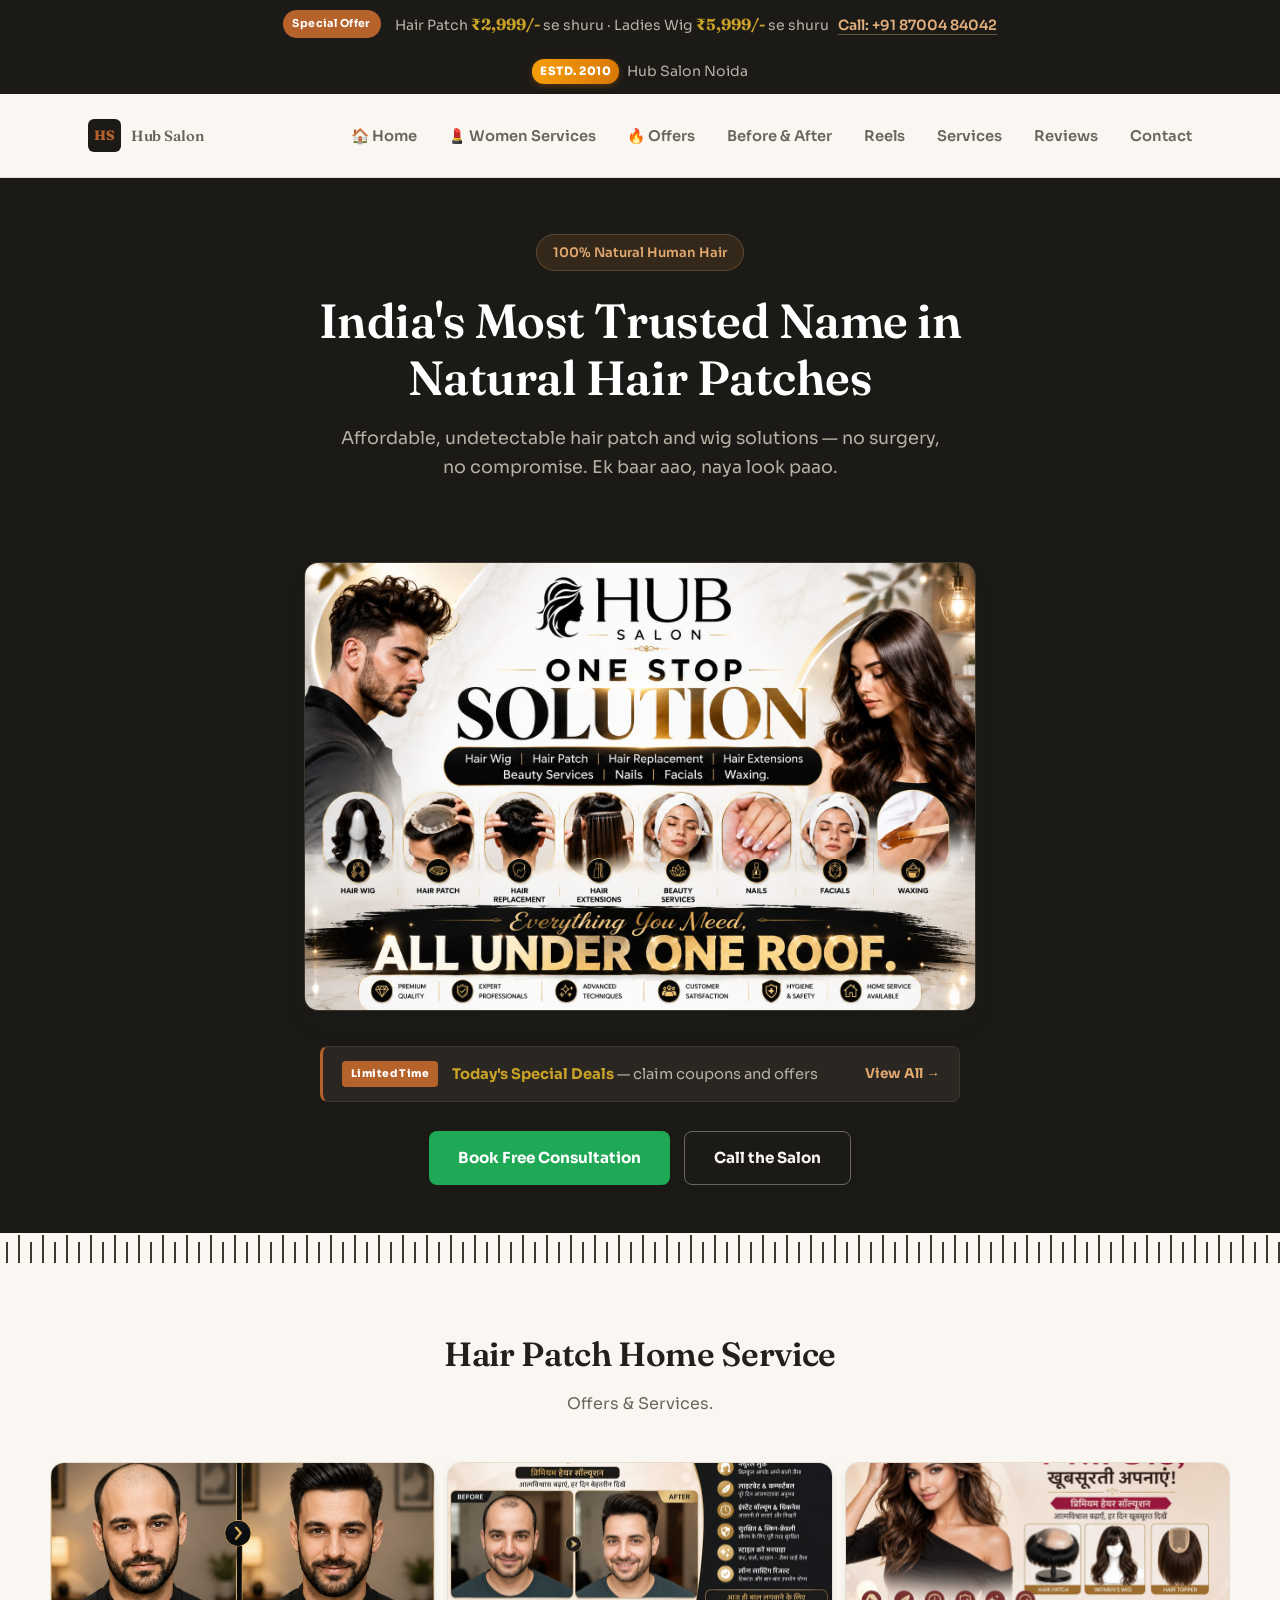
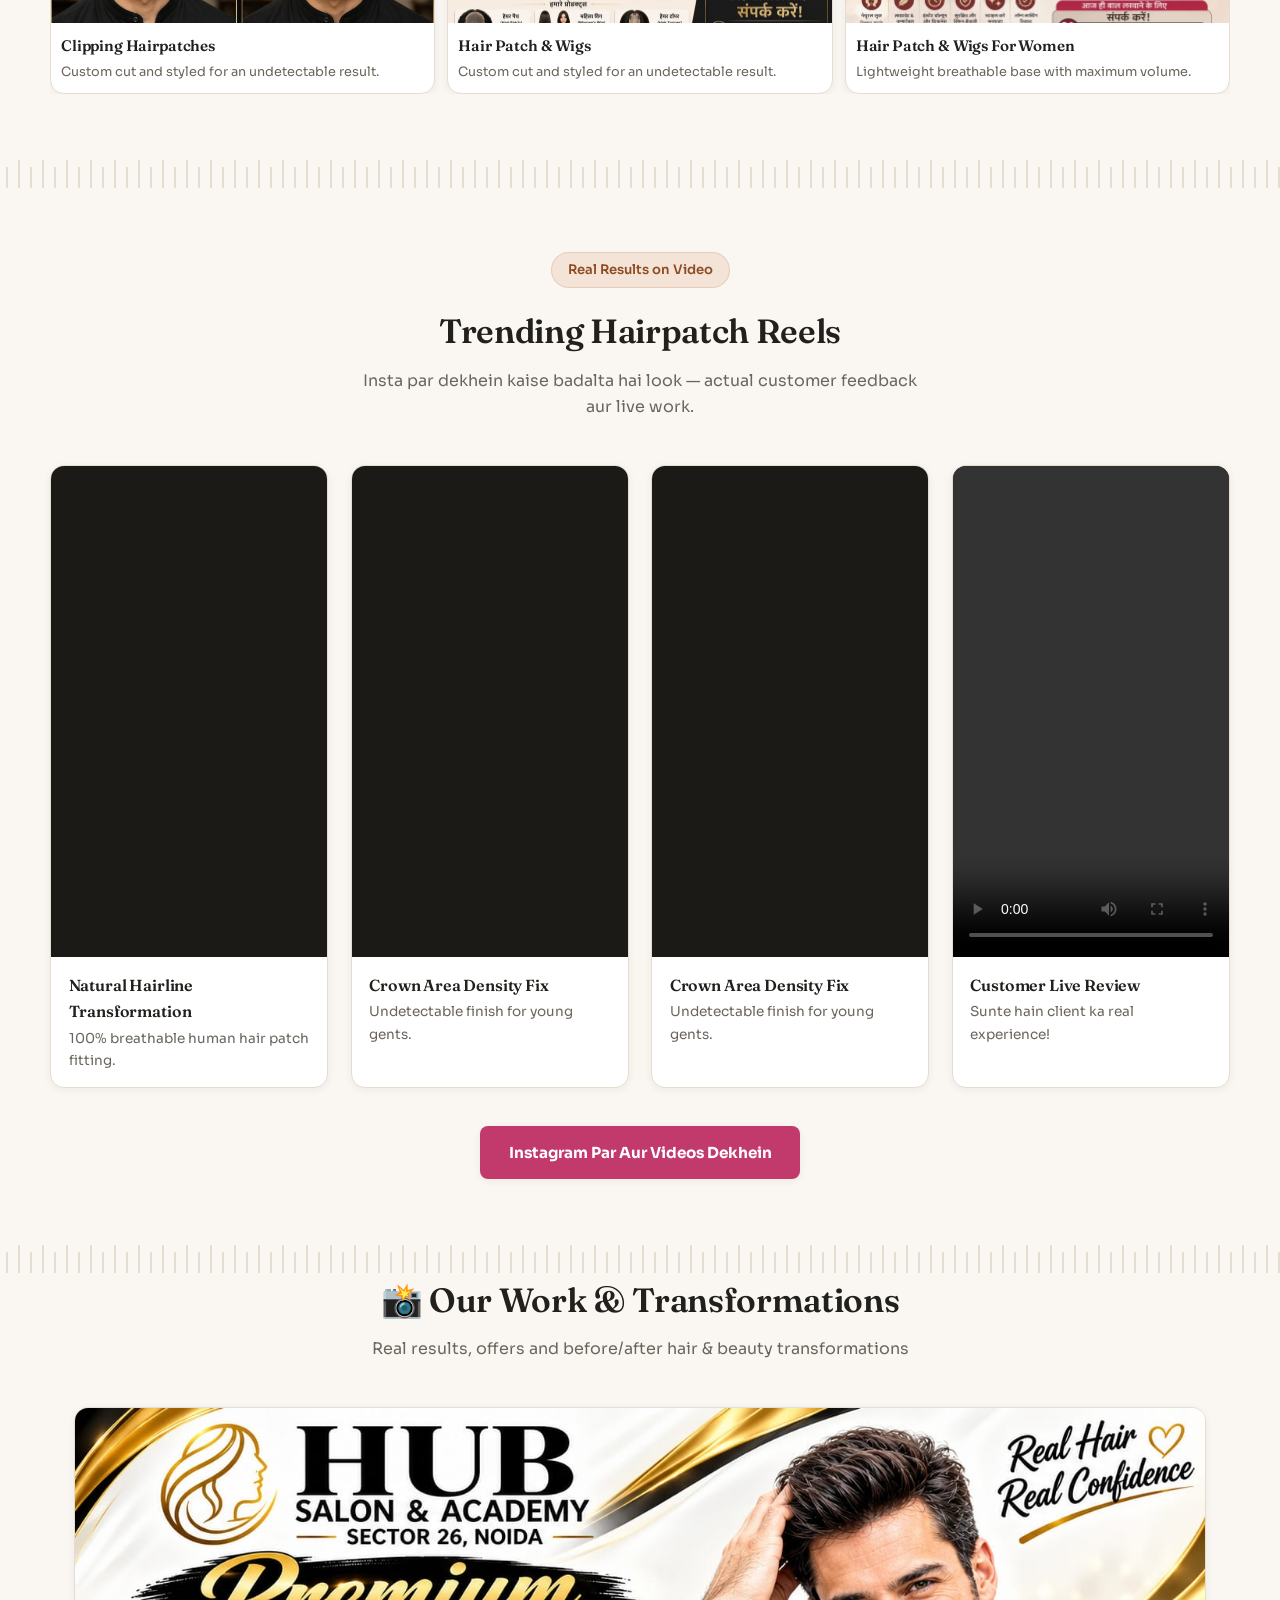
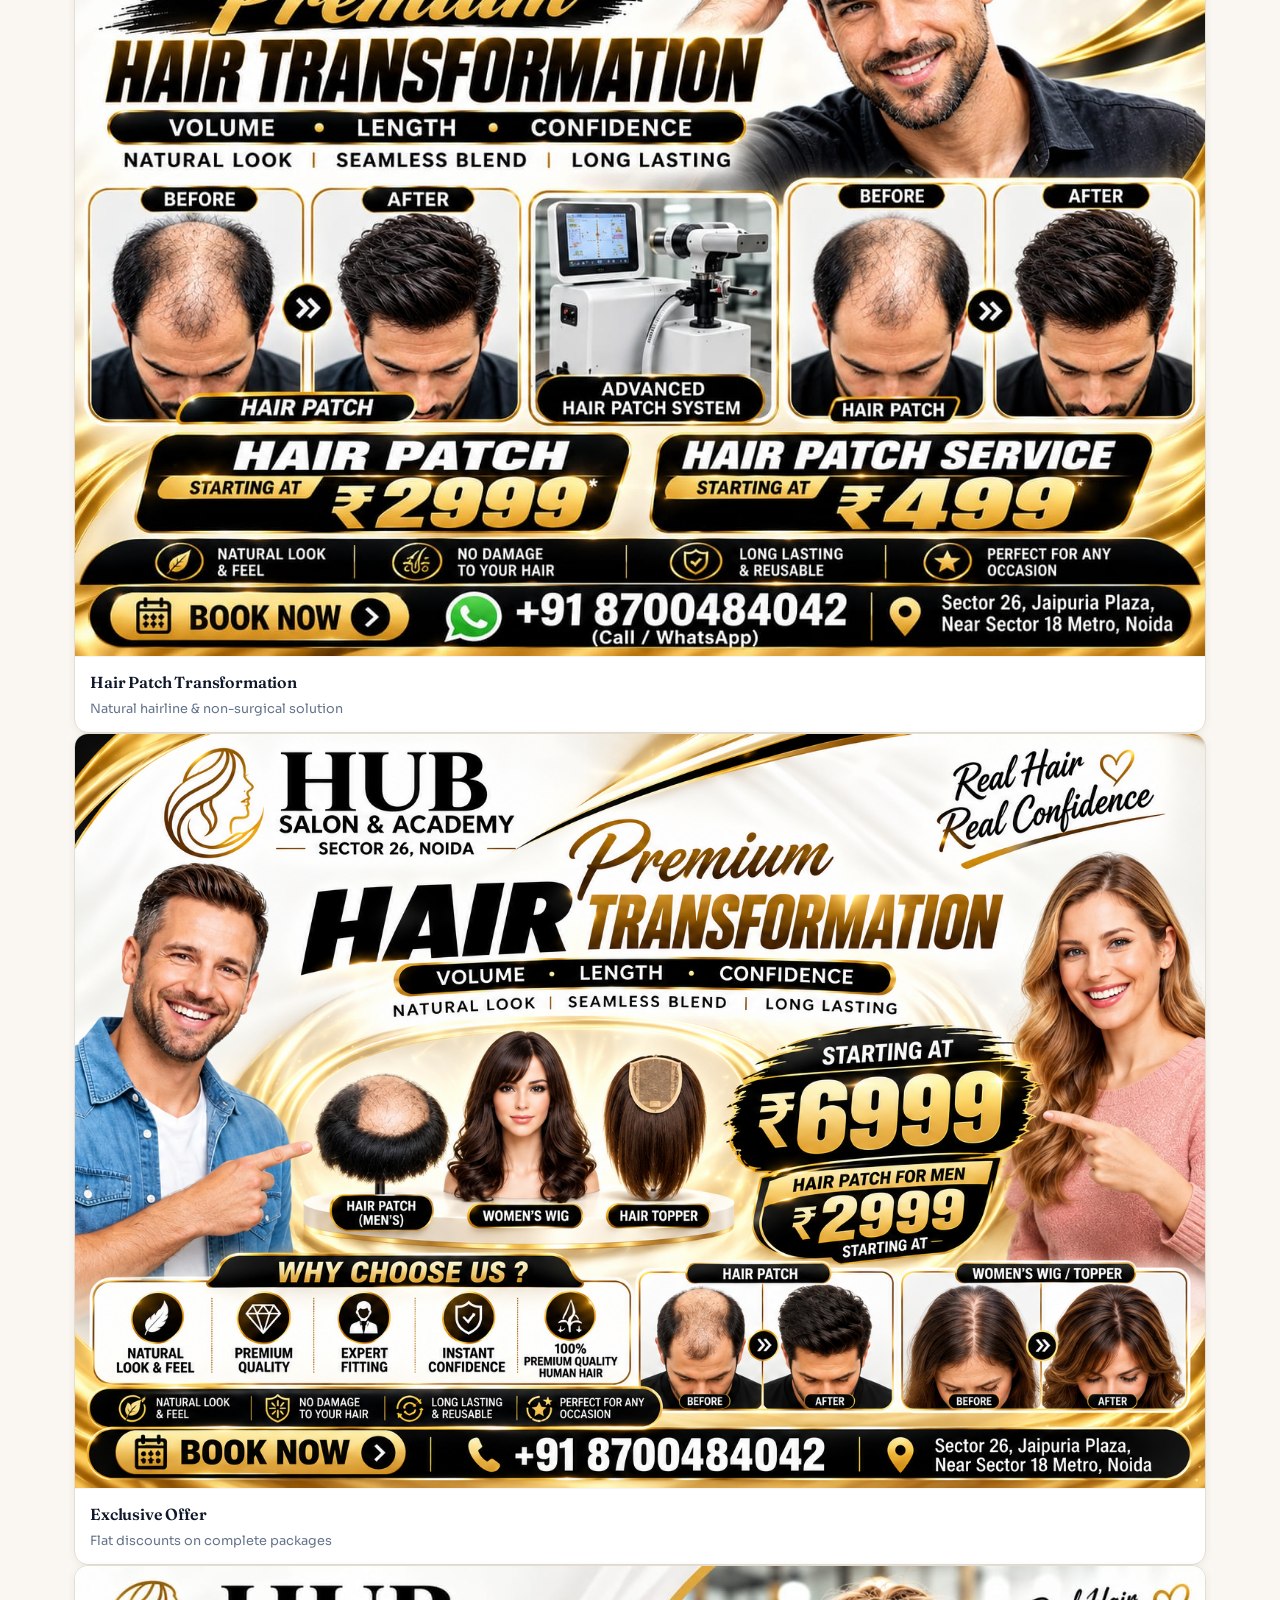
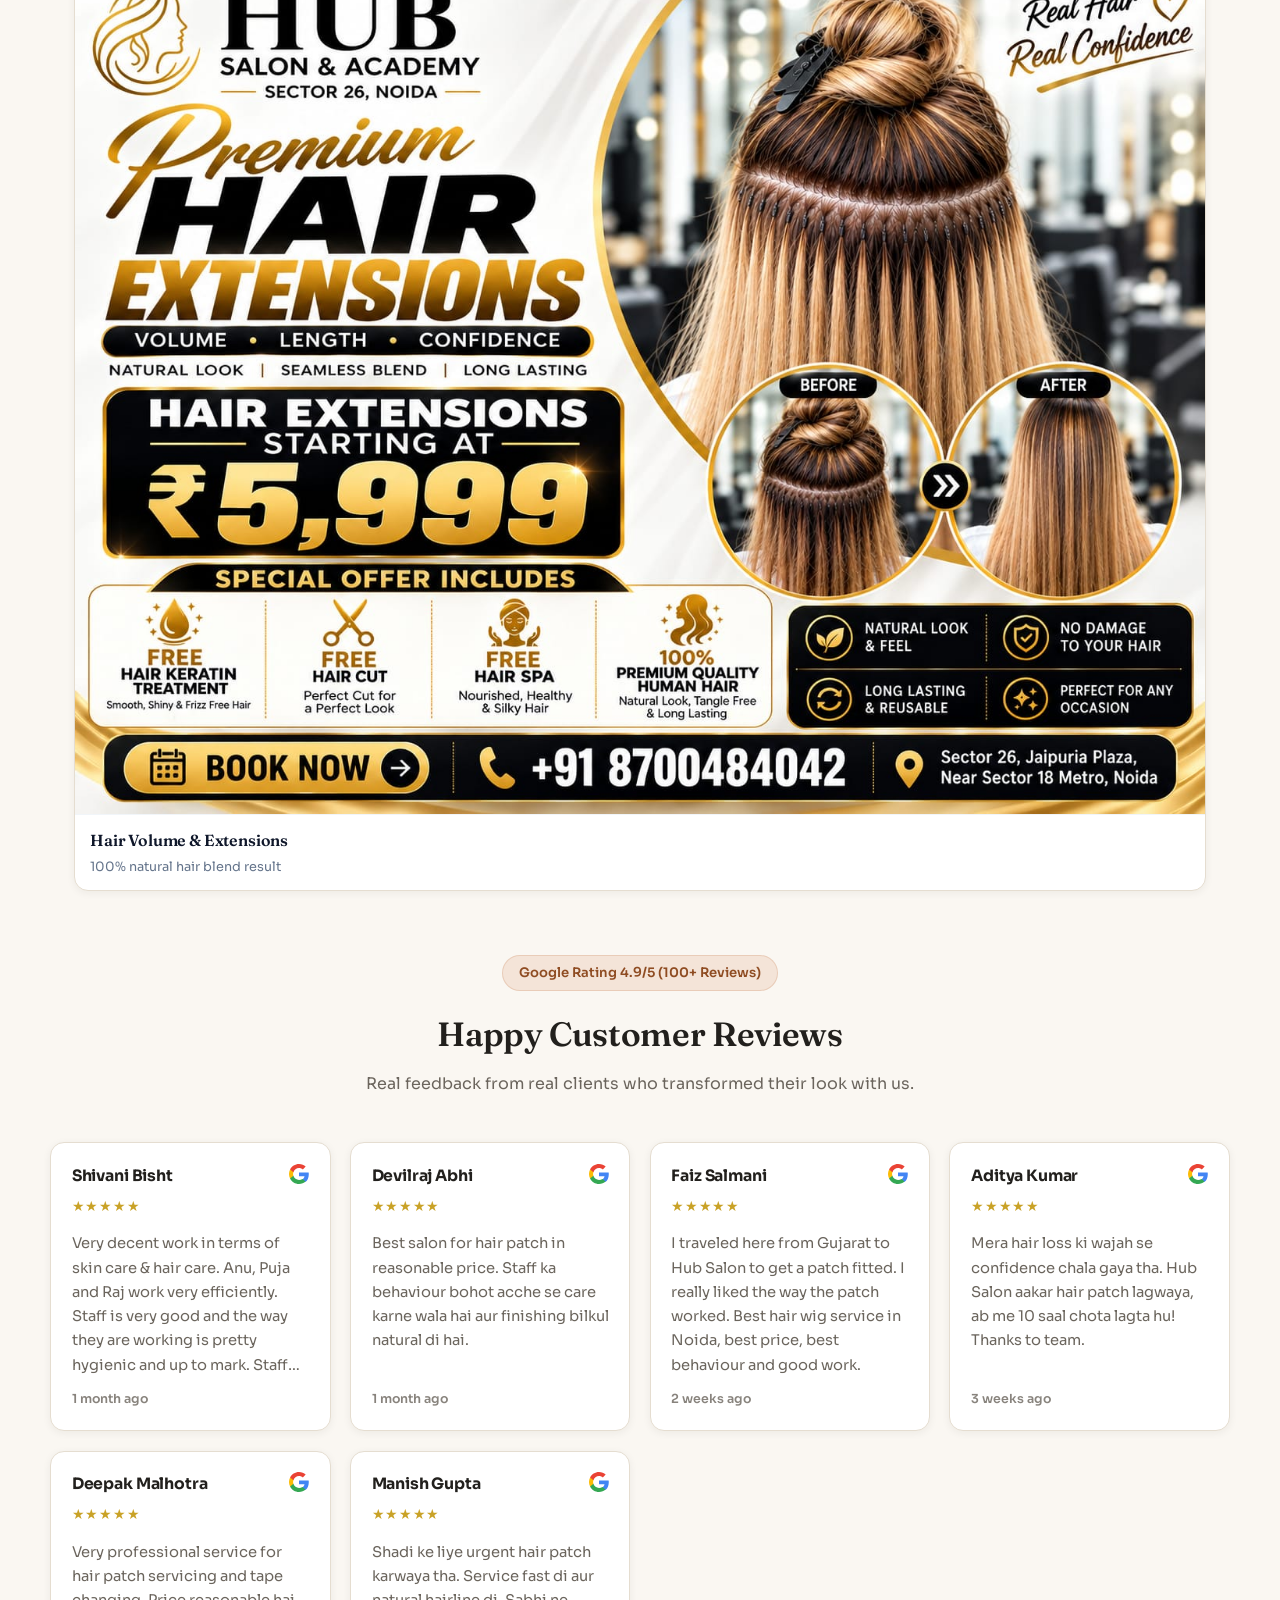
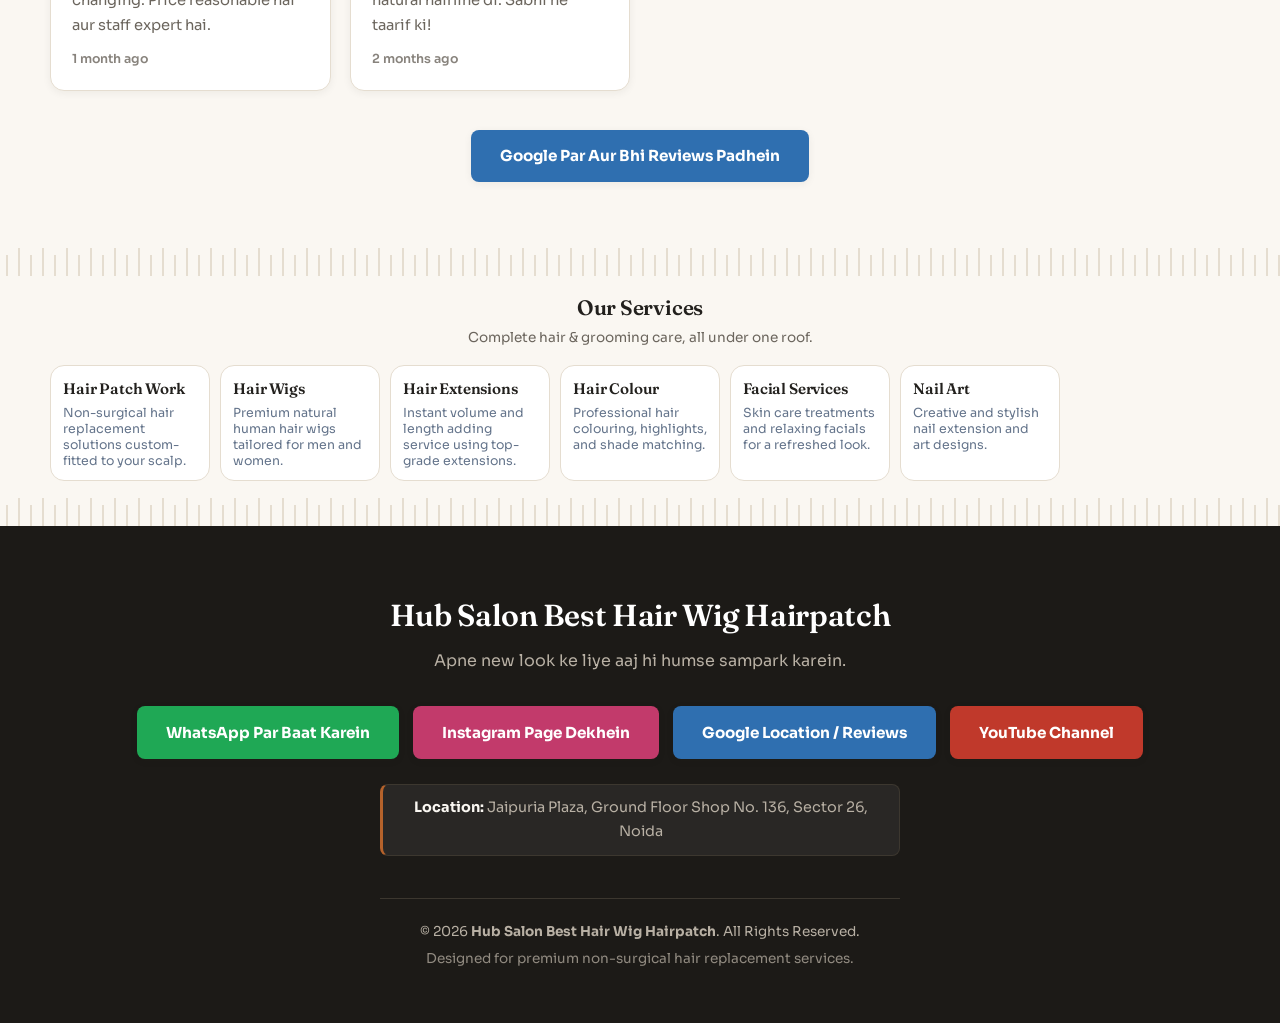
==== index.html @ d1e81fee "updated index.html, women.html and style.css and added some features" ====
<!DOCTYPE html>
<html lang="en">

<head>
  <meta charset="UTF-8">
  <meta name="viewport" content="width=device-width, initial-scale=1.0">
  <link rel="icon" type="image/png" href="images/w1.jpeg">
  <title>Hub Salon | Best Hair Patch & Wig Specialist in India</title>
  <link rel="stylesheet" href="style.css">
</head>

<body>

  <!-- Top Fixed Offer Bar -->
  <div class="top-fixed-bar">
    <span class="pulse-badge">Special Offer</span>
    <p class="bar-text">
      Hair Patch <strong>₹2,999/-</strong> se shuru &middot; Ladies Wig <strong>₹5,999/-</strong> se shuru
      <a href="tel:+919876543210" class="bar-call-btn">Call: +91 87004 84042</a>
    </p>
  </div>
<!-- Top Announcement Bar -->
  <div class="top-fixed-bar">
    <div style="display: flex; align-items: center; justify-content: center; gap: 8px; flex-wrap: wrap;">
      <span class="pulse-badge" style="background: linear-gradient(90deg, #f59e0b, #d97706); color: #ffffff; font-weight: 800; padding: 3px 8px; border-radius: 12px; font-size: 0.72rem; letter-spacing: 0.5px; box-shadow: 0 2px 6px rgba(217, 119, 6, 0.3);">ESTD. 2010</span>
      <p class="bar-text" style="margin: 0;">Hub Salon Noida </p>
    </div>
  </div>
  <!-- Navigation Bar -->
  <header>
    <nav class="nav-links">
      <a href="#" class="logo"><span class="mark">HS</span> Hub Salon</a>
      <ul class="nav-links">
        <li>
  <a href="index.html">🏠 Home</a>
  <a href="women.html">💄 Women Services</a>
  <a href="offers.html">🔥 Offers</a>
</li>
        <li><a href="#gallery">Before &amp; After</a></li>
        <li><a href="#reels">Reels</a></li>
        <li><a href="#services">Services</a></li>
        <li><a href="#reviews">Reviews</a></li>
        <li><a href="#contact">Contact</a></li>
      </ul>
    </nav>
  </header>

  <!-- Hero Section -->
  <section class="hero">
    <div class="hero-inner">
      <span class="badge">100% Natural Human Hair</span>
      <h1>India's Most Trusted Name in Natural Hair Patches</h1>
      <p class="lede">Affordable, undetectable hair patch and wig solutions — no surgery, no compromise. Ek baar aao, naya look paao.</p>
    </div>

    <div class="welcome-banner-box">
      <img src="images/w1.jpeg" alt="Hub Salon Welcome Banner" class="welcome-banner-img" loading="lazy">
    </div>

    <div class="container">
      <a href="offers.html" class="offers-banner-card">
        <div class="banner-badge">Limited Time</div>
        <div class="banner-text"><strong>Today's Special Deals</strong> — claim coupons and offers</div>
        <span class="banner-arrow">View All &rarr;</span>
      </a>
    </div>

    <div class="hero-inner" style="padding-top: 0;">
      <div class="hero-actions">
        <a href="https://wa.me/918700484042?text=Hi,%20I%20want%20to%20Book%20a%20Free%20Hairpatch%20Consultation"
          target="_blank" class="btn whatsapp-btn">Book Free Consultation</a>
        <a href="tel:+918700484042" class="btn btn-outline">Call the Salon</a>
      </div>
    </div>
  </section>

  <div class="comb-divider on-ink"></div>
<!-- Gallery Section -->
  <section id="gallery" class="section container">
    <h2 class="section-title">Hair Patch Home Service</h2>
    <p class="section-subtitle">Offers &amp; Services.</p>
    
    <!-- Single Line Grid Layout -->
    <div class="gallery-grid" style="display: flex; flex-direction: row; flex-wrap: nowrap; gap: 12px; width: 100%; justify-content: space-between; align-items: stretch; overflow-x: auto;">

      <!-- Card 1 -->
      <div class="gallery-card" style="flex: 1; min-width: 0; margin: 0; display: flex; flex-direction: column;">
        <div class="gallery-images single-image-wrapper" style="height: 160px; width: 100%; overflow: hidden; background: #000;">
          <img src="images/patch3.jpeg" alt="Full Frontal Hairline Transformation" loading="lazy" style="width: 100%; height: 100%; object-fit: cover; display: block;">
        </div>
        <div class="gallery-info" style="padding: 10px; flex-grow: 1;">
          <h3 style="font-size: 0.95rem; margin: 0 0 4px 0;">Clipping Hairpatches</h3>
          <p style="font-size: 0.8rem; margin: 0;">Custom cut and styled for an undetectable result.</p>
        </div>
      </div>

      <!-- Card 2 -->
      <div class="gallery-card" style="flex: 1; min-width: 0; margin: 0; display: flex; flex-direction: column;">
        <div class="gallery-images single-image-wrapper" style="height: 160px; width: 100%; overflow: hidden; background: #000;">
          <img src="images/image.jpeg" alt="Full Frontal Hairline Transformation" loading="lazy" style="width: 100%; height: 100%; object-fit: cover; display: block;">
        </div>
        <div class="gallery-info" style="padding: 10px; flex-grow: 1;">
          <h3 style="font-size: 0.95rem; margin: 0 0 4px 0;">Hair Patch &amp; Wigs</h3>
          <p style="font-size: 0.8rem; margin: 0;">Custom cut and styled for an undetectable result.</p>
        </div>
      </div> <!-- Fixed missing closing div -->

      <!-- Card 3 -->
      <div class="gallery-card" style="flex: 1; min-width: 0; margin: 0; display: flex; flex-direction: column;">
        <div class="gallery-images single-image-wrapper" style="height: 160px; width: 100%; overflow: hidden; background: #000;">
          <img src="images/g2.jpeg" alt="High Density Hair Patch Transformation" loading="lazy" style="width: 100%; height: 100%; object-fit: cover; display: block;">
        </div>
        <div class="gallery-info" style="padding: 10px; flex-grow: 1;">
          <h3 style="font-size: 0.95rem; margin: 0 0 4px 0;">Hair Patch &amp; Wigs For Women</h3>
          <p style="font-size: 0.8rem; margin: 0;">Lightweight breathable base with maximum volume.</p>
        </div>
      </div>

    </div>
  </section>
 
  <div class="comb-divider"></div>

  <!-- Reels Section -->
  <section id="reels" class="section container">
    <span class="badge center-badge">Real Results on Video</span>
    <h2 class="section-title">Trending Hairpatch Reels</h2>
    <p class="section-subtitle">Insta par dekhein kaise badalta hai look — actual customer feedback aur live work.</p>

    <div class="reels-grid">

      <div class="reel-card">
        <div class="video-container">
          <video class="auto-reel" autoplay muted loop playsinline poster="images/reel1-thumb.jpg">
            <source src="videos/video1.mp4" type="video/mp4">
          </video>
        </div>
        <div class="reel-info">
          <h3>Natural Hairline Transformation</h3>
          <p>100% breathable human hair patch fitting.</p>
        </div>
      </div>

      <div class="reel-card">
        <div class="video-container">
          <video class="auto-reel" autoplay muted loop playsinline poster="images/reel2-thumb.jpg">
            <source src="videos/v2.mp4" type="video/mp4">
          </video>
        </div>
        <div class="reel-info">
          <h3>Crown Area Density Fix</h3>
          <p>Undetectable finish for young gents.</p>
        </div>
      </div>

      <div class="reel-card">
        <div class="video-container">
          <video class="auto-reel" autoplay muted loop playsinline poster="images/reel3-thumb.jpg">
            <source src="videos/v44.mp4" type="video/mp4">
          </video>
        </div>
        <div class="reel-info">
          <h3>Crown Area Density Fix</h3>
          <p>Undetectable finish for young gents.</p>
        </div>
      </div>

      <div class="reel-card">
        <div class="video-container">
          <video id="reelVideo" class="reel-media" loop playsinline controls preload="metadata">
            <source src="videos/v4.mp4" type="video/mp4">
            Your browser does not support the video tag.
          </video>
        </div>
        <div class="reel-info">
          <h3>Customer Live Review</h3>
          <p>Sunte hain client ka real experience!</p>
        </div>
      </div>

    </div>

    <div class="reels-cta">
      <a href="https://instagram.com/hub_hairwig_hairpatch" target="_blank" class="btn insta-btn">Instagram Par Aur Videos Dekhein</a>
    </div>
  </section>



  <div class="comb-divider"></div>
<!-- Gallery & Transformation Section -->
 <!-- Gallery & Transformation Section (Dynamic Auto-Fit) -->
  <section class="container gallery-highlights-section">
    <h2 class="section-title">📸 Our Work & Transformations</h2>
    <p class="section-subtitle">Real results, offers and before/after hair & beauty transformations</p>

    <div class="gallery-grid-box" style="grid-template-columns: repeat(auto-fill, minmax(260px, 1fr)); align-items: start;">
      
      <!-- Gallery Card 1 -->
      <div class="gallery-card" style="padding: 0; overflow: hidden; display: flex; flex-direction: column;">
        <div style="width: 100%; line-height: 0; background: #000;">
          <img src="images/transform7.jpeg" alt="Hair Patch Transformation" style="width: 100%; height: auto; display: block; object-fit: cover;">
        </div>
        <div style="padding: 12px 15px; border-top: 1px solid #f1f5f9;">
          <h3 style="margin: 0; font-size: 1rem; color: #0f172a;">Hair Patch Transformation</h3>
          <p style="margin: 4px 0 0 0; font-size: 0.8rem; color: #64748b;">Natural hairline & non-surgical solution</p>
        </div>
      </div>

      <!-- Gallery Card 2 -->
      <div class="gallery-card" style="padding: 0; overflow: hidden; display: flex; flex-direction: column;">
        <div style="width: 100%; line-height: 0; background: #000;">
          <img src="images/transform6.png" alt="Special Offer Banner" style="width: 100%; height: auto; display: block; object-fit: cover;">
        </div>
        <div style="padding: 12px 15px; border-top: 1px solid #f1f5f9;">
          <h3 style="margin: 0; font-size: 1rem; color: #0f172a;">Exclusive Offer</h3>
          <p style="margin: 4px 0 0 0; font-size: 0.8rem; color: #64748b;">Flat discounts on complete packages</p>
        </div>
      </div>

      <!-- Gallery Card 3 -->
      <div class="gallery-card" style="padding: 0; overflow: hidden; display: flex; flex-direction: column;">
        <div style="width: 100%; line-height: 0; background: #000;">
          <img src="images/tranform4.jpeg" alt="Hair Extension Result" style="width: 100%; height: auto; display: block; object-fit: cover;">
        </div>
        <div style="padding: 12px 15px; border-top: 1px solid #f1f5f9;">
          <h3 style="margin: 0; font-size: 1rem; color: #0f172a;">Hair Volume & Extensions</h3>
          <p style="margin: 4px 0 0 0; font-size: 0.8rem; color: #64748b;">100% natural hair blend result</p>
        </div>
      </div>

    </div>
  </section>
  <!-- <section class="container gallery-highlights-section">
    <h2 class="section-title">📸 Our Work & Transformations</h2>
    <p class="section-subtitle">Real results, offers and before/after hair & beauty transformations</p>

    <div class="gallery-grid-box" style="grid-template-columns: repeat(auto-fill, minmax(260px, 1fr));">
      
      Gallery Card 1 (Before / After)
      <<div class="gallery-card" style="padding: 0; overflow: hidden; display: flex; flex-direction: column;">
        <div style="height: 240px; width: 100%; background: #f8fafc; display: flex; align-items: center; justify-content: center; overflow: hidden;">
          <img src="images/transform1.jpeg" alt="Hair Patch Before After" style="max-width: 100%; max-height: 100%; object-fit: contain; width: auto; height: auto;">
        </div>
        <div style="padding: 12px 15px; border-top: 1px solid #f1f5f9;">
          <h3 style="margin: 0; font-size: 1rem; color: #0f172a;">Hair Patch Transformation</h3>
          <p style="margin: 4px 0 0 0; font-size: 0.8rem; color: #64748b;">Natural hairline & non-surgical solution</p>
        </div>
      </div> -->

      <!-- Gallery Card 2 (Special Offer Banner) -->
      <!-- <div class="gallery-card" style="padding: 0; overflow: hidden; display: flex; flex-direction: column;"> -->
        <!-- <div style="height: 240px; width: 100%; background: #f8fafc; display: flex; align-items: center; justify-content: center; overflow: hidden;">
          <img src="images/offer-banner.jpg" alt="Special Festival Offer" style="max-width: 100%; max-height: 100%; object-fit: contain; width: auto; height: auto;">
        </div>
        <div style="padding: 12px 15px; border-top: 1px solid #f1f5f9;">
          <h3 style="margin: 0; font-size: 1rem; color: #0f172a;">Exclusive Festival Offer</h3>
          <p style="margin: 4px 0 0 0; font-size: 0.8rem; color: #64748b;">Flat discounts on complete packages</p>
        </div>
      </div> -->

      <!-- Gallery Card 3 (Women Hair Extension / Styling) -->
      <!-- <div class="gallery-card" style="padding: 0; overflow: hidden; display: flex; flex-direction: column;"> -->
        <!-- <div style="height: 240px; width: 100%; background: #f8fafc; display: flex; align-items: center; justify-content: center; overflow: hidden;"> -->
          <!-- <img src="images/transform-2.jpg" alt="Hair Extension Result" style="max-width: 100%; max-height: 100%; object-fit: contain; width: auto; height: auto;"> -->
        <!-- </div> -->
        <!-- <div style="padding: 12px 15px; border-top: 1px solid #f1f5f9;"> -->
          <!-- <h3 style="margin: 0; font-size: 1rem; color: #0f172a;">Hair Volume & Extensions</h3> -->
          <!-- <p style="margin: 4px 0 0 0; font-size: 0.8rem; color: #64748b;">100% natural hair blend result</p>
        </div>
      </div>

    </div>
  </section>  -->
  <!-- Reviews Section -->
  <section id="reviews" class="section container">
    <span class="badge center-badge">Google Rating 4.9/5 (100+ Reviews)</span>
    <h2 class="section-title">Happy Customer Reviews</h2>
    <p class="section-subtitle">Real feedback from real clients who transformed their look with us.</p>

    <div class="reviews-grid">

      <div class="review-card">
        <div class="review-header">
          <div class="user-info">
            <h3>Shivani Bisht</h3>
            <span class="stars">★★★★★</span>
          </div>
          <span class="google-icon">
            <svg width="20" height="20" viewBox="0 0 24 24" xmlns="http://www.w3.org/2000/svg">
              <path fill="#4285F4" d="M23.745 12.27c0-.7-.06-1.4-.19-2.07H12v4.51h6.6c-.29 1.52-1.14 2.82-2.4 3.68v3.05h3.88c2.27-2.09 3.665-5.17 3.665-9.17z" />
              <path fill="#34A853" d="M12 24c3.24 0 5.95-1.08 7.93-2.91l-3.88-3.05c-1.08.72-2.45 1.16-4.05 1.16-3.12 0-5.77-2.11-6.72-4.96H1.29v3.15C3.26 21.3 7.31 24 12 24z" />
              <path fill="#FBBC05" d="M5.28 14.24c-.25-.72-.38-1.49-.38-2.24s.13-1.52.38-2.24V6.61H1.29C.47 8.24 0 10.06 0 12s.47 3.76 1.29 5.39l3.99-3.15z" />
              <path fill="#EA4335" d="M12 4.75c1.77 0 3.35.61 4.6 1.8l3.42-3.42C17.95 1.19 15.24 0 12 0 7.31 0 3.26 2.7 1.29 6.61l3.99 3.15c.95-2.85 3.6-4.96 6.72-4.96z" />
            </svg>
          </span>
        </div>
        <p class="review-text">Very decent work in terms of skin care &amp; hair care. Anu, Puja and Raj work very efficiently. Staff is very good and the way they are working is pretty hygienic and up to mark. Staff behaviour is also very supportive. Best and very affordable for hair and beauty treatments — hair colour, hair botox, nanoplastia, facial, waxing, mani-pedi and hair extension haircut services.</p>
        <span class="review-date">1 month ago</span>
      </div>

      <div class="review-card">
        <div class="review-header">
          <div class="user-info">
            <h3>Devilraj Abhi</h3>
            <span class="stars">★★★★★</span>
          </div>
          <span class="google-icon">
            <svg width="20" height="20" viewBox="0 0 24 24" xmlns="http://www.w3.org/2000/svg">
              <path fill="#4285F4" d="M23.745 12.27c0-.7-.06-1.4-.19-2.07H12v4.51h6.6c-.29 1.52-1.14 2.82-2.4 3.68v3.05h3.88c2.27-2.09 3.665-5.17 3.665-9.17z" />
              <path fill="#34A853" d="M12 24c3.24 0 5.95-1.08 7.93-2.91l-3.88-3.05c-1.08.72-2.45 1.16-4.05 1.16-3.12 0-5.77-2.11-6.72-4.96H1.29v3.15C3.26 21.3 7.31 24 12 24z" />
              <path fill="#FBBC05" d="M5.28 14.24c-.25-.72-.38-1.49-.38-2.24s.13-1.52.38-2.24V6.61H1.29C.47 8.24 0 10.06 0 12s.47 3.76 1.29 5.39l3.99-3.15z" />
              <path fill="#EA4335" d="M12 4.75c1.77 0 3.35.61 4.6 1.8l3.42-3.42C17.95 1.19 15.24 0 12 0 7.31 0 3.26 2.7 1.29 6.61l3.99 3.15c.95-2.85 3.6-4.96 6.72-4.96z" />
            </svg>
          </span>
        </div>
        <p class="review-text">Best salon for hair patch in reasonable price. Staff ka behaviour bohot acche se care karne wala hai aur finishing bilkul natural di hai.</p>
        <span class="review-date">1 month ago</span>
      </div>

      <div class="review-card">
        <div class="review-header">
          <div class="user-info">
            <h3>Faiz Salmani</h3>
            <span class="stars">★★★★★</span>
          </div>
          <span class="google-icon">
            <svg width="20" height="20" viewBox="0 0 24 24" xmlns="http://www.w3.org/2000/svg">
              <path fill="#4285F4" d="M23.745 12.27c0-.7-.06-1.4-.19-2.07H12v4.51h6.6c-.29 1.52-1.14 2.82-2.4 3.68v3.05h3.88c2.27-2.09 3.665-5.17 3.665-9.17z" />
              <path fill="#34A853" d="M12 24c3.24 0 5.95-1.08 7.93-2.91l-3.88-3.05c-1.08.72-2.45 1.16-4.05 1.16-3.12 0-5.77-2.11-6.72-4.96H1.29v3.15C3.26 21.3 7.31 24 12 24z" />
              <path fill="#FBBC05" d="M5.28 14.24c-.25-.72-.38-1.49-.38-2.24s.13-1.52.38-2.24V6.61H1.29C.47 8.24 0 10.06 0 12s.47 3.76 1.29 5.39l3.99-3.15z" />
              <path fill="#EA4335" d="M12 4.75c1.77 0 3.35.61 4.6 1.8l3.42-3.42C17.95 1.19 15.24 0 12 0 7.31 0 3.26 2.7 1.29 6.61l3.99 3.15c.95-2.85 3.6-4.96 6.72-4.96z" />
            </svg>
          </span>
        </div>
        <p class="review-text">I traveled here from Gujarat to Hub Salon to get a patch fitted. I really liked the way the patch worked. Best hair wig service in Noida, best price, best behaviour and good work.</p>
        <span class="review-date">2 weeks ago</span>
      </div>

      <div class="review-card">
        <div class="review-header">
          <div class="user-info">
            <h3>Aditya Kumar</h3>
            <span class="stars">★★★★★</span>
          </div>
          <span class="google-icon">
            <svg width="20" height="20" viewBox="0 0 24 24" xmlns="http://www.w3.org/2000/svg">
              <path fill="#4285F4" d="M23.745 12.27c0-.7-.06-1.4-.19-2.07H12v4.51h6.6c-.29 1.52-1.14 2.82-2.4 3.68v3.05h3.88c2.27-2.09 3.665-5.17 3.665-9.17z" />
              <path fill="#34A853" d="M12 24c3.24 0 5.95-1.08 7.93-2.91l-3.88-3.05c-1.08.72-2.45 1.16-4.05 1.16-3.12 0-5.77-2.11-6.72-4.96H1.29v3.15C3.26 21.3 7.31 24 12 24z" />
              <path fill="#FBBC05" d="M5.28 14.24c-.25-.72-.38-1.49-.38-2.24s.13-1.52.38-2.24V6.61H1.29C.47 8.24 0 10.06 0 12s.47 3.76 1.29 5.39l3.99-3.15z" />
              <path fill="#EA4335" d="M12 4.75c1.77 0 3.35.61 4.6 1.8l3.42-3.42C17.95 1.19 15.24 0 12 0 7.31 0 3.26 2.7 1.29 6.61l3.99 3.15c.95-2.85 3.6-4.96 6.72-4.96z" />
            </svg>
          </span>
        </div>
        <p class="review-text">Mera hair loss ki wajah se confidence chala gaya tha. Hub Salon aakar hair patch lagwaya, ab me 10 saal chota lagta hu! Thanks to team.</p>
        <span class="review-date">3 weeks ago</span>
      </div>

      <div class="review-card">
        <div class="review-header">
          <div class="user-info">
            <h3>Deepak Malhotra</h3>
            <span class="stars">★★★★★</span>
          </div>
          <span class="google-icon">
            <svg width="20" height="20" viewBox="0 0 24 24" xmlns="http://www.w3.org/2000/svg">
              <path fill="#4285F4" d="M23.745 12.27c0-.7-.06-1.4-.19-2.07H12v4.51h6.6c-.29 1.52-1.14 2.82-2.4 3.68v3.05h3.88c2.27-2.09 3.665-5.17 3.665-9.17z" />
              <path fill="#34A853" d="M12 24c3.24 0 5.95-1.08 7.93-2.91l-3.88-3.05c-1.08.72-2.45 1.16-4.05 1.16-3.12 0-5.77-2.11-6.72-4.96H1.29v3.15C3.26 21.3 7.31 24 12 24z" />
              <path fill="#FBBC05" d="M5.28 14.24c-.25-.72-.38-1.49-.38-2.24s.13-1.52.38-2.24V6.61H1.29C.47 8.24 0 10.06 0 12s.47 3.76 1.29 5.39l3.99-3.15z" />
              <path fill="#EA4335" d="M12 4.75c1.77 0 3.35.61 4.6 1.8l3.42-3.42C17.95 1.19 15.24 0 12 0 7.31 0 3.26 2.7 1.29 6.61l3.99 3.15c.95-2.85 3.6-4.96 6.72-4.96z" />
            </svg>
          </span>
        </div>
        <p class="review-text">Very professional service for hair patch servicing and tape changing. Price reasonable hai aur staff expert hai.</p>
        <span class="review-date">1 month ago</span>
      </div>

      <div class="review-card">
        <div class="review-header">
          <div class="user-info">
            <h3>Manish Gupta</h3>
            <span class="stars">★★★★★</span>
          </div>
          <span class="google-icon">
            <svg width="20" height="20" viewBox="0 0 24 24" xmlns="http://www.w3.org/2000/svg">
              <path fill="#4285F4" d="M23.745 12.27c0-.7-.06-1.4-.19-2.07H12v4.51h6.6c-.29 1.52-1.14 2.82-2.4 3.68v3.05h3.88c2.27-2.09 3.665-5.17 3.665-9.17z" />
              <path fill="#34A853" d="M12 24c3.24 0 5.95-1.08 7.93-2.91l-3.88-3.05c-1.08.72-2.45 1.16-4.05 1.16-3.12 0-5.77-2.11-6.72-4.96H1.29v3.15C3.26 21.3 7.31 24 12 24z" />
              <path fill="#FBBC05" d="M5.28 14.24c-.25-.72-.38-1.49-.38-2.24s.13-1.52.38-2.24V6.61H1.29C.47 8.24 0 10.06 0 12s.47 3.76 1.29 5.39l3.99-3.15z" />
              <path fill="#EA4335" d="M12 4.75c1.77 0 3.35.61 4.6 1.8l3.42-3.42C17.95 1.19 15.24 0 12 0 7.31 0 3.26 2.7 1.29 6.61l3.99 3.15c.95-2.85 3.6-4.96 6.72-4.96z" />
            </svg>
          </span>
        </div>
        <p class="review-text">Shadi ke liye urgent hair patch karwaya tha. Service fast di aur natural hairline di. Sabhi ne taarif ki!</p>
        <span class="review-date">2 months ago</span>
      </div>

    </div>

    <div class="review-cta">
      <a href="https://share.google/Y4pO1in3KwYAEolKI" target="_blank" class="btn google-btn">Google Par Aur Bhi Reviews Padhein</a>
    </div>
  </section>

  <div class="comb-divider"></div>
 <!-- Services Section -->
  <section id="services" class="section container" style="padding: 15px 0;">
    <h2 class="section-title" style="margin-bottom: 2px; font-size: 1.3rem;">Our Services</h2>
    <p class="section-subtitle" style="margin-bottom: 15px; font-size: 0.85rem;">Complete hair &amp; grooming care, all under one roof.</p>
    
    <div class="services-grid" style="grid-template-columns: repeat(auto-fill, minmax(150px, 1fr)); gap: 10px;">

      <div class="service-card" style="padding: 10px 12px; min-height: unset;">
        <h3 style="font-size: 0.95rem; margin: 0 0 4px 0;">Hair Patch Work</h3>
        <p style="font-size: 0.78rem; line-height: 1.3; margin: 0; color: #64748b;">Non-surgical hair replacement solutions custom-fitted to your scalp.</p>
      </div>

      <div class="service-card" style="padding: 10px 12px; min-height: unset;">
        <h3 style="font-size: 0.95rem; margin: 0 0 4px 0;">Hair Wigs</h3>
        <p style="font-size: 0.78rem; line-height: 1.3; margin: 0; color: #64748b;">Premium natural human hair wigs tailored for men and women.</p>
      </div>

      <div class="service-card" style="padding: 10px 12px; min-height: unset;">
        <h3 style="font-size: 0.95rem; margin: 0 0 4px 0;">Hair Extensions</h3>
        <p style="font-size: 0.78rem; line-height: 1.3; margin: 0; color: #64748b;">Instant volume and length adding service using top-grade extensions.</p>
      </div>

      <div class="service-card" style="padding: 10px 12px; min-height: unset;">
        <h3 style="font-size: 0.95rem; margin: 0 0 4px 0;">Hair Colour</h3>
        <p style="font-size: 0.78rem; line-height: 1.3; margin: 0; color: #64748b;">Professional hair colouring, highlights, and shade matching.</p>
      </div>

      <div class="service-card" style="padding: 10px 12px; min-height: unset;">
        <h3 style="font-size: 0.95rem; margin: 0 0 4px 0;">Facial Services</h3>
        <p style="font-size: 0.78rem; line-height: 1.3; margin: 0; color: #64748b;">Skin care treatments and relaxing facials for a refreshed look.</p>
      </div>

      <div class="service-card" style="padding: 10px 12px; min-height: unset;">
        <h3 style="font-size: 0.95rem; margin: 0 0 4px 0;">Nail Art</h3>
        <p style="font-size: 0.78rem; line-height: 1.3; margin: 0; color: #64748b;">Creative and stylish nail extension and art designs.</p>
      </div>

    </div>
  </section>
  <div class="comb-divider"></div>
  <!-- Contact / Footer -->
  <footer id="contact">
    <div class="container">
      <h2>Hub Salon Best Hair Wig Hairpatch</h2>
      <p>Apne new look ke liye aaj hi humse sampark karein.</p>

      <div class="contact-links">
        <a href="https://wa.me/918700484042?text=Hi,%20I%20want%20to%20know%20more%20about%20Hair%20Patch%20services"
          target="_blank" class="btn whatsapp-btn">WhatsApp Par Baat Karein</a>
        <a href="https://instagram.com/hub_hairwig_hairpatch" target="_blank" class="btn insta-btn">Instagram Page Dekhein</a>
        <a href="https://share.google/Y4pO1in3KwYAEolKI" target="_blank" class="btn google-btn">Google Location / Reviews</a>
        <a href="https://youtube.com/@HUBHAIRWIGHAIREXTENSIONWALE" target="_blank" class="btn youtube-btn">YouTube Channel</a>
      </div>

      <div class="address-strip">
        <strong>Location:</strong> Jaipuria Plaza, Ground Floor Shop No. 136, Sector 26, Noida
      </div>

      <div class="footer-bottom">
        <hr class="footer-divider">
        <p>&copy; 2026 <strong>Hub Salon Best Hair Wig Hairpatch</strong>. All Rights Reserved.</p>
        <p class="footer-subtext">Designed for premium non-surgical hair replacement services.</p>
      </div>
    </div>
  </footer>

</body>

</html>
---- style.css ----
/* ==========================================
   HUB SALON — Redesign
   Warm ink + copper palette. Fraunces (display) / Sora (body).
   Signature: comb-tooth divider between sections.
   ========================================== */

@import url('https://fonts.googleapis.com/css2?family=Fraunces:ital,wght@0,400;0,500;0,600;0,700;1,500&family=Sora:wght@400;500;600;700;800&display=swap');

:root {
  --ink: #1c1a17;
  --ink-soft: #2a2621;
  --paper: #faf7f2;
  --card: #ffffff;
  --text: #22201d;
  --muted: #6b655d;
  --muted-on-ink: #b8b0a4;
  --copper: #b5622b;
  --copper-dark: #8f4c22;
  --copper-tint: #f4e4d8;
  --gold: #c9a227;
  --line: #e5ddd0;
  --line-on-ink: #3c372f;
  --whatsapp: #1fa855;
  --whatsapp-dark: #17853f;
  --insta: #c23a6b;
  --insta-dark: #a12f57;
  --youtube: #c0392b;
  --youtube-dark: #a12f22;
  --google: #2f6fb0;
  --google-dark: #26599073;
  --radius: 14px;
  --radius-sm: 8px;
  --shadow-sm: 0 2px 8px rgba(28, 26, 23, 0.06);
  --shadow-md: 0 14px 34px -10px rgba(28, 26, 23, 0.18);
  --container: 1180px;
}

* {
  box-sizing: border-box;
  margin: 0;
  padding: 0;
}

html {
  scroll-behavior: smooth;
}

body {
  font-family: 'Sora', sans-serif;
  background-color: var(--paper);
  color: var(--text);
  line-height: 1.65;
  overflow-x: hidden;
  -webkit-font-smoothing: antialiased;
}

h1,
h2,
h3 {
  font-family: 'Fraunces', serif;
  font-weight: 600;
  letter-spacing: -0.01em;
  color: var(--text);
}

img {
  max-width: 100%;
  display: block;
}

a {
  color: inherit;
}

.container {
  max-width: var(--container);
  margin: 0 auto;
  padding: 0 1.5rem;
}

/* --- Comb-tooth divider (signature element) --- */
.comb-divider {
  height: 30px;
  width: 100%;
  background-image: url("data:image/svg+xml,%3Csvg xmlns='http://www.w3.org/2000/svg' width='24' height='30'%3E%3Crect x='2' y='9' width='2' height='21' fill='%23E5DDD0'/%3E%3Crect x='14' y='2' width='2' height='28' fill='%23E5DDD0'/%3E%3C/svg%3E");
  background-repeat: repeat-x;
  background-position: bottom center;
}

.comb-divider.on-ink {
  background-image: url("data:image/svg+xml,%3Csvg xmlns='http://www.w3.org/2000/svg' width='24' height='30'%3E%3Crect x='2' y='9' width='2' height='21' fill='%233C372F'/%3E%3Crect x='14' y='2' width='2' height='28' fill='%233C372F'/%3E%3C/svg%3E");
}

/* --- Top offer bar --- */
.top-fixed-bar {
  background: var(--ink);
  color: var(--paper);
  padding: 0.65rem 1rem;
  display: flex;
  align-items: center;
  justify-content: center;
  gap: 0.9rem;
  font-size: 0.88rem;
  flex-wrap: wrap;
  text-align: center;
  position: relative;
  z-index: 1001;
}

.pulse-badge {
  background: var(--copper);
  color: #fff;
  font-size: 0.68rem;
  font-weight: 700;
  letter-spacing: 0.04em;
  padding: 0.3rem 0.6rem;
  border-radius: 999px;
  white-space: nowrap;
}

.bar-text {
  margin: 0;
  color: var(--muted-on-ink);
}

.bar-text strong {
  color: var(--gold);
  font-family: 'Fraunces', serif;
  font-size: 1rem;
}

.bar-call-btn {
  color: #dfae7c;
  text-decoration: none;
  font-weight: 600;
  margin-left: 0.4rem;
  border-bottom: 1px solid rgba(223, 174, 124, 0.4);
}

/* --- Header & Navigation --- */
header {
  background: rgba(250, 247, 242, 0.92);
  backdrop-filter: blur(10px);
  border-bottom: 1px solid var(--line);
  position: sticky;
  top: 0;
  z-index: 1000;
}

nav {
  max-width: var(--container);
  margin: 0 auto;
  padding: 1rem 1.5rem;
  display: flex;
  justify-content: space-between;
  align-items: center;
  gap: 0.8rem;
  flex-wrap: wrap;
}

.logo {
  font-family: 'Fraunces', serif;
  font-size: clamp(1.05rem, 2.2vw, 1.25rem);
  font-weight: 600;
  color: var(--text);
  letter-spacing: -0.01em;
  display: inline-flex;
  align-items: center;
  gap: 0.6rem;
  text-decoration: none;
}

.logo .mark {
  display: inline-flex;
  align-items: center;
  justify-content: center;
  width: 2.1rem;
  height: 2.1rem;
  border-radius: 6px;
  background: var(--ink);
  color: var(--copper);
  font-size: 0.85rem;
  font-weight: 800;
  letter-spacing: 0.02em;
  flex-shrink: 0;
}

.nav-links {
  display: flex;
  gap: 0.3rem;
  flex-wrap: wrap;
  list-style: none;
}

.nav-links a {
  text-decoration: none;
  color: var(--muted);
  font-weight: 600;
  font-size: 0.92rem;
  padding: 0.55rem 0.85rem;
  border-radius: 999px;
  transition: all 0.2s ease;
}

.nav-links a:hover {
  color: var(--copper-dark);
  background: var(--copper-tint);
}

/* --- Global Buttons --- */
.btn {
  display: inline-flex;
  align-items: center;
  justify-content: center;
  gap: 0.5rem;
  background-color: var(--copper);
  color: #fff;
  padding: 0.85rem 1.8rem;
  border-radius: var(--radius-sm);
  text-decoration: none;
  font-weight: 700;
  font-size: 0.95rem;
  box-shadow: var(--shadow-sm);
  transition: transform 0.2s ease, box-shadow 0.2s ease, background-color 0.2s ease;
  border: none;
  cursor: pointer;
}

.btn:hover {
  background-color: var(--copper-dark);
  transform: translateY(-2px);
  box-shadow: var(--shadow-md);
}

.btn-outline {
  background: transparent;
  color: var(--paper);
  border: 1.5px solid rgba(250, 247, 242, 0.35);
}

.btn-outline:hover {
  background: rgba(250, 247, 242, 0.08);
  color: var(--paper);
}

/* --- Hero Section --- */
.hero {
  background: var(--ink);
  color: var(--paper);
  padding: 3.5rem 0 0;
}

.hero-inner {
  text-align: center;
  max-width: 800px;
  margin: 0 auto;
  padding: 0 1.5rem 3rem;
}

.badge {
  display: inline-block;
  background-color: rgba(197, 130, 60, 0.14);
  color: #e0a86f;
  padding: 0.4rem 1rem;
  border-radius: 999px;
  font-size: 0.82rem;
  font-weight: 600;
  margin-bottom: 1.4rem;
  border: 1px solid rgba(224, 168, 111, 0.25);
}

.hero h1 {
  font-size: clamp(2rem, 4.6vw, 3rem);
  font-weight: 600;
  line-height: 1.18;
  color: #fff;
  margin-bottom: 1.1rem;
}

.hero p.lede {
  font-size: clamp(1rem, 2vw, 1.1rem);
  color: var(--muted-on-ink);
  margin-bottom: 2rem;
  max-width: 620px;
  margin-left: auto;
  margin-right: auto;
}

.hero-actions {
  display: flex;
  gap: 0.9rem;
  justify-content: center;
  flex-wrap: wrap;
  margin-top: 0.6rem;
}

/* Welcome banner image */
.welcome-banner-box {
  max-width: 720px;
  margin: 0 auto 2.2rem;
  padding: 0 1.5rem;
}

.welcome-banner-img {
  width: 100%;
  height: auto;
  border-radius: var(--radius);
  box-shadow: var(--shadow-md);
  border: 1px solid var(--line-on-ink);
  object-fit: cover;
}

/* Offer banner card (links to offers page) */
.offers-banner-card {
  display: flex;
  align-items: center;
  justify-content: space-between;
  gap: 0.9rem;
  background: var(--ink-soft);
  border: 1px solid var(--line-on-ink);
  border-left: 3px solid var(--copper);
  padding: 0.9rem 1.2rem;
  border-radius: var(--radius-sm);
  text-decoration: none;
  color: var(--paper);
  max-width: 640px;
  margin: 0 auto 1.8rem;
  flex-wrap: wrap;
  transition: border-color 0.2s ease, transform 0.2s ease;
}

.offers-banner-card:hover {
  border-color: var(--copper);
  transform: translateY(-2px);
}

.banner-badge {
  background: var(--copper);
  color: #fff;
  font-size: 0.66rem;
  font-weight: 800;
  letter-spacing: 0.04em;
  padding: 0.25rem 0.55rem;
  border-radius: 4px;
  flex-shrink: 0;
}

.banner-text {
  font-size: 0.92rem;
  flex: 1;
  text-align: left;
  color: var(--muted-on-ink);
}

.banner-text strong {
  color: var(--gold);
}

.banner-arrow {
  color: #e0a86f;
  font-weight: 700;
  font-size: 0.85rem;
  white-space: nowrap;
}

/* --- Section headers --- */
.section {
  padding: 4rem 0;
}

.section-title {
  text-align: center;
  font-size: clamp(1.6rem, 3vw, 2.1rem);
  margin-bottom: 0.5rem;
}

.section-subtitle {
  text-align: center;
  color: var(--muted);
  margin-bottom: 2.8rem;
  font-size: 1rem;
  max-width: 560px;
  margin-left: auto;
  margin-right: auto;
}

.center-badge {
  display: table;
  margin: 0 auto 1rem;
  background-color: var(--copper-tint);
  color: var(--copper-dark);
  border: 1px solid rgba(181, 98, 43, 0.18);
}

/* --- Before & After Gallery --- */
.gallery-grid {
  display: grid;
  grid-template-columns: repeat(auto-fit, minmax(260px, 1fr));
  gap: 1.5rem;
}

.gallery-card {
  background-color: var(--card);
  border: 1px solid var(--line);
  border-radius: var(--radius);
  overflow: hidden;
  box-shadow: var(--shadow-sm);
  transition: transform 0.25s ease, box-shadow 0.25s ease;
}

.gallery-card:hover {
  transform: translateY(-4px);
  box-shadow: var(--shadow-md);
}

.gallery-images.single-image-wrapper {
  width: 100%;
  height: 320px;
  overflow: hidden;
  background-color: var(--copper-tint);
}

.gallery-images.single-image-wrapper img {
  width: 100%;
  height: 100%;
  object-fit: cover;
}

.gallery-info {
  padding: 1.1rem 1.2rem;
}

.gallery-info h3 {
  font-size: 1.05rem;
  margin-bottom: 0.3rem;
}

.gallery-info p {
  color: var(--muted);
  font-size: 0.9rem;
}

/* --- Reels Showcase --- */
.reels-grid {
  display: grid;
  grid-template-columns: repeat(auto-fit, minmax(220px, 1fr));
  gap: 1.4rem;
  margin-top: 2rem;
}

.reel-card {
  background-color: var(--card);
  border: 1px solid var(--line);
  border-radius: var(--radius);
  overflow: hidden;
  box-shadow: var(--shadow-sm);
  transition: transform 0.25s ease, box-shadow 0.25s ease;
}

.reel-card:hover {
  transform: translateY(-5px);
  box-shadow: var(--shadow-md);
}

.video-container {
  width: 100%;
  aspect-ratio: 9 / 16;
  background-color: var(--ink);
  overflow: hidden;
  position: relative;
}

.video-container video {
  width: 100%;
  height: 100%;
  object-fit: cover;
  cursor: pointer;
}

.reel-info {
  padding: 0.9rem 1.1rem;
}

.reel-info h3 {
  font-size: 1rem;
  margin-bottom: 0.2rem;
}

.reel-info p {
  font-size: 0.85rem;
  color: var(--muted);
}

.reels-cta,
.review-cta {
  text-align: center;
  margin-top: 2.4rem;
}

/* --- Services Grid --- */
.services-grid {
  display: grid;
  grid-template-columns: repeat(auto-fit, minmax(240px, 1fr));
  gap: 1.4rem;
}

.service-card {
  background-color: var(--card);
  border: 1px solid var(--line);
  border-radius: var(--radius);
  padding: 1.9rem 1.6rem;
  transition: all 0.25s ease;
  position: relative;
}

.service-card:hover {
  border-color: var(--copper);
  box-shadow: var(--shadow-md);
  transform: translateY(-3px);
}

.service-card.highlight {
  border: 1.5px solid var(--copper);
  background: linear-gradient(180deg, var(--copper-tint) 0%, var(--card) 55%);
}

.service-tag {
  display: inline-block;
  background: var(--copper);
  color: #fff;
  font-size: 0.62rem;
  font-weight: 800;
  letter-spacing: 0.06em;
  padding: 0.22rem 0.55rem;
  border-radius: 4px;
  margin-bottom: 0.9rem;
  text-transform: uppercase;
}

.service-card h3 {
  font-size: 1.15rem;
  margin-bottom: 0.5rem;
}

.service-card p {
  color: var(--muted);
  font-size: 0.92rem;
  line-height: 1.55;
}

/* --- Reviews --- */
.reviews-grid {
  display: grid;
  grid-template-columns: repeat(auto-fit, minmax(270px, 1fr));
  gap: 1.2rem;
  margin-top: 2rem;
}

.review-card {
  background: var(--card);
  border: 1px solid var(--line);
  border-radius: var(--radius);
  padding: 1.3rem;
  box-shadow: var(--shadow-sm);
  display: flex;
  flex-direction: column;
  gap: 0.75rem;
  transition: transform 0.2s ease, box-shadow 0.2s ease;
}

.review-card:hover {
  transform: translateY(-3px);
  box-shadow: var(--shadow-md);
}

.review-header {
  display: flex;
  justify-content: space-between;
  align-items: flex-start;
  gap: 0.8rem;
}

.user-info h3 {
  font-size: 0.98rem;
  font-weight: 700;
  font-family: 'Sora', sans-serif;
  margin-bottom: 0.2rem;
}

.stars {
  font-size: 0.85rem;
  letter-spacing: 0.05em;
  color: var(--gold);
}

.google-icon {
  display: inline-flex;
  align-items: center;
  justify-content: center;
  flex-shrink: 0;
}

.review-text {
  color: var(--muted);
  font-size: 0.92rem;
  line-height: 1.65;
  margin: 0;
  overflow: hidden;
  display: -webkit-box;
  -webkit-box-orient: vertical;
  -webkit-line-clamp: 6;
  line-clamp: 6;
}

.review-date {
  font-size: 0.78rem;
  color: var(--muted);
  font-weight: 600;
  margin-top: auto;
  opacity: 0.8;
}

/* --- Address strip --- */
.address-strip {
  background: rgba(250, 247, 242, 0.06);
  border: 1px solid var(--line-on-ink);
  border-left: 3px solid var(--copper);
  padding: 0.7rem 1rem;
  margin: 1.6rem auto 0;
  border-radius: var(--radius-sm);
  font-size: 0.9rem;
  color: var(--muted-on-ink);
  max-width: 520px;
}

.address-strip strong {
  color: var(--paper);
}

/* --- Contact & Footer --- */
footer {
  background-color: var(--ink);
  color: var(--paper);
  text-align: center;
  padding: 4rem 1.5rem 3rem;
}

footer h2 {
  color: #fff;
  font-size: clamp(1.5rem, 3vw, 1.9rem);
  margin-bottom: 0.5rem;
}

footer>.container>p {
  color: var(--muted-on-ink);
}

.contact-links {
  display: flex;
  justify-content: center;
  gap: 0.9rem;
  flex-wrap: wrap;
  margin-top: 2rem;
}

.whatsapp-btn {
  background-color: var(--whatsapp);
}

.whatsapp-btn:hover {
  background-color: var(--whatsapp-dark);
}

.insta-btn {
  background-color: var(--insta);
}

.insta-btn:hover {
  background-color: var(--insta-dark);
}

.google-btn {
  background-color: var(--google);
}

.google-btn:hover {
  background-color: #204a75;
}

.youtube-btn {
  background-color: var(--youtube);
}

.youtube-btn:hover {
  background-color: var(--youtube-dark);
}

.footer-divider {
  border: 0;
  height: 1px;
  background: var(--line-on-ink);
  margin: 2.6rem auto 1.4rem;
  max-width: 520px;
}

.footer-bottom p {
  font-size: 0.85rem;
  color: var(--muted-on-ink);
  margin-bottom: 0.3rem;
}

.footer-subtext {
  font-size: 0.78rem;
  opacity: 0.75;
}

/* --- Offers page --- */
.offers-page {
  background: linear-gradient(180deg, var(--paper) 0%, #fdf9f3 100%);
}

.offers-header {
  background: linear-gradient(135deg, var(--ink) 0%, #2f2a24 100%);
  color: var(--paper);
  padding: 2rem 0 2.6rem;
  position: relative;
}

.offers-header-inner {
  position: relative;
  text-align: center;
}

.back-btn {
  position: absolute;
  left: 0;
  top: 0;
  color: #e0a86f;
  text-decoration: none;
  font-weight: 700;
  font-size: 0.95rem;
  padding: 0.45rem 0.7rem;
  border: 1px solid rgba(224, 168, 111, 0.25);
  border-radius: 999px;
  background: rgba(255, 255, 255, 0.05);
}

.offers-intro {
  max-width: 720px;
  margin: 0 auto;
  padding-top: 1rem;
}

.offers-intro h1 {
  color: #fff;
  font-size: clamp(1.8rem, 3.8vw, 2.5rem);
  margin: 0.8rem 0 0.5rem;
}

.offers-intro p {
  color: var(--muted-on-ink);
  font-size: 1rem;
}

.offers-page-main {
  padding: 2.5rem 0 5rem;
}

.offers-grid {
  display: grid;
  grid-template-columns: repeat(auto-fit, minmax(280px, 1fr));
  gap: 1.4rem;
}

.offer-card {
  background: var(--card);
  border-radius: var(--radius);
  overflow: hidden;
  box-shadow: var(--shadow-sm);
  border: 1px solid var(--line);
  transition: transform 0.2s ease, box-shadow 0.2s ease;
}

.offer-card:hover {
  transform: translateY(-4px);
  box-shadow: var(--shadow-md);
}

.offer-media {
  width: 100%;
  height: 240px;
  overflow: hidden;
  background: var(--copper-tint);
}

.offer-media img {
  width: 100%;
  height: 100%;
  object-fit: contain;
  object-position: center;
  background-color: #fdf9f3;
}

.offer-content {
  padding: 1.2rem;
  display: flex;
  flex-direction: column;
  gap: 0.7rem;
}

.offer-badge {
  display: inline-flex;
  width: fit-content;
  background: var(--copper-tint);
  color: var(--copper-dark);
  padding: 0.3rem 0.6rem;
  border-radius: 999px;
  font-size: 0.7rem;
  font-weight: 700;
  letter-spacing: 0.04em;
  text-transform: uppercase;
}

.offer-content h3 {
  font-size: 1.15rem;
  color: var(--text);
}

.offer-content p {
  color: var(--muted);
  font-size: 0.93rem;
  line-height: 1.6;
}

.offer-price {
  font-weight: 700;
  color: var(--copper-dark);
  font-size: 0.96rem;
}

.claim-btn {
  display: inline-flex;
  align-items: center;
  justify-content: center;
  background-color: var(--whatsapp);
  color: #fff;
  padding: 0.8rem 1rem;
  border-radius: var(--radius-sm);
  text-decoration: none;
  font-weight: 700;
  font-size: 0.92rem;
  margin-top: 0.2rem;
}

.claim-btn:hover {
  background-color: var(--whatsapp-dark);
}

.sticky-bottom-bar {
  position: sticky;
  bottom: 0;
  z-index: 1000;
  display: flex;
  justify-content: center;
  gap: 0.8rem;
  padding: 0.8rem 1rem 1rem;
  background: linear-gradient(180deg, rgba(250, 247, 242, 0) 0%, rgba(250, 247, 242, 0.95) 35%, rgba(250, 247, 242, 1) 100%);
}

.sticky-btn {
  display: inline-flex;
  align-items: center;
  justify-content: center;
  padding: 0.75rem 1rem;
  border-radius: 999px;
  text-decoration: none;
  font-weight: 700;
  font-size: 0.9rem;
  box-shadow: var(--shadow-sm);
}

.sticky-call {
  background: var(--ink);
  color: var(--paper);
}

.sticky-wa {
  background: var(--whatsapp);
  color: #fff;
}

/* --- Mobile Responsiveness --- */
@media (max-width: 768px) {
  nav {
    padding: 0.85rem 1.25rem;
    align-items: flex-start;
    flex-direction: column;
    gap: 0.7rem;
  }

  .offers-header {
    padding: 1.4rem 0 2rem;
  }

  .offers-header-inner {
    text-align: left;
  }

  .back-btn {
    position: static;
    display: inline-flex;
    margin-bottom: 0.9rem;
  }

  .offers-intro {
    padding-top: 0;
  }

  .offers-grid {
    grid-template-columns: 1fr;
  }

  .offer-media {
    height: 200px;
  }

  .sticky-bottom-bar {
    flex-direction: column;
    align-items: stretch;
    padding: 0.8rem 1rem 1rem;
  }

  .sticky-btn {
    width: 100%;
  }

  .logo {
    width: 100%;
  }

  .nav-links {
    width: 100%;
    justify-content: flex-start;
    gap: 0.35rem;
    row-gap: 0.45rem;
    flex-wrap: wrap;
  }

  .nav-links a {
    padding: 0.5rem 0.7rem;
    font-size: 0.88rem;
    background: rgba(181, 98, 43, 0.06);
    border: 1px solid rgba(181, 98, 43, 0.12);
  }

  .section {
    padding: 3rem 0;
  }

  .hero {
    padding-top: 2.4rem;
  }

  .hero-inner {
    padding-bottom: 2.2rem;
  }

  .hero h1 {
    font-size: clamp(1.7rem, 5.2vw, 2.35rem);
  }

  .gallery-images.single-image-wrapper {
    height: 240px;
  }

  .contact-links {
    flex-direction: column;
    align-items: stretch;
  }

  .contact-links .btn {
    width: 100%;
  }

  .top-fixed-bar {
    padding: 0.6rem 0.8rem;
    font-size: 0.82rem;
    gap: 0.45rem;
  }

  .offers-banner-card {
    flex-direction: column;
    align-items: flex-start;
    text-align: left;
  }

  .banner-text {
    text-align: left;
  }

  .welcome-banner-box {
    padding: 0 1.25rem;
  }

  .hero-actions {
    justify-content: flex-start;
  }
}

@media (max-width: 480px) {
  nav {
    padding: 0.8rem 1rem;
  }

  .offers-header {
    padding: 1.2rem 0 1.8rem;
  }

  .offers-intro h1 {
    font-size: 1.6rem;
  }

  .offers-intro p {
    font-size: 0.95rem;
  }

  .offer-content {
    padding: 1rem;
  }

  .nav-links {
    gap: 0.3rem;
    row-gap: 0.4rem;
  }

  .nav-links a {
    padding: 0.45rem 0.6rem;
    font-size: 0.82rem;
    width: calc(50% - 0.15rem);
    text-align: center;
  }

  .container {
    padding: 0 1rem;
  }

  .hero-inner {
    padding: 0 1rem 2rem;
  }

  .hero-actions {
    flex-direction: column;
    width: 100%;
    align-items: stretch;
  }

  .hero-actions .btn {
    width: 100%;
  }

  .services-grid,
  .gallery-grid,
  .reviews-grid,
  .reels-grid {
    grid-template-columns: 1fr;
  }

  .gallery-images.single-image-wrapper {
    height: 220px;
  }

  .section-title {
    font-size: 1.45rem;
  }

  .section-subtitle {
    font-size: 0.95rem;
    margin-bottom: 2rem;
  }
}

/* Reduced motion */
@media (prefers-reduced-motion: reduce) {
  * {
    transition: none !important;
    animation: none !important;
  }
}
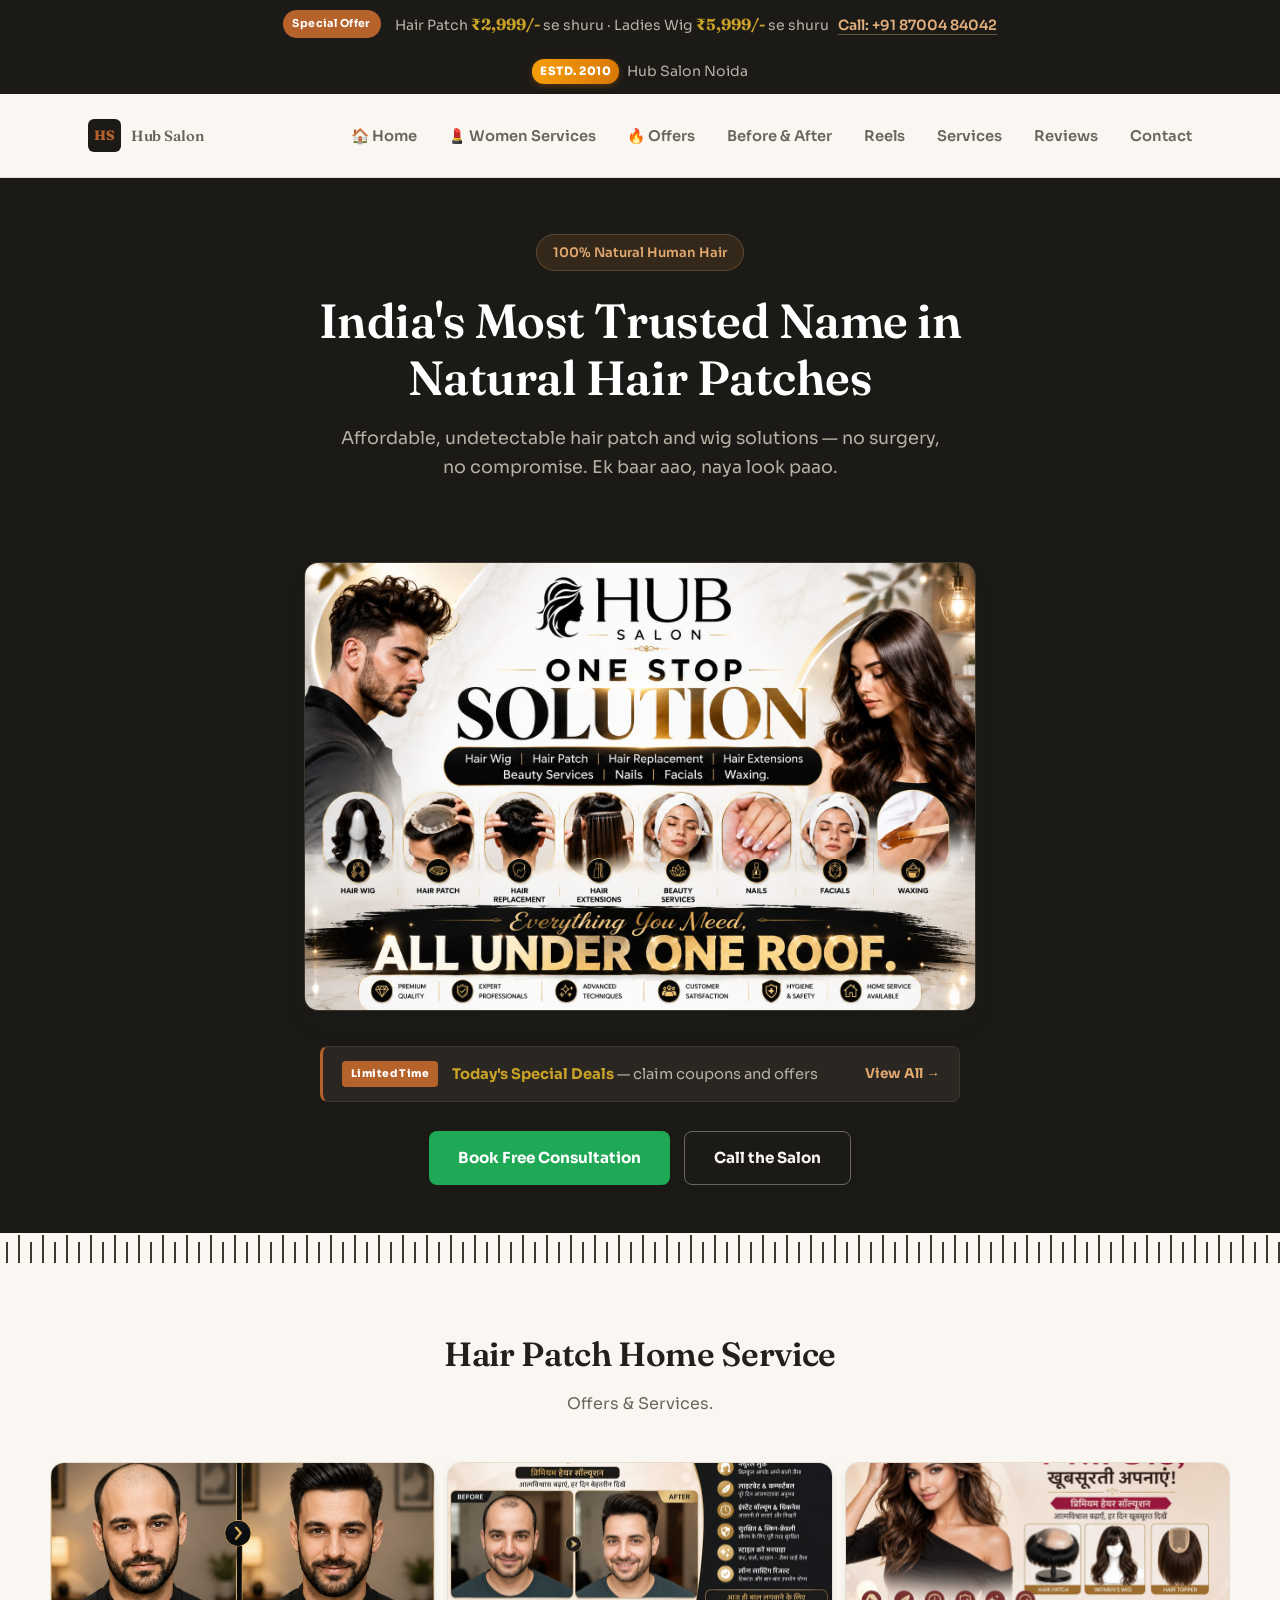
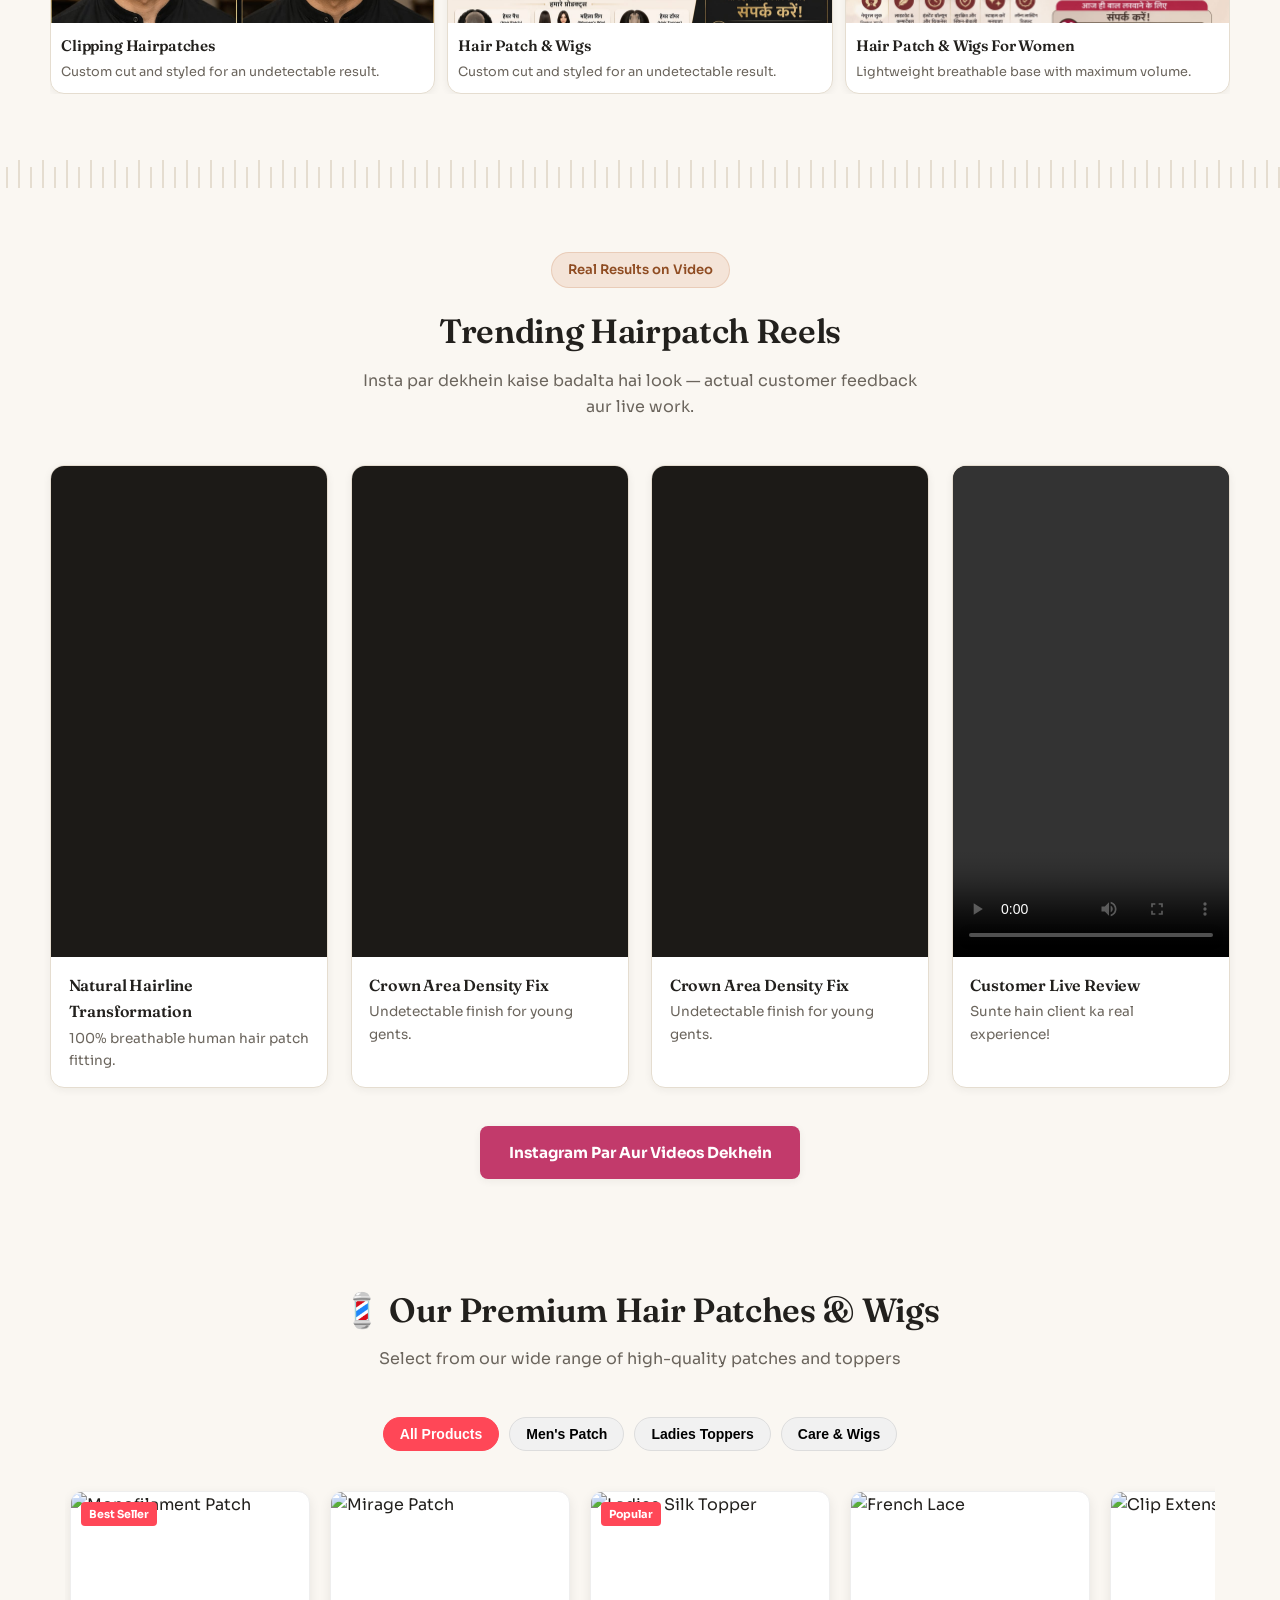
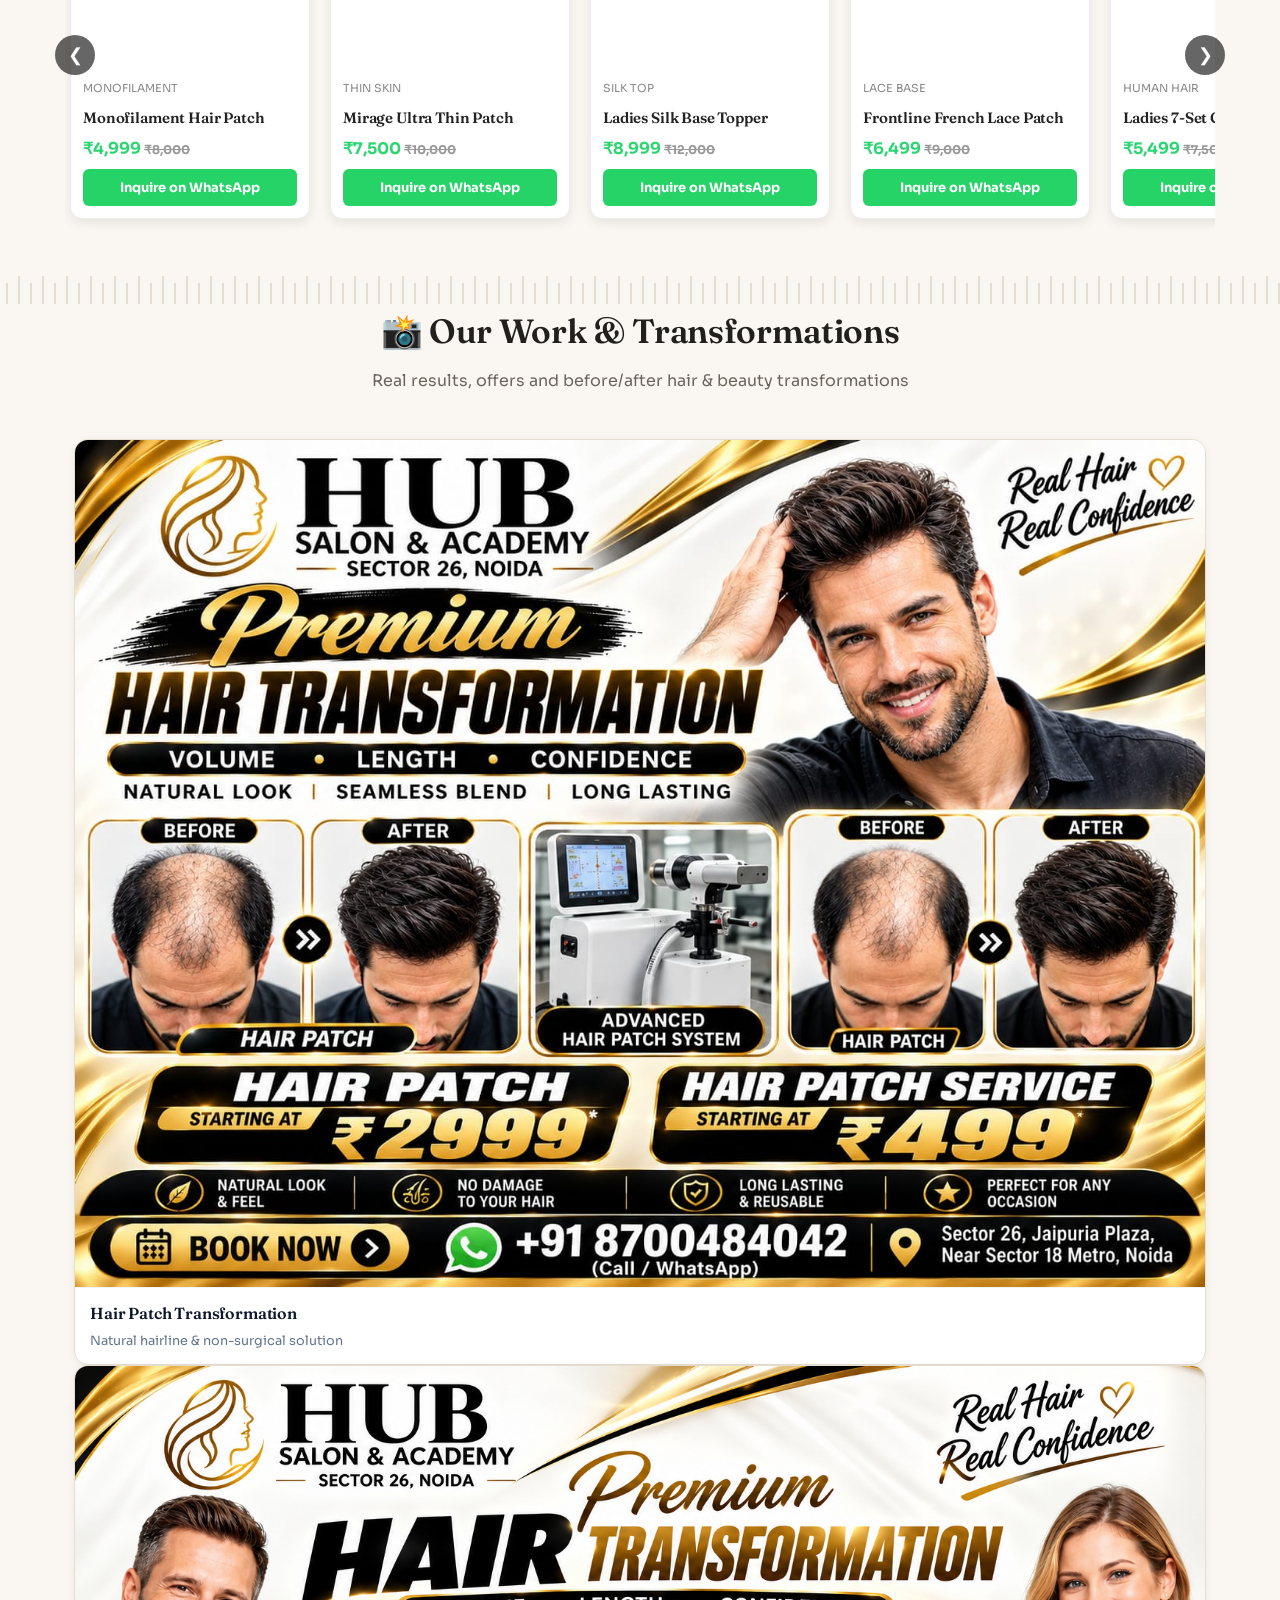
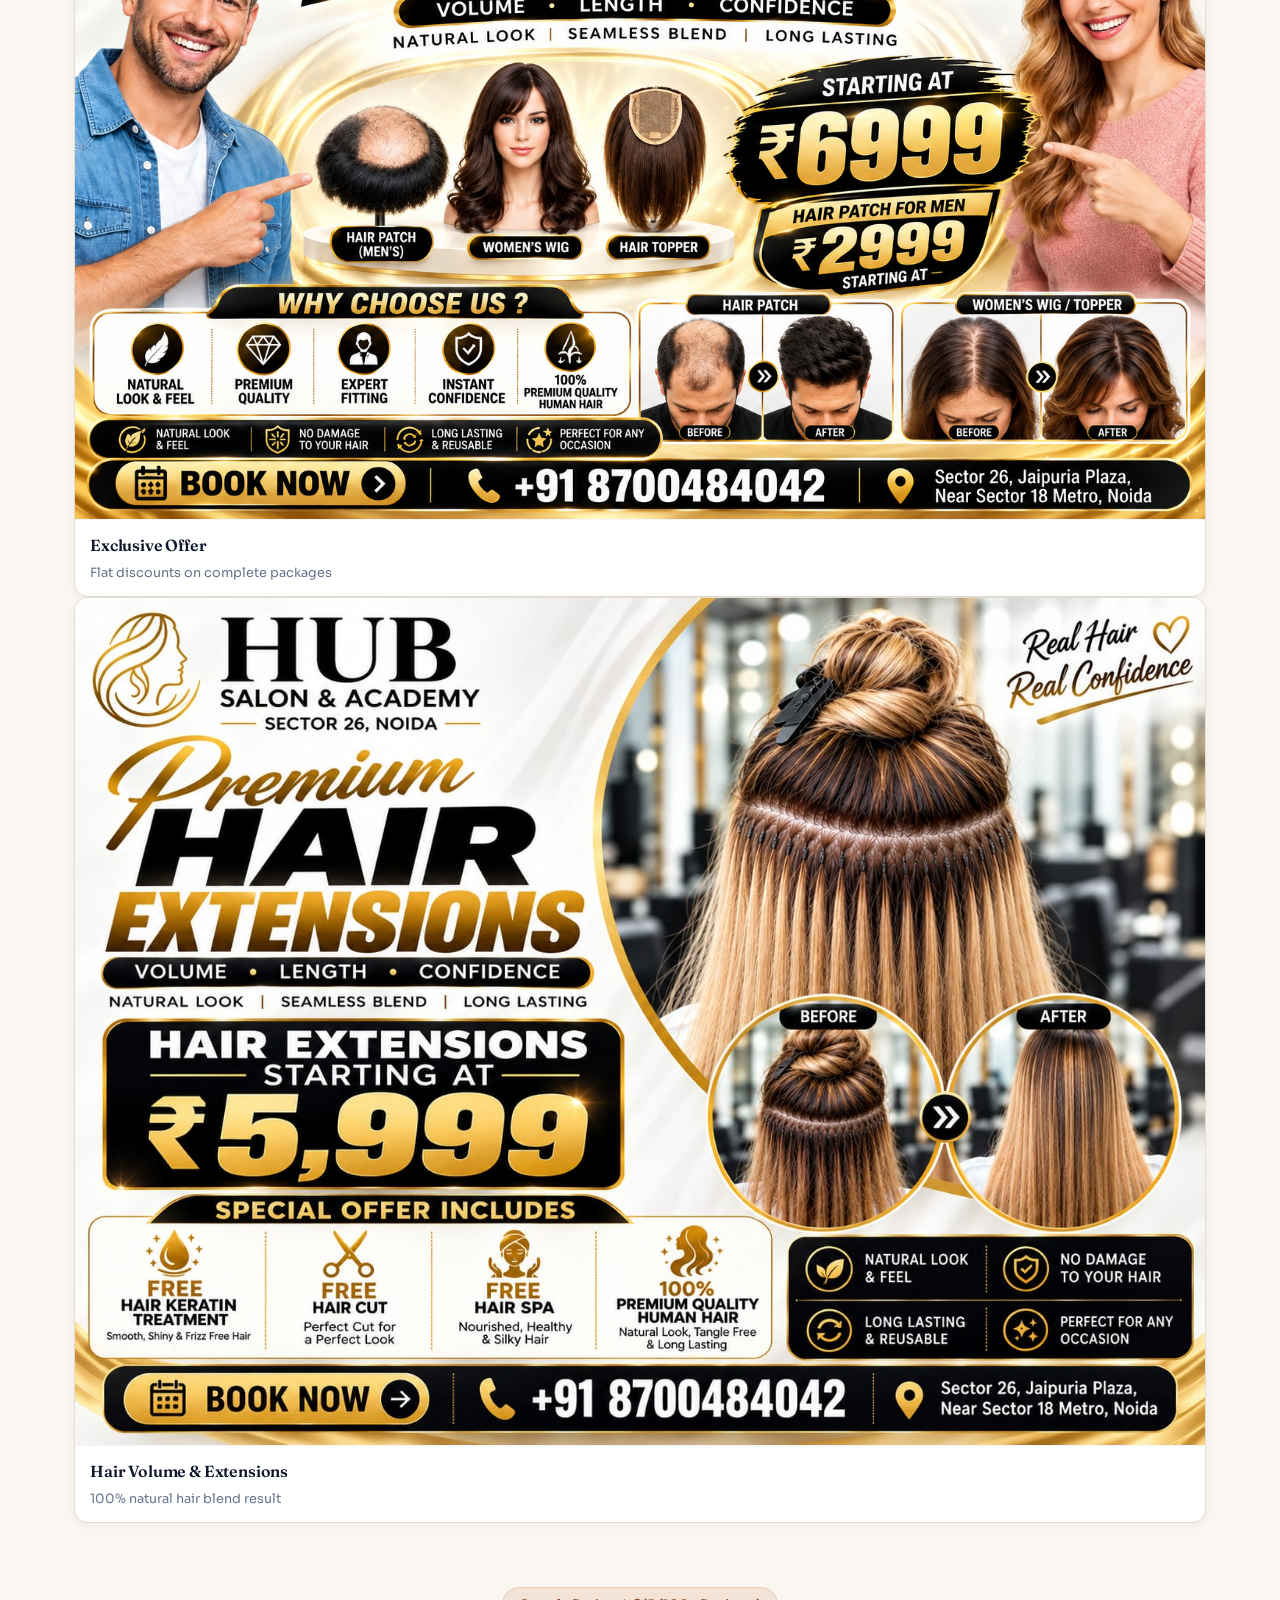
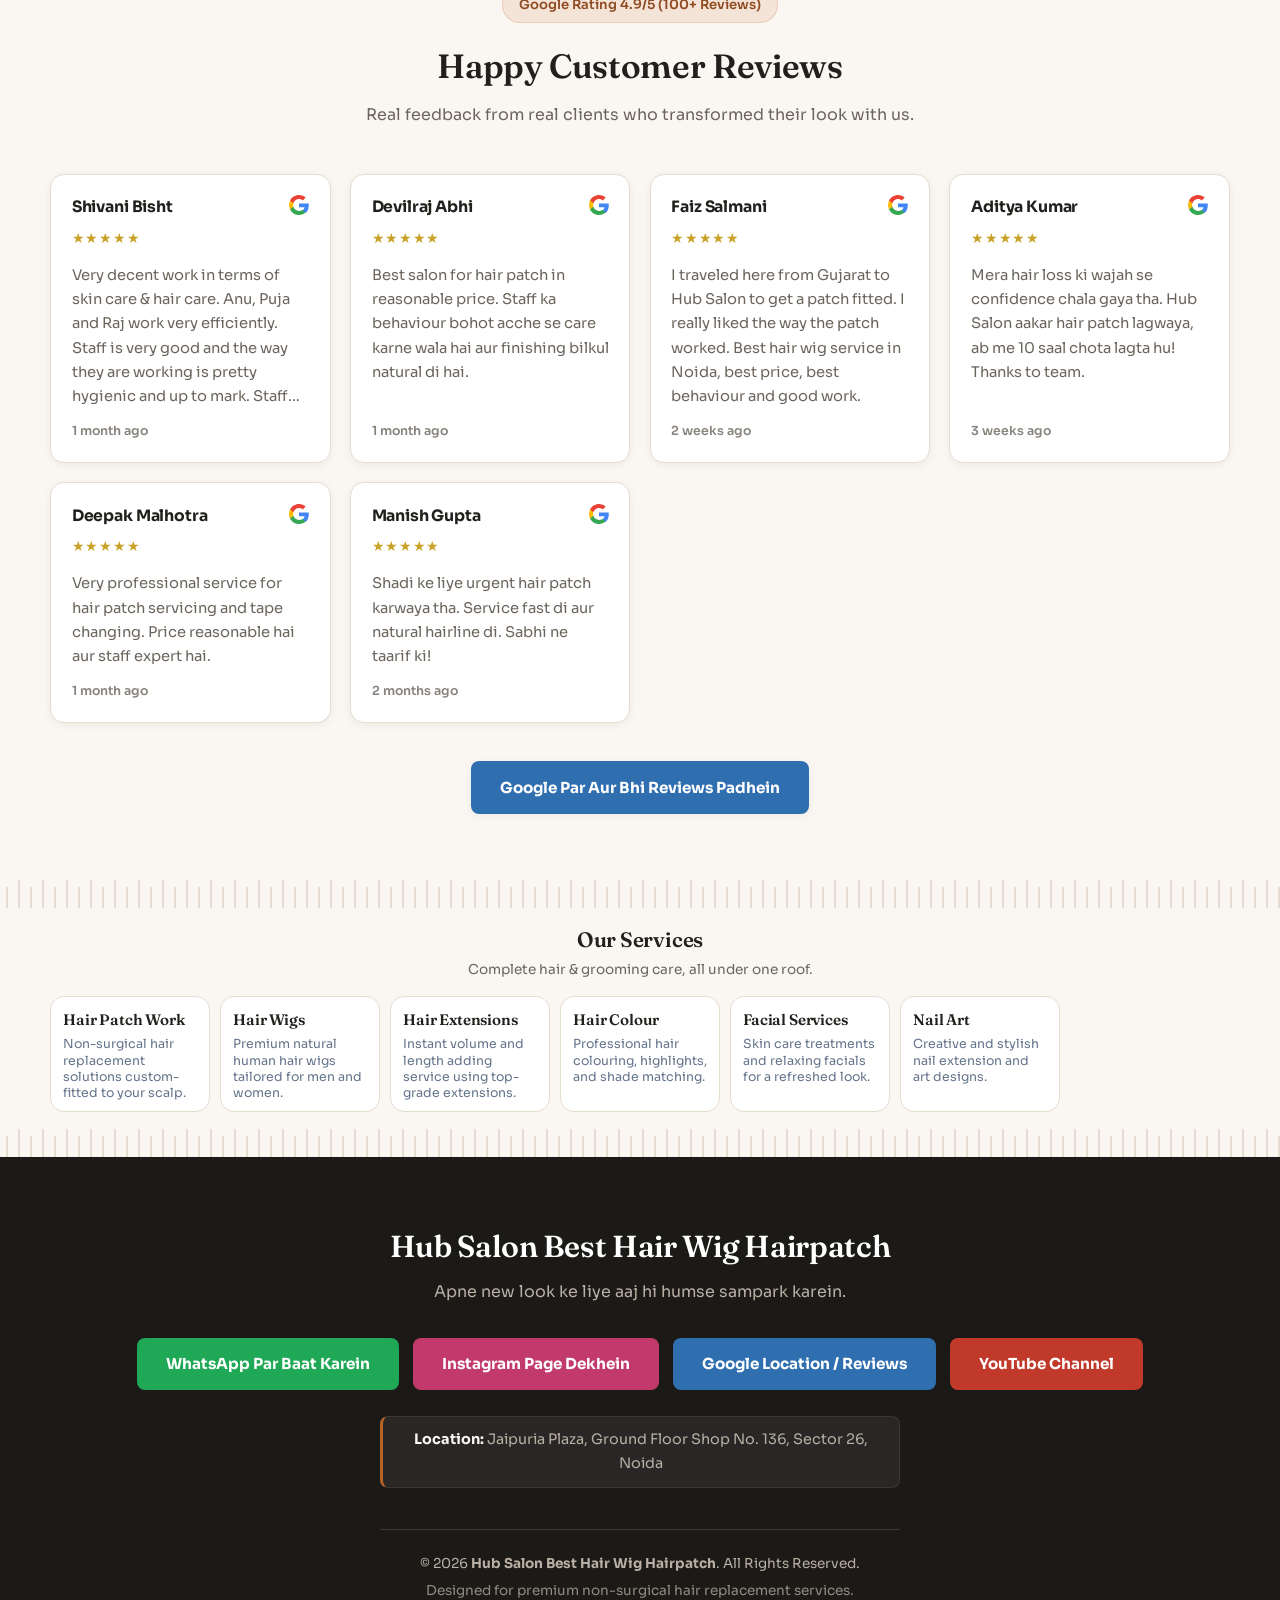
==== commit ff985c55: "index.html  and style.css and added product section" ====
--- a/index.html
+++ b/index.html
@@ -8,7 +8,52 @@
   <title>Hub Salon | Best Hair Patch & Wig Specialist in India</title>
   <link rel="stylesheet" href="style.css">
 </head>
-
+<script>
+  // 1. Left/Right Arrows Horizontal Scroll Function
+  function scrollProducts(amount) {
+    var container = document.getElementById('productContainer');
+    if (container) {
+      container.scrollBy({
+        left: amount,
+        behavior: 'smooth'
+      });
+    }
+  }
+
+  // 2. Filter Category Buttons Function
+  function filterProducts(category, btnElement) {
+    // Sabhi filter buttons se 'active' class hatayein
+    var buttons = document.querySelectorAll('.filter-btn');
+    buttons.forEach(function(btn) {
+      btn.classList.remove('active');
+    });
+
+    // Jis button par click hua use 'active' karein
+    if (btnElement) {
+      btnElement.classList.add('active');
+    }
+
+    // Products show / hide karne ka logic
+    var cards = document.querySelectorAll('.product-card');
+    cards.forEach(function(card) {
+      if (category === 'all') {
+        card.style.display = 'block';
+      } else {
+        if (card.classList.contains(category)) {
+          card.style.display = 'block';
+        } else {
+          card.style.display = 'none';
+        }
+      }
+    });
+
+    // Filter karne ke baad scroll bar ko wapas start (left) par le aayein
+    var container = document.getElementById('productContainer');
+    if (container) {
+      container.scrollLeft = 0;
+    }
+  }
+</script>
 <body>
 
   <!-- Top Fixed Offer Bar -->
@@ -184,7 +229,145 @@
       <a href="https://instagram.com/hub_hairwig_hairpatch" target="_blank" class="btn insta-btn">Instagram Par Aur Videos Dekhein</a>
     </div>
   </section>
-
+<!-- Products Section Start -->
+<section class="container products-section">
+  <div class="section-header">
+    <h2 class="section-title">💈 Our Premium Hair Patches & Wigs</h2>
+    <p class="section-subtitle">Select from our wide range of high-quality patches and toppers</p>
+  </div>
+
+  <!-- Filter Buttons for 10-15 Products -->
+  <div class="filter-container">
+    <button class="filter-btn active" onclick="filterProducts('all')">All Products</button>
+    <button class="filter-btn" onclick="filterProducts('gents')">Men's Patch</button>
+    <button class="filter-btn" onclick="filterProducts('ladies')">Ladies Toppers</button>
+    <button class="filter-btn" onclick="filterProducts('accessories')">Care & Wigs</button>
+  </div>
+
+  <!-- Product Carousel Wrapper -->
+  <div class="carousel-wrapper">
+    <button class="scroll-btn left-btn" onclick="scrollProducts(-300)">❮</button>
+    
+    <div class="product-scroll-container" id="productContainer">
+      
+      <!-- Product 1 -->
+      <div class="product-card gents">
+        <div class="product-badge">Best Seller</div>
+        <img src="https://via.placeholder.com/250x180" alt="Monofilament Patch" class="product-img">
+        <div class="product-info">
+          <span class="product-brand">Monofilament</span>
+          <h3 class="product-title">Monofilament Hair Patch</h3>
+          <p class="product-price">₹4,999 <span class="old-price">₹8,000</span></p>
+          <a href="https://wa.me/YOUR_NUMBER?text=Hi, I want to enquire about Monofilament Hair Patch" class="buy-btn">Inquire on WhatsApp</a>
+        </div>
+      </div>
+
+      <!-- Product 2 -->
+      <div class="product-card gents">
+        <img src="https://via.placeholder.com/250x180" alt="Mirage Patch" class="product-img">
+        <div class="product-info">
+          <span class="product-brand">Thin Skin</span>
+          <h3 class="product-title">Mirage Ultra Thin Patch</h3>
+          <p class="product-price">₹7,500 <span class="old-price">₹10,000</span></p>
+          <a href="https://wa.me/YOUR_NUMBER?text=Hi, I want to enquire about Mirage Patch" class="buy-btn">Inquire on WhatsApp</a>
+        </div>
+      </div>
+
+      <!-- Product 3 -->
+      <div class="product-card ladies">
+        <div class="product-badge">Popular</div>
+        <img src="https://via.placeholder.com/250x180" alt="Ladies Silk Topper" class="product-img">
+        <div class="product-info">
+          <span class="product-brand">Silk Top</span>
+          <h3 class="product-title">Ladies Silk Base Topper</h3>
+          <p class="product-price">₹8,999 <span class="old-price">₹12,000</span></p>
+          <a href="https://wa.me/YOUR_NUMBER?text=Hi, I want to enquire about Ladies Silk Topper" class="buy-btn">Inquire on WhatsApp</a>
+        </div>
+      </div>
+
+      <!-- Product 4 -->
+      <div class="product-card gents">
+        <img src="https://via.placeholder.com/250x180" alt="French Lace" class="product-img">
+        <div class="product-info">
+          <span class="product-brand">Lace Base</span>
+          <h3 class="product-title">Frontline French Lace Patch</h3>
+          <p class="product-price">₹6,499 <span class="old-price">₹9,000</span></p>
+          <a href="https://wa.me/YOUR_NUMBER?text=Hi, I want to enquire about French Lace Patch" class="buy-btn">Inquire on WhatsApp</a>
+        </div>
+      </div>
+
+      <!-- Product 5 -->
+      <div class="product-card ladies">
+        <img src="https://via.placeholder.com/250x180" alt="Clip Extensions" class="product-img">
+        <div class="product-info">
+          <span class="product-brand">Human Hair</span>
+          <h3 class="product-title">Ladies 7-Set Clip Extensions</h3>
+          <p class="product-price">₹5,499 <span class="old-price">₹7,500</span></p>
+          <a href="https://wa.me/YOUR_NUMBER?text=Hi, I want to enquire about Clip Extensions" class="buy-btn">Inquire on WhatsApp</a>
+        </div>
+      </div>
+
+      <!-- Product 6 -->
+      <div class="product-card gents">
+        <img src="https://via.placeholder.com/250x180" alt="Australian Patch" class="product-img">
+        <div class="product-info">
+          <span class="product-brand">Hybrid Base</span>
+          <h3 class="product-title">Australian Hair Patch</h3>
+          <p class="product-price">₹8,500 <span class="old-price">₹11,000</span></p>
+          <a href="https://wa.me/YOUR_NUMBER?text=Hi, I want to enquire about Australian Patch" class="buy-btn">Inquire on WhatsApp</a>
+        </div>
+      </div>
+
+      <!-- Product 7 -->
+      <div class="product-card ladies">
+        <img src="https://via.placeholder.com/250x180" alt="Full Head Wig" class="product-img">
+        <div class="product-info">
+          <span class="product-brand">Full Wig</span>
+          <h3 class="product-title">Ladies Natural Human Hair Wig</h3>
+          <p class="product-price">₹14,999 <span class="old-price">₹18,000</span></p>
+          <a href="https://wa.me/YOUR_NUMBER?text=Hi, I want to enquire about Full Head Wig" class="buy-btn">Inquire on WhatsApp</a>
+        </div>
+      </div>
+
+      <!-- Product 8 -->
+      <div class="product-card accessories">
+        <img src="https://via.placeholder.com/250x180" alt="Walker Tape" class="product-img">
+        <div class="product-info">
+          <span class="product-brand">Care Product</span>
+          <h3 class="product-title">Walker Ultra Hold Tape Roll</h3>
+          <p class="product-price">₹999 <span class="old-price">₹1,500</span></p>
+          <a href="https://wa.me/YOUR_NUMBER?text=Hi, I want to enquire about Walker Tape" class="buy-btn">Inquire on WhatsApp</a>
+        </div>
+      </div>
+
+      <!-- Product 9 -->
+      <div class="product-card gents">
+        <img src="https://via.placeholder.com/250x180" alt="Octagon Patch" class="product-img">
+        <div class="product-info">
+          <span class="product-brand">Fine Mono</span>
+          <h3 class="product-title">Octagon Hair Patch</h3>
+          <p class="product-price">₹5,999 <span class="old-price">₹8,500</span></p>
+          <a href="https://wa.me/YOUR_NUMBER?text=Hi, I want to enquire about Octagon Patch" class="buy-btn">Inquire on WhatsApp</a>
+        </div>
+      </div>
+
+      <!-- Product 10 -->
+      <div class="product-card accessories">
+        <img src="https://via.placeholder.com/250x180" alt="C-22 Solvent" class="product-img">
+        <div class="product-info">
+          <span class="product-brand">Cleaner</span>
+          <h3 class="product-title">C-22 Tape Remover Solvent</h3>
+          <p class="product-price">₹799 <span class="old-price">₹1,200</span></p>
+          <a href="https://wa.me/YOUR_NUMBER?text=Hi, I want to enquire about C-22 Solvent" class="buy-btn">Inquire on WhatsApp</a>
+        </div>
+      </div>
+
+    </div>
+
+    <button class="scroll-btn right-btn" onclick="scrollProducts(300)">❯</button>
+  </div>
+</section>
+<!-- Products Section End -->
 
 
   <div class="comb-divider"></div>
--- a/style.css
+++ b/style.css
@@ -1085,4 +1085,157 @@
     transition: none !important;
     animation: none !important;
   }
+}
+/* Product Section General */
+.products-section {
+  padding: 40px 15px;
+}
+
+/* Category Filters */
+.filter-container {
+  display: flex;
+  justify-content: center;
+  gap: 10px;
+  margin-bottom: 25px;
+  flex-wrap: wrap;
+}
+
+.filter-btn {
+  background: #f1f1f1;
+  border: 1px solid #ddd;
+  padding: 8px 16px;
+  border-radius: 20px;
+  cursor: pointer;
+  font-weight: 600;
+  font-size: 14px;
+  transition: all 0.3s ease;
+}
+
+.filter-btn.active, .filter-btn:hover {
+  background: #ff4757;
+  color: white;
+  border-color: #ff4757;
+}
+
+/* Scroll Wrapper with Next/Prev Arrows */
+.carousel-wrapper {
+  position: relative;
+  display: flex;
+  align-items: center;
+}
+
+.scroll-btn {
+  position: absolute;
+  top: 50%;
+  transform: translateY(-50%);
+  background: rgba(0, 0, 0, 0.6);
+  color: white;
+  border: none;
+  width: 40px;
+  height: 40px;
+  border-radius: 50%;
+  cursor: pointer;
+  z-index: 10;
+  font-size: 18px;
+  display: flex;
+  align-items: center;
+  justify-content: center;
+}
+
+.left-btn { left: -10px; }
+.right-btn { right: -10px; }
+
+.product-scroll-container {
+  display: flex;
+  gap: 20px;
+  overflow-x: auto;
+  padding: 15px 5px;
+  scroll-behavior: smooth;
+  width: 100%;
+}
+
+.product-scroll-container::-webkit-scrollbar {
+  height: 6px;
+}
+.product-scroll-container::-webkit-scrollbar-thumb {
+  background: #ff4757;
+  border-radius: 10px;
+}
+
+/* Product Cards */
+.product-card {
+  min-width: 240px;
+  max-width: 240px;
+  background: #fff;
+  border-radius: 12px;
+  box-shadow: 0 4px 12px rgba(0,0,0,0.08);
+  overflow: hidden;
+  position: relative;
+  flex-shrink: 0;
+  border: 1px solid #eee;
+  transition: opacity 0.3s ease;
+}
+
+.product-badge {
+  position: absolute;
+  top: 10px;
+  left: 10px;
+  background: #ff4757;
+  color: white;
+  padding: 3px 8px;
+  font-size: 11px;
+  font-weight: bold;
+  border-radius: 4px;
+}
+
+.product-img {
+  width: 100%;
+  height: 170px;
+  object-fit: cover;
+}
+
+.product-info { padding: 12px; }
+
+.product-brand {
+  font-size: 11px;
+  color: #888;
+  text-transform: uppercase;
+}
+
+.product-title {
+  font-size: 15px;
+  margin: 5px 0;
+  color: #222;
+  white-space: nowrap;
+  overflow: hidden;
+  text-overflow: ellipsis;
+}
+
+.product-price {
+  font-size: 16px;
+  font-weight: bold;
+  color: #2ed573;
+  margin: 6px 0;
+}
+
+.old-price {
+  font-size: 12px;
+  color: #999;
+  text-decoration: line-through;
+}
+
+.buy-btn {
+  display: block;
+  text-align: center;
+  background: #25D366;
+  color: white;
+  padding: 8px 0;
+  border-radius: 6px;
+  text-decoration: none;
+  font-weight: bold;
+  font-size: 13px;
+}
+
+@media (max-width: 768px) {
+  .scroll-btn { display: none; } /* Mobile par swipe natural lagta hai */
 }
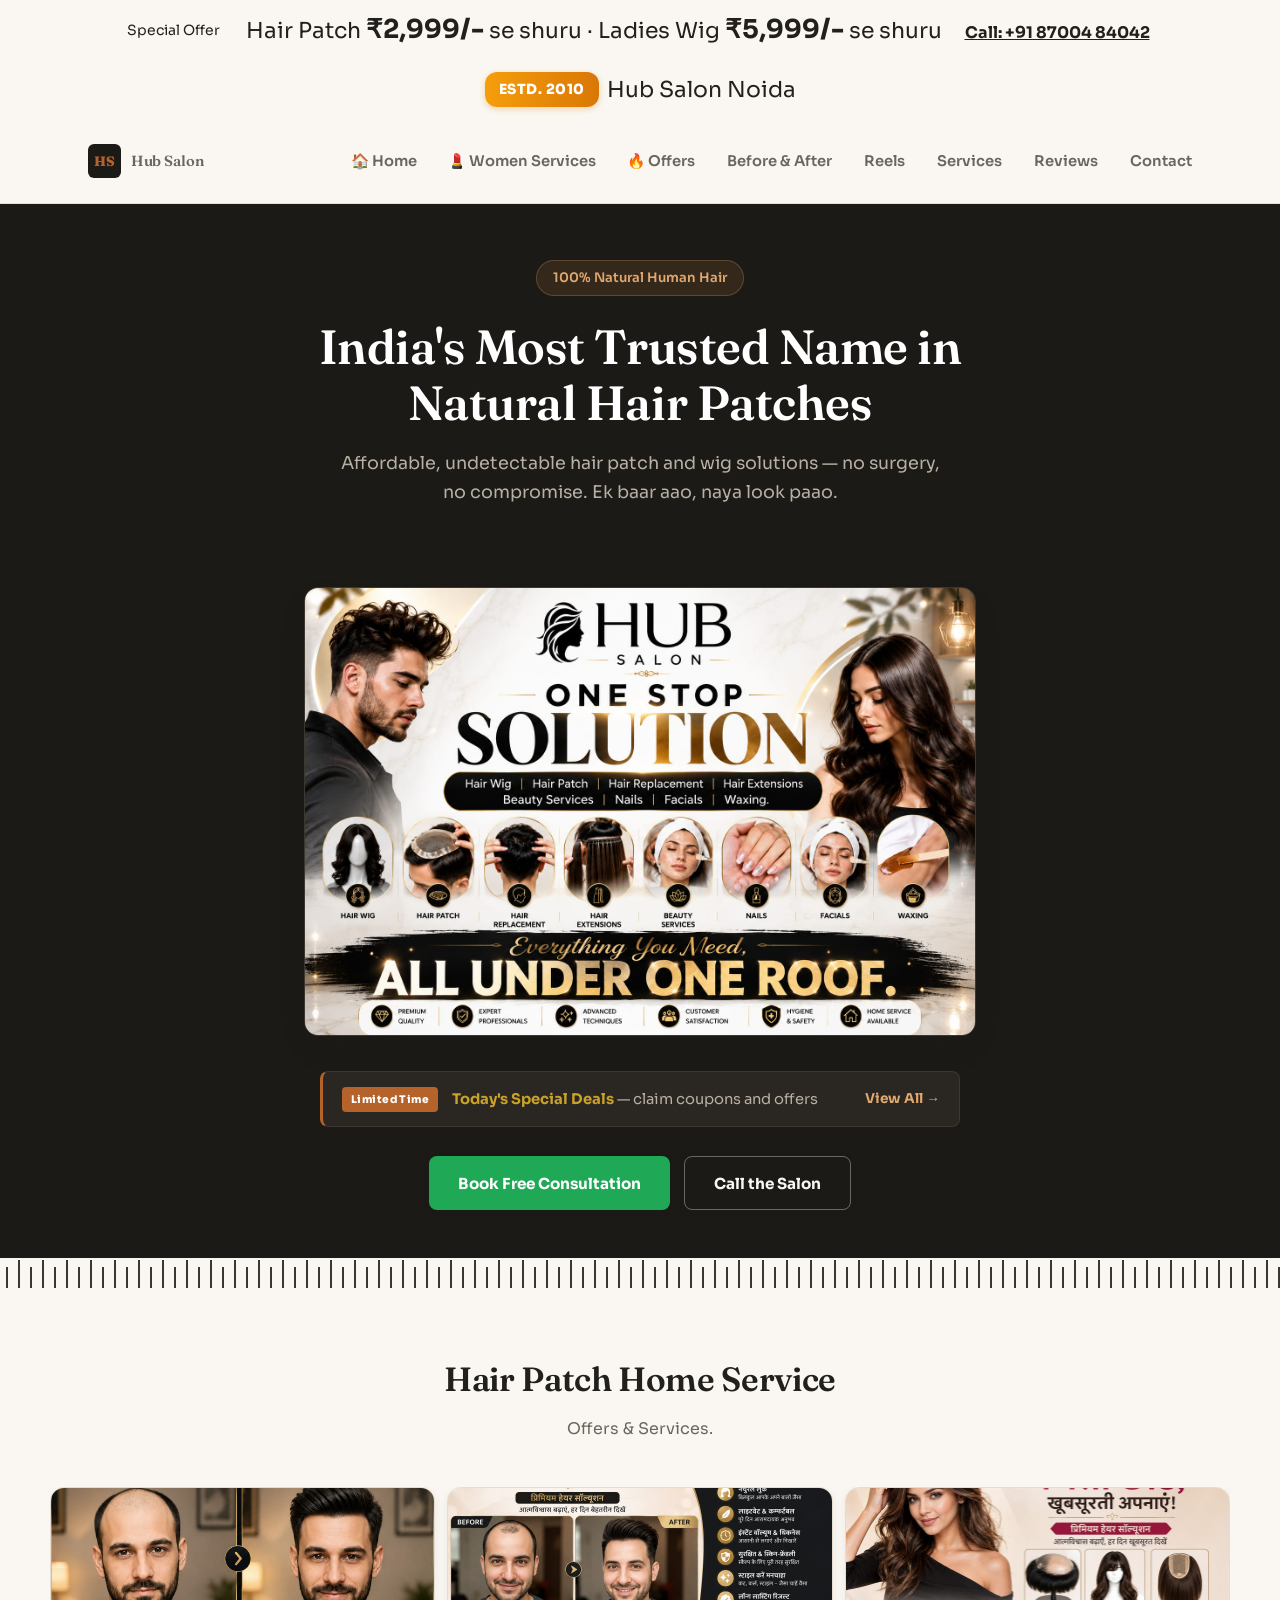
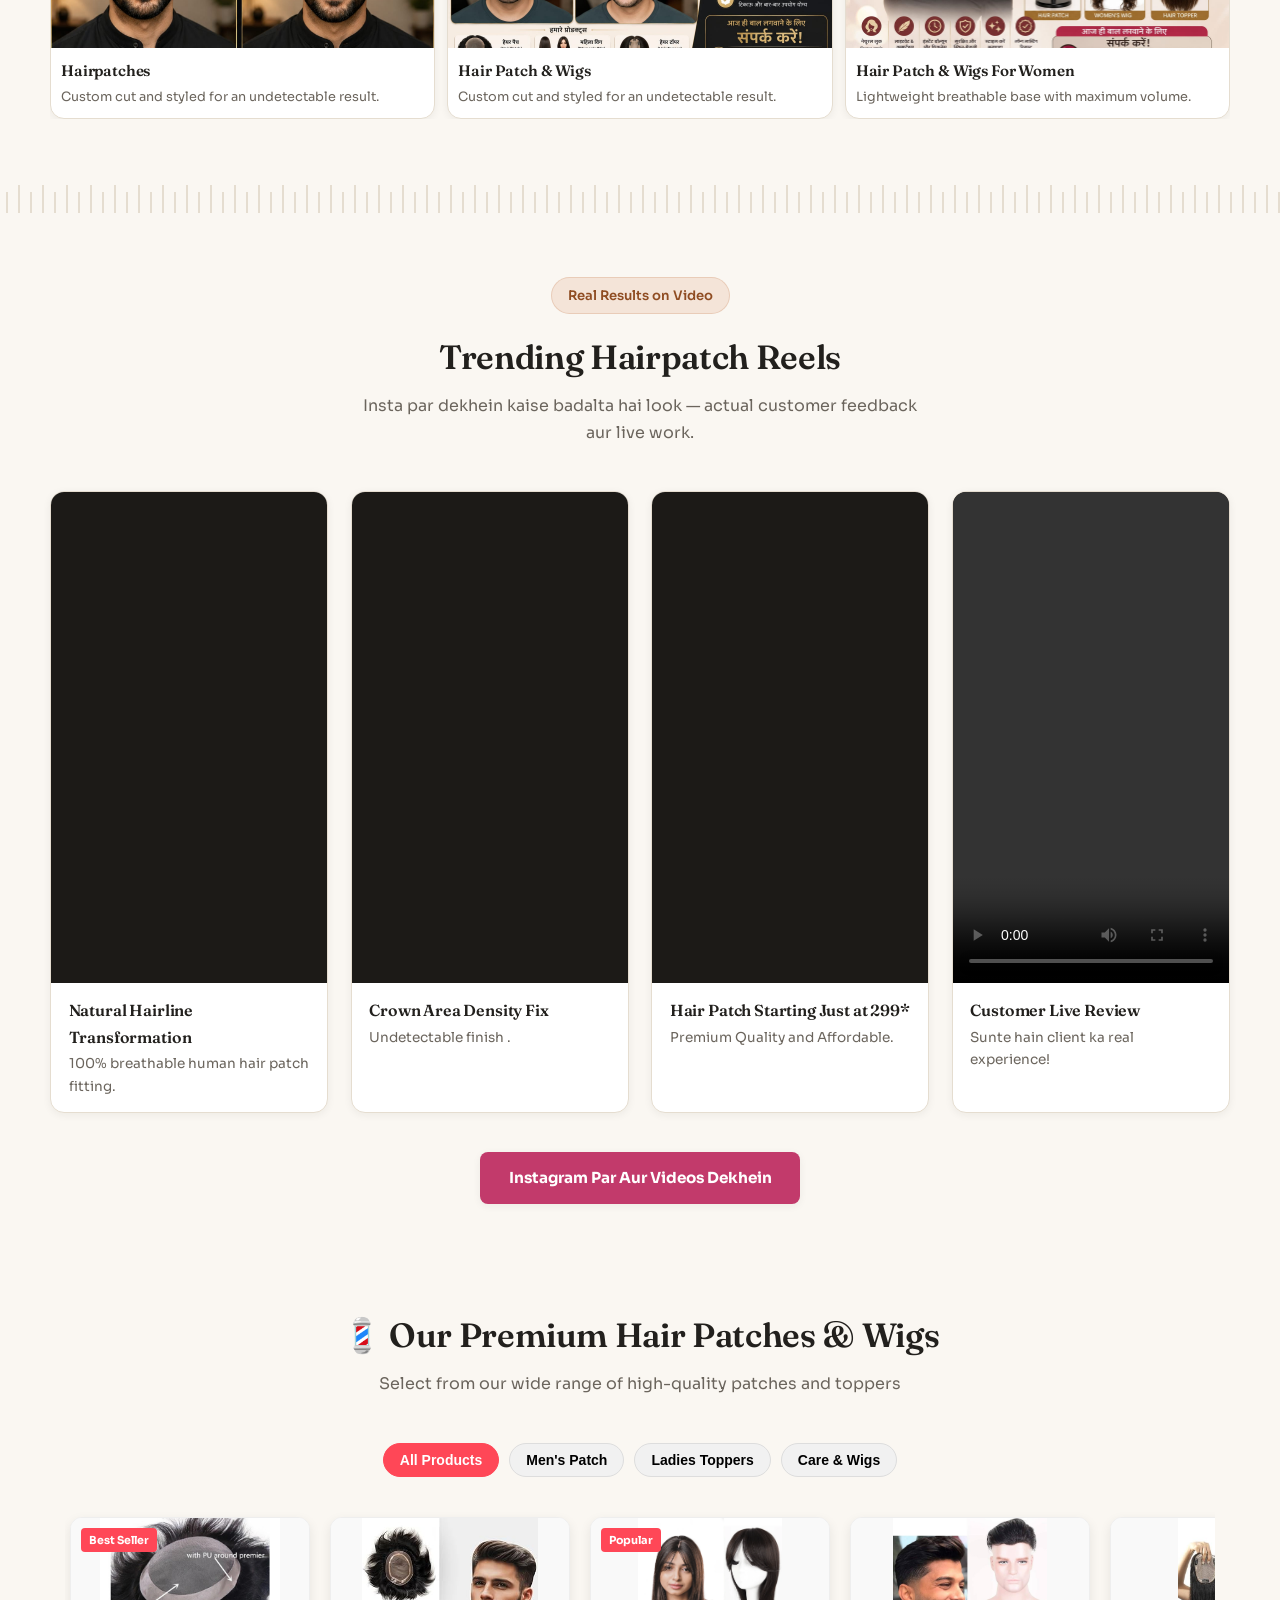
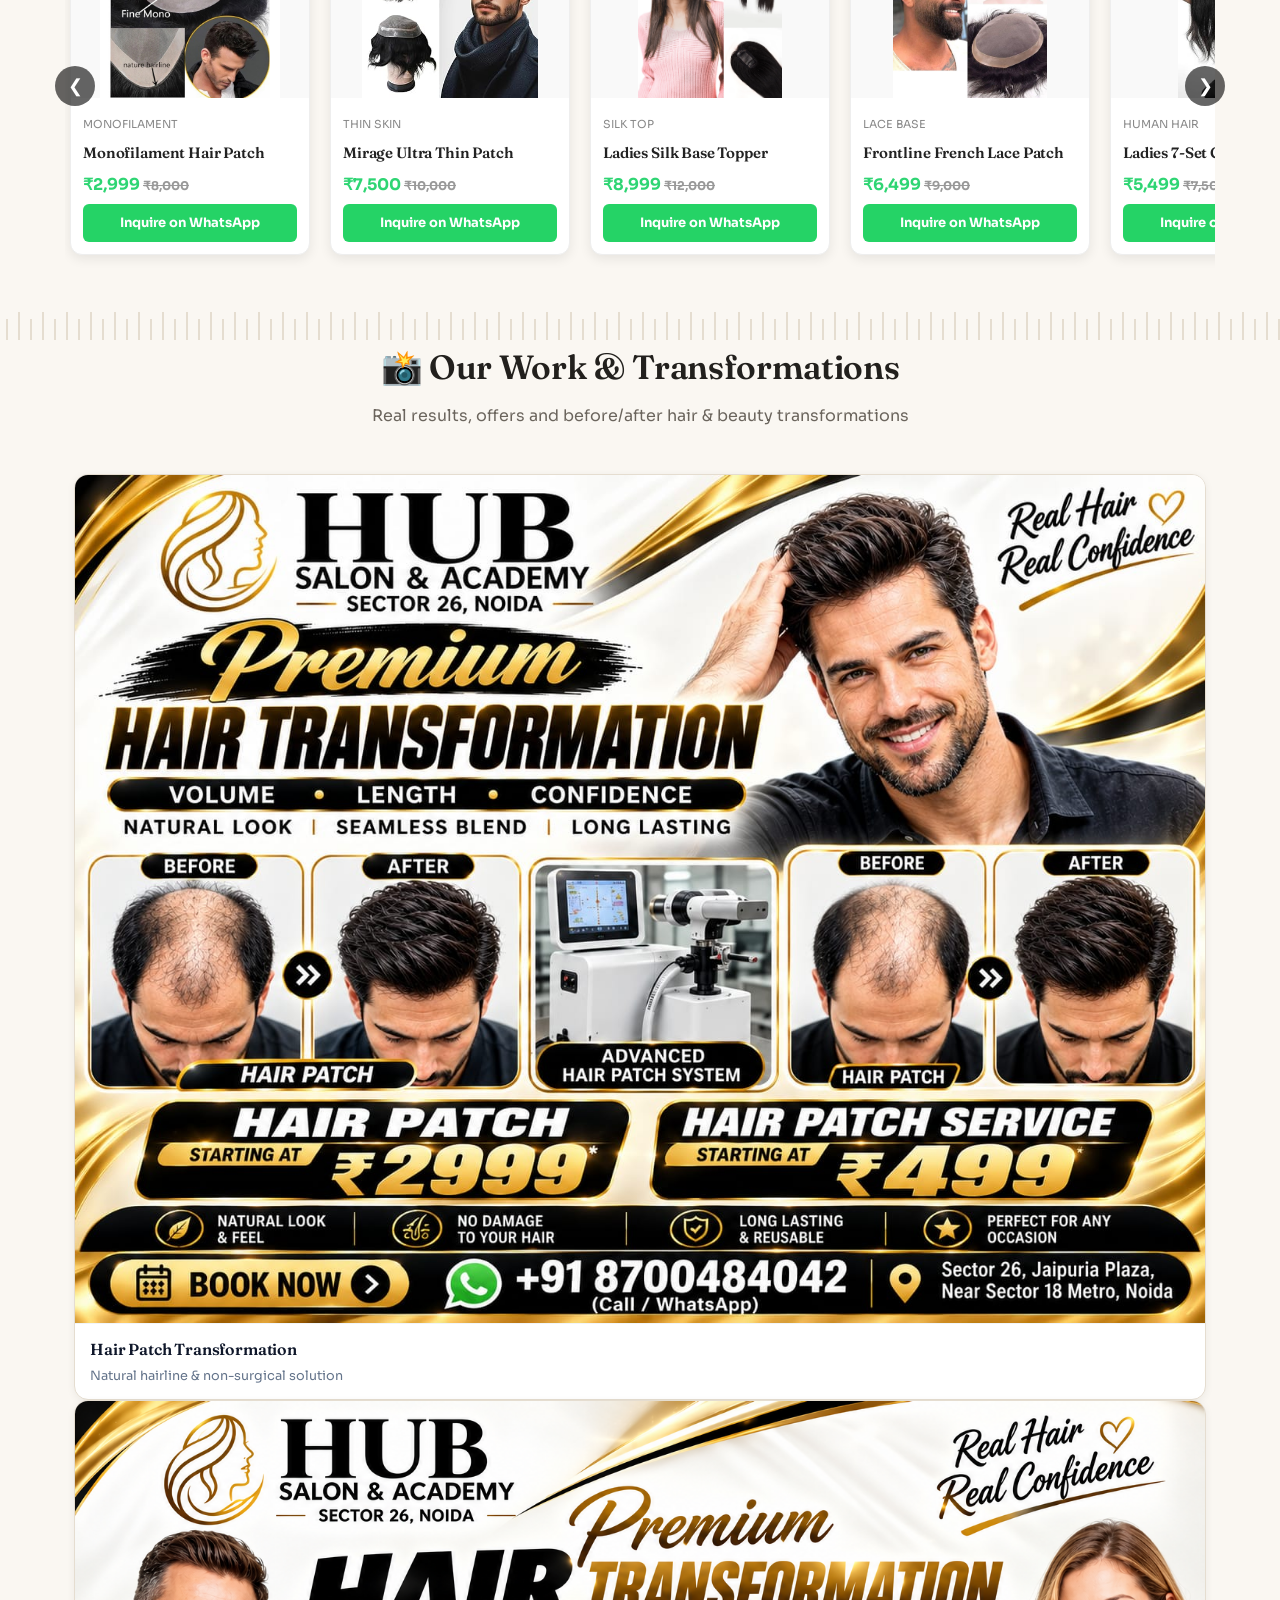
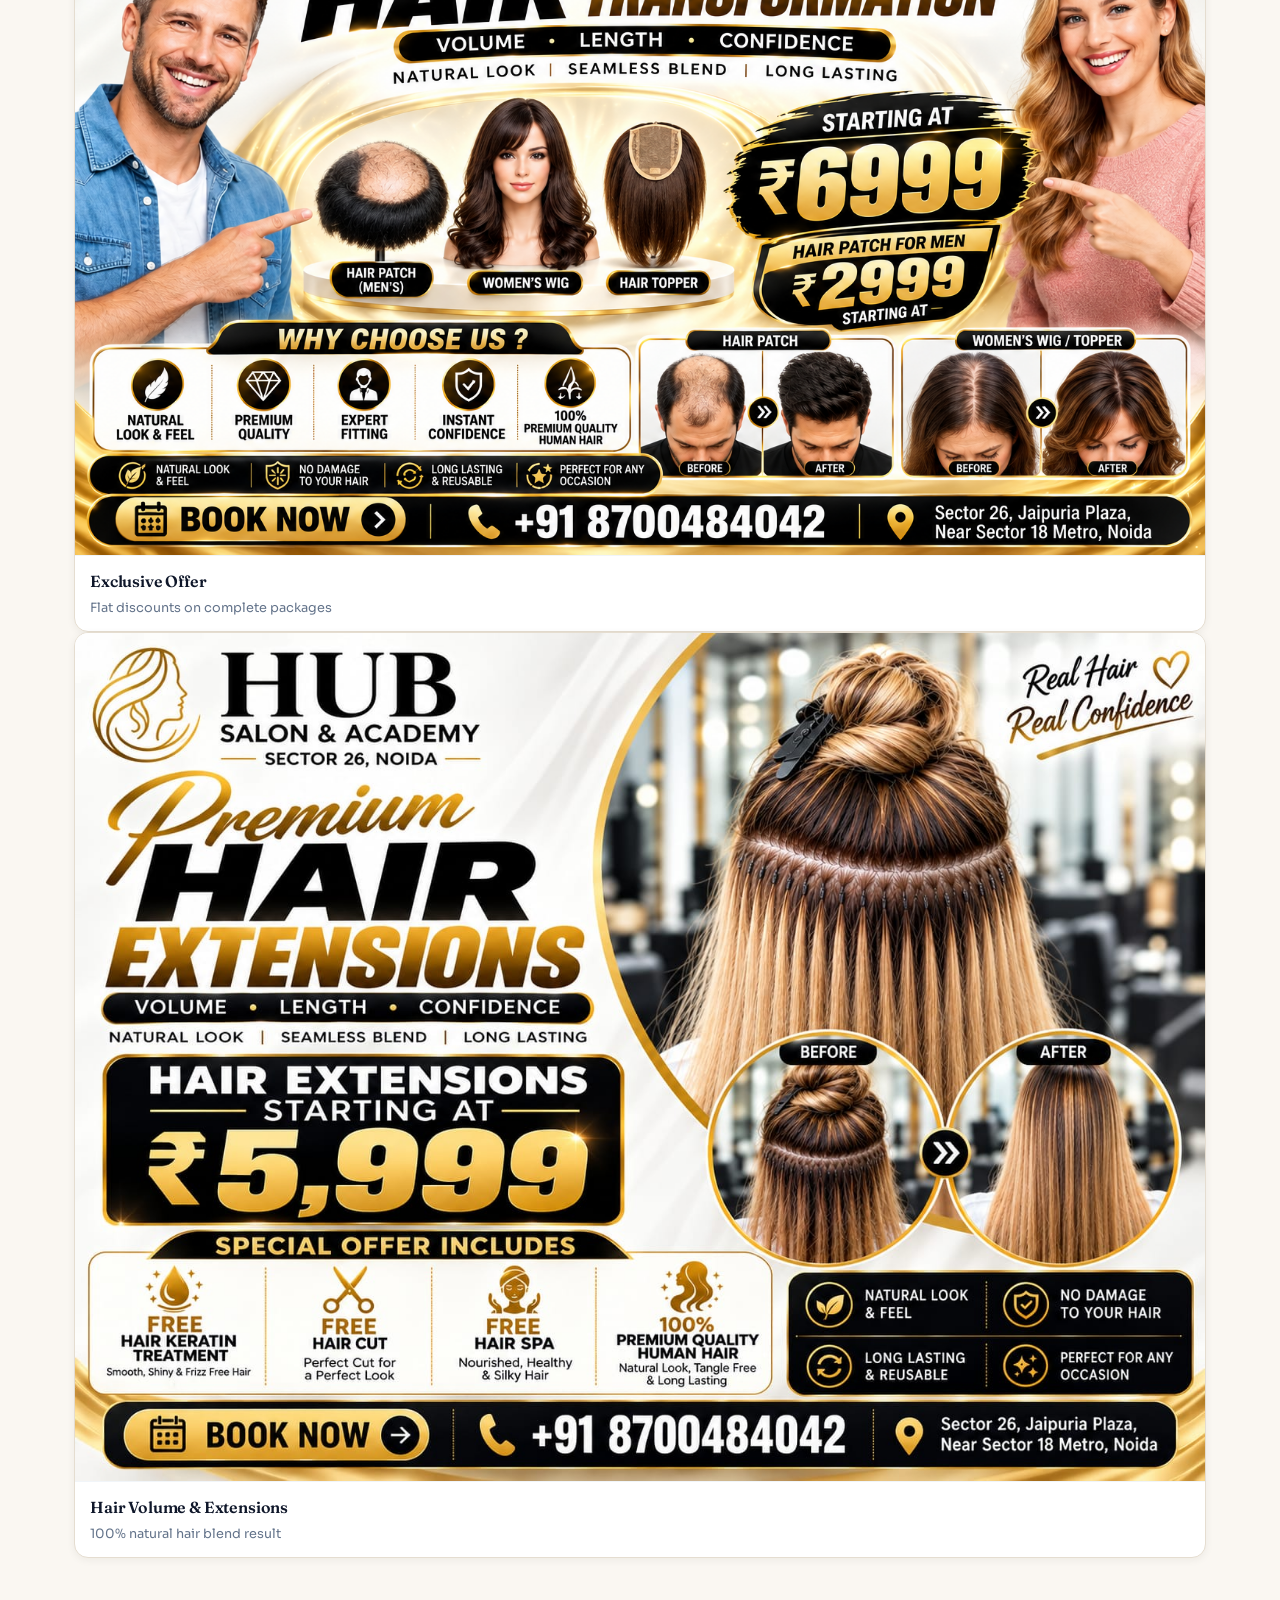
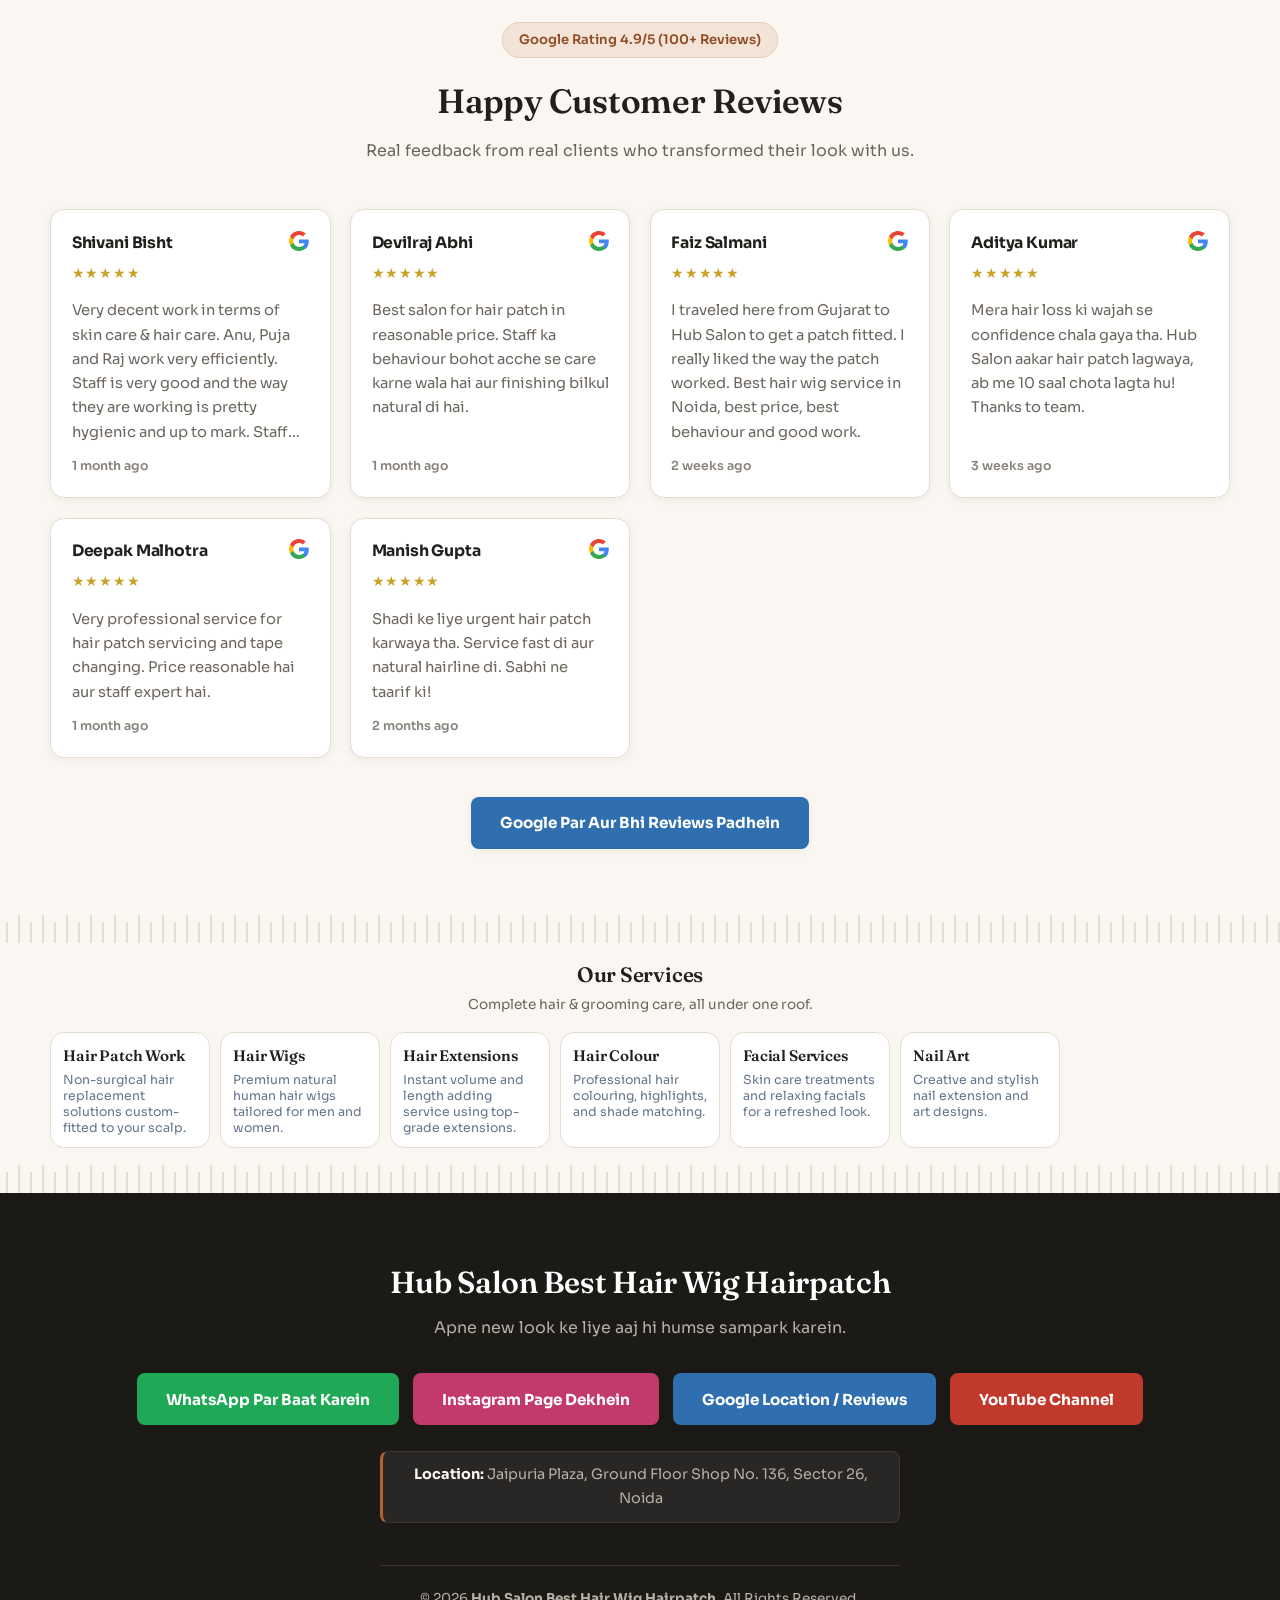
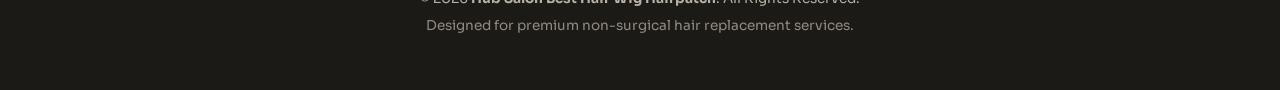
==== commit fda95542: "index.html, offer.html  and style.css and added videos in offer page" ====
--- a/index.html
+++ b/index.html
@@ -61,7 +61,7 @@
     <span class="pulse-badge">Special Offer</span>
     <p class="bar-text">
       Hair Patch <strong>₹2,999/-</strong> se shuru &middot; Ladies Wig <strong>₹5,999/-</strong> se shuru
-      <a href="tel:+919876543210" class="bar-call-btn">Call: +91 87004 84042</a>
+      <a href="tel:+918700484042" class="bar-call-btn">Call: +91 87004 84042</a>
     </p>
   </div>
 <!-- Top Announcement Bar -->
@@ -134,7 +134,7 @@
           <img src="images/patch3.jpeg" alt="Full Frontal Hairline Transformation" loading="lazy" style="width: 100%; height: 100%; object-fit: cover; display: block;">
         </div>
         <div class="gallery-info" style="padding: 10px; flex-grow: 1;">
-          <h3 style="font-size: 0.95rem; margin: 0 0 4px 0;">Clipping Hairpatches</h3>
+          <h3 style="font-size: 0.95rem; margin: 0 0 4px 0;">Hairpatches</h3>
           <p style="font-size: 0.8rem; margin: 0;">Custom cut and styled for an undetectable result.</p>
         </div>
       </div>
@@ -194,7 +194,7 @@
         </div>
         <div class="reel-info">
           <h3>Crown Area Density Fix</h3>
-          <p>Undetectable finish for young gents.</p>
+          <p>Undetectable finish .</p>
         </div>
       </div>
 
@@ -205,8 +205,8 @@
           </video>
         </div>
         <div class="reel-info">
-          <h3>Crown Area Density Fix</h3>
-          <p>Undetectable finish for young gents.</p>
+          <h3>Hair Patch Starting Just at 299*</h3>
+          <p>Premium Quality and Affordable.</p>
         </div>
       </div>
 
@@ -253,115 +253,166 @@
       <!-- Product 1 -->
       <div class="product-card gents">
         <div class="product-badge">Best Seller</div>
-        <img src="https://via.placeholder.com/250x180" alt="Monofilament Patch" class="product-img">
+        <img src="images/monofilament-mens-hair-patch.jpg" alt="Monofilament Patch" class="product-img">
         <div class="product-info">
           <span class="product-brand">Monofilament</span>
           <h3 class="product-title">Monofilament Hair Patch</h3>
-          <p class="product-price">₹4,999 <span class="old-price">₹8,000</span></p>
-          <a href="https://wa.me/YOUR_NUMBER?text=Hi, I want to enquire about Monofilament Hair Patch" class="buy-btn">Inquire on WhatsApp</a>
+          <p class="product-price">₹2,999 <span class="old-price">₹8,000</span></p>
+          <a href="https://wa.me/918700484042?text=Hi, I want to enquire about Monofilament Hair Patch" class="buy-btn">Inquire on WhatsApp</a>
         </div>
       </div>
 
       <!-- Product 2 -->
       <div class="product-card gents">
-        <img src="https://via.placeholder.com/250x180" alt="Mirage Patch" class="product-img">
+        <img src="images/mirage.jpg" alt="Mirage Patch" class="product-img">
         <div class="product-info">
           <span class="product-brand">Thin Skin</span>
           <h3 class="product-title">Mirage Ultra Thin Patch</h3>
           <p class="product-price">₹7,500 <span class="old-price">₹10,000</span></p>
-          <a href="https://wa.me/YOUR_NUMBER?text=Hi, I want to enquire about Mirage Patch" class="buy-btn">Inquire on WhatsApp</a>
+          <a href="https://wa.me/918700484042?text=Hi, I want to enquire about Mirage Patch" class="buy-btn">Inquire on WhatsApp</a>
         </div>
       </div>
 
       <!-- Product 3 -->
       <div class="product-card ladies">
         <div class="product-badge">Popular</div>
-        <img src="https://via.placeholder.com/250x180" alt="Ladies Silk Topper" class="product-img">
+        <img src="images/topper for women.webp" alt="Ladies Silk Topper" class="product-img">
         <div class="product-info">
           <span class="product-brand">Silk Top</span>
           <h3 class="product-title">Ladies Silk Base Topper</h3>
           <p class="product-price">₹8,999 <span class="old-price">₹12,000</span></p>
-          <a href="https://wa.me/YOUR_NUMBER?text=Hi, I want to enquire about Ladies Silk Topper" class="buy-btn">Inquire on WhatsApp</a>
+          <a href="https://wa.me/918700484042?text=Hi, I want to enquire about Ladies Silk Topper" class="buy-btn">Inquire on WhatsApp</a>
         </div>
       </div>
 
       <!-- Product 4 -->
       <div class="product-card gents">
-        <img src="https://via.placeholder.com/250x180" alt="French Lace" class="product-img">
+        <img src="images/delux hair patch.jpg" alt="French Lace" class="product-img">
         <div class="product-info">
           <span class="product-brand">Lace Base</span>
           <h3 class="product-title">Frontline French Lace Patch</h3>
           <p class="product-price">₹6,499 <span class="old-price">₹9,000</span></p>
-          <a href="https://wa.me/YOUR_NUMBER?text=Hi, I want to enquire about French Lace Patch" class="buy-btn">Inquire on WhatsApp</a>
+          <a href="https://wa.me/918700484042?text=Hi, I want to enquire about French Lace Patch" class="buy-btn">Inquire on WhatsApp</a>
         </div>
       </div>
 
       <!-- Product 5 -->
       <div class="product-card ladies">
-        <img src="https://via.placeholder.com/250x180" alt="Clip Extensions" class="product-img">
+        <img src="images/topper.jpg" alt="Clip Extensions" class="product-img">
         <div class="product-info">
           <span class="product-brand">Human Hair</span>
           <h3 class="product-title">Ladies 7-Set Clip Extensions</h3>
           <p class="product-price">₹5,499 <span class="old-price">₹7,500</span></p>
-          <a href="https://wa.me/YOUR_NUMBER?text=Hi, I want to enquire about Clip Extensions" class="buy-btn">Inquire on WhatsApp</a>
+          <a href="https://wa.me/918700484042?text=Hi, I want to enquire about Clip Extensions" class="buy-btn">Inquire on WhatsApp</a>
         </div>
       </div>
 
       <!-- Product 6 -->
       <div class="product-card gents">
-        <img src="https://via.placeholder.com/250x180" alt="Australian Patch" class="product-img">
+        <img src="images/q6 korean.jpg" alt="Australian Patch" class="product-img">
         <div class="product-info">
           <span class="product-brand">Hybrid Base</span>
-          <h3 class="product-title">Australian Hair Patch</h3>
+          <h3 class="product-title">Q6 Korean Hair Patch</h3>
           <p class="product-price">₹8,500 <span class="old-price">₹11,000</span></p>
-          <a href="https://wa.me/YOUR_NUMBER?text=Hi, I want to enquire about Australian Patch" class="buy-btn">Inquire on WhatsApp</a>
+          <a href="https://wa.me/918700484042?text=Hi, I want to enquire about Q6 Korean Patch" class="buy-btn">Inquire on WhatsApp</a>
         </div>
       </div>
 
       <!-- Product 7 -->
       <div class="product-card ladies">
-        <img src="https://via.placeholder.com/250x180" alt="Full Head Wig" class="product-img">
+        <img src="images/lady hairpatch.jpg" alt="Full Head Wig" class="product-img">
         <div class="product-info">
           <span class="product-brand">Full Wig</span>
           <h3 class="product-title">Ladies Natural Human Hair Wig</h3>
           <p class="product-price">₹14,999 <span class="old-price">₹18,000</span></p>
-          <a href="https://wa.me/YOUR_NUMBER?text=Hi, I want to enquire about Full Head Wig" class="buy-btn">Inquire on WhatsApp</a>
-        </div>
-      </div>
-
+          <a href="https://wa.me/918700484042?text=Hi, I want to enquire about Full Head Wig" class="buy-btn">Inquire on WhatsApp</a>
+        </div>
+      </div>
+<!-- Product 12 -->
+      <div class="product-card gents">
+        <div class="product-badge">Best Seller</div>
+        <img src="images/hollywood.jpeg" alt="Monofilament Patch" class="product-img">
+        <div class="product-info">
+          <span class="product-brand">hollywood Patch</span>
+          <h3 class="product-title">Hollywood Patch</h3>
+          <p class="product-price">₹14,999 <span class="old-price">₹19,999</span></p>
+          <a href="https://wa.me/918700484042?text=Hi, I want to enquire about Hollywood Hair Patch" class="buy-btn">Buy Now</a>
+        </div>
+      </div>
       <!-- Product 8 -->
       <div class="product-card accessories">
-        <img src="https://via.placeholder.com/250x180" alt="Walker Tape" class="product-img">
+        <img src="images/lace hold.jpg" alt="Walker Tape" class="product-img">
         <div class="product-info">
           <span class="product-brand">Care Product</span>
-          <h3 class="product-title">Walker Ultra Hold Tape Roll</h3>
+          <h3 class="product-title">Lace Hold Tube</h3>
           <p class="product-price">₹999 <span class="old-price">₹1,500</span></p>
-          <a href="https://wa.me/YOUR_NUMBER?text=Hi, I want to enquire about Walker Tape" class="buy-btn">Inquire on WhatsApp</a>
-        </div>
-      </div>
-
-      <!-- Product 9 -->
-      <div class="product-card gents">
-        <img src="https://via.placeholder.com/250x180" alt="Octagon Patch" class="product-img">
+          <a href="https://wa.me/918700484042?text=Hi, I want to enquire about Lace Hold " class="buy-btn">Inquire on WhatsApp</a>
+        </div>
+      </div>
+  <!-- Product 9-->
+      <div class="product-card gents">
+        <div class="product-badge">Best Seller</div>
+        <img src="images/frunt lace patch 8999.jpeg" alt="Monofilament Patch" class="product-img">
+        <div class="product-info">
+          <span class="product-brand">FrontLace</span>
+          <h3 class="product-title">Front Lace Hair Patch</h3>
+          <p class="product-price">₹8,999 <span class="old-price">₹11,999</span></p>
+          <a href="https://wa.me/918700484042?text=Hi, I want to enquire about Monofilament Hair Patch" class="buy-btn">Inquire on WhatsApp</a>
+        </div>
+      </div>
+      <!-- Product 10 -->
+      <div class="product-card gents">
+        <img src="images/monobase.jpg" alt="Octagon Patch" class="product-img">
         <div class="product-info">
           <span class="product-brand">Fine Mono</span>
-          <h3 class="product-title">Octagon Hair Patch</h3>
+          <h3 class="product-title">Monobase Hair Patch</h3>
           <p class="product-price">₹5,999 <span class="old-price">₹8,500</span></p>
-          <a href="https://wa.me/YOUR_NUMBER?text=Hi, I want to enquire about Octagon Patch" class="buy-btn">Inquire on WhatsApp</a>
-        </div>
-      </div>
-
-      <!-- Product 10 -->
+          <a href="https://wa.me/918700484042?text=Hi, I want to enquire about Octagon Patch" class="buy-btn">Buy Now</a>
+        </div>
+      </div>
+
+      <!-- Product 11 -->
       <div class="product-card accessories">
-        <img src="https://via.placeholder.com/250x180" alt="C-22 Solvent" class="product-img">
+        <img src="images/hair patch tape starting 350.jpg" alt="C-22 Solvent" class="product-img">
         <div class="product-info">
           <span class="product-brand">Cleaner</span>
           <h3 class="product-title">C-22 Tape Remover Solvent</h3>
-          <p class="product-price">₹799 <span class="old-price">₹1,200</span></p>
-          <a href="https://wa.me/YOUR_NUMBER?text=Hi, I want to enquire about C-22 Solvent" class="buy-btn">Inquire on WhatsApp</a>
-        </div>
-      </div>
-
+          <p class="product-price">₹349 <span class="old-price">₹699</span></p>
+          <a href="https://wa.me/918700484042?text=Hi, I want to enquire about C-22 Solvent" class="buy-btn">Buy Now</a>
+        </div>
+      </div>
+  <!-- Product 12 -->
+      <div class="product-card gents">
+        <div class="product-badge">Best Seller</div>
+        <img src="images/frunt hair line patch.jpg" alt="Monofilament Patch" class="product-img">
+        <div class="product-info">
+          <span class="product-brand">Frontline Patch</span>
+          <h3 class="product-title">Front Hair Line Patch</h3>
+          <p class="product-price">₹2,999 <span class="old-price">₹8,000</span></p>
+          <a href="https://wa.me/918700484042?text=Hi, I want to enquire about Monofilament Hair Patch" class="buy-btn">Buy Now</a>
+        </div>
+      </div>
+      <!-- Product 14 -->
+      <div class="product-card gents">
+        <div class="product-badge">Best Seller</div>
+        <img src="images/pollyfuse patch starting only 14999.jpg" alt="pollyfuse Patch" class="product-img">
+        <div class="product-info">
+          <span class="product-brand">poly fuse Patch</span>
+          <h3 class="product-title">PolyFuse HairPatch</h3>
+          <p class="product-price">₹14,999 <span class="old-price">₹19,000</span></p>
+          <a href="https://wa.me/918700484042?text=Hi, I want to enquire about PolyFuse Hair Patch" class="buy-btn">Buy Now</a>
+        </div>
+      </div>
+       <!-- Product 13 -->
+      <div class="product-card ladies">
+        <img src="images/ladies wig starting only 5999.webp" alt="Full Head Wig" class="product-img">
+        <div class="product-info">
+          <span class="product-brand">Full Wig</span>
+          <h3 class="product-title">Ladies Natural Hair Wig</h3>
+          <p class="product-price">₹5,999 <span class="old-price">₹10,000</span></p>
+          <a href="https://wa.me/918700484042?text=Hi, I want to enquire about Full Head Wig" class="buy-btn">Buy Now</a>
+        </div>
+      </div>
     </div>
 
     <button class="scroll-btn right-btn" onclick="scrollProducts(300)">❯</button>
--- a/style.css
+++ b/style.css
@@ -92,7 +92,7 @@
 }
 
 /* --- Top offer bar --- */
-.top-fixed-bar {
+/* .top-fixed-bar {
   background: var(--ink);
   color: var(--paper);
   padding: 0.65rem 1rem;
@@ -135,8 +135,59 @@
   font-weight: 600;
   margin-left: 0.4rem;
   border-bottom: 1px solid rgba(223, 174, 124, 0.4);
-}
-
+} */
+/* Top Bar ka overall size aur padding badhane ke liye */
+.top-fixed-bar {
+  padding: 12px 20px !important; /* Pehle se zyada uunchai (height) aur space */
+  min-height: 50px;              /* Minimum height fix karne ke liye */
+  display: flex;
+  align-items: center;
+  justify-content: center;
+  gap: 12px;                     /* Items ke beech ka gap */
+}
+
+/* Offer Text ka font size badhane ke liye */
+.top-fixed-bar .bar-text {
+  font-size: 22px !important;    /* Text bada karne ke liye (Aap 20px bhi kar sakte hain) */
+  line-height: 1.4;
+  margin: 0;
+}
+
+/* Bold prices (₹2,999 / ₹5,999) ko highlight karne ke liye */
+.top-fixed-bar .bar-text strong {
+  font-size: 26px;               /* Numbers ko aur bada dikhane ke liye */
+}
+
+/* Special Offer Badge ka size badhane ke liye */
+.top-fixed-bar .pulse-badge {
+  font-size: 14px !important;
+  padding: 6px 14px !important;  /* Badge ko thoda bada aur prominent banane ke liye */
+}
+
+/* Call Button ka size badhane ke liye */
+.top-fixed-bar .bar-call-btn {
+  font-size: 16px !important;    /* Button text bada */
+  padding: 8px 18px !important;  /* Button ka clickable area bada */
+  border-radius: 6px;
+  font-weight: bold;
+}
+
+/* Mobile Screens ke liye responsive adjustments */
+@media (max-width: 768px) {
+  .top-fixed-bar {
+    padding: 10px 10px !important;
+    flex-wrap: wrap;             /* Mobile par text cut-off na ho */
+  }
+  
+  .top-fixed-bar .bar-text {
+    font-size: 15px !important;
+  }
+  
+  .top-fixed-bar .bar-call-btn {
+    font-size: 14px !important;
+    padding: 6px 12px !important;
+  }
+}
 /* --- Header & Navigation --- */
 header {
   background: rgba(250, 247, 242, 0.92);
@@ -1187,12 +1238,18 @@
   font-weight: bold;
   border-radius: 4px;
 }
-
 .product-img {
+  width: 100%;
+  height: 180px; /* Box ka height jaisa thha waise hi rahega */
+  object-fit: contain !important; /* Isse poori image box ke andar fit ho jayegi, cut nahi hogi */
+  background-color: #f9f9f9; /* Agar image square/chhoti ho toh sides me clean light background dikhega */
+  display: block;
+}
+/* .product-img {
   width: 100%;
   height: 170px;
   object-fit: cover;
-}
+} */
 
 .product-info { padding: 12px; }
 
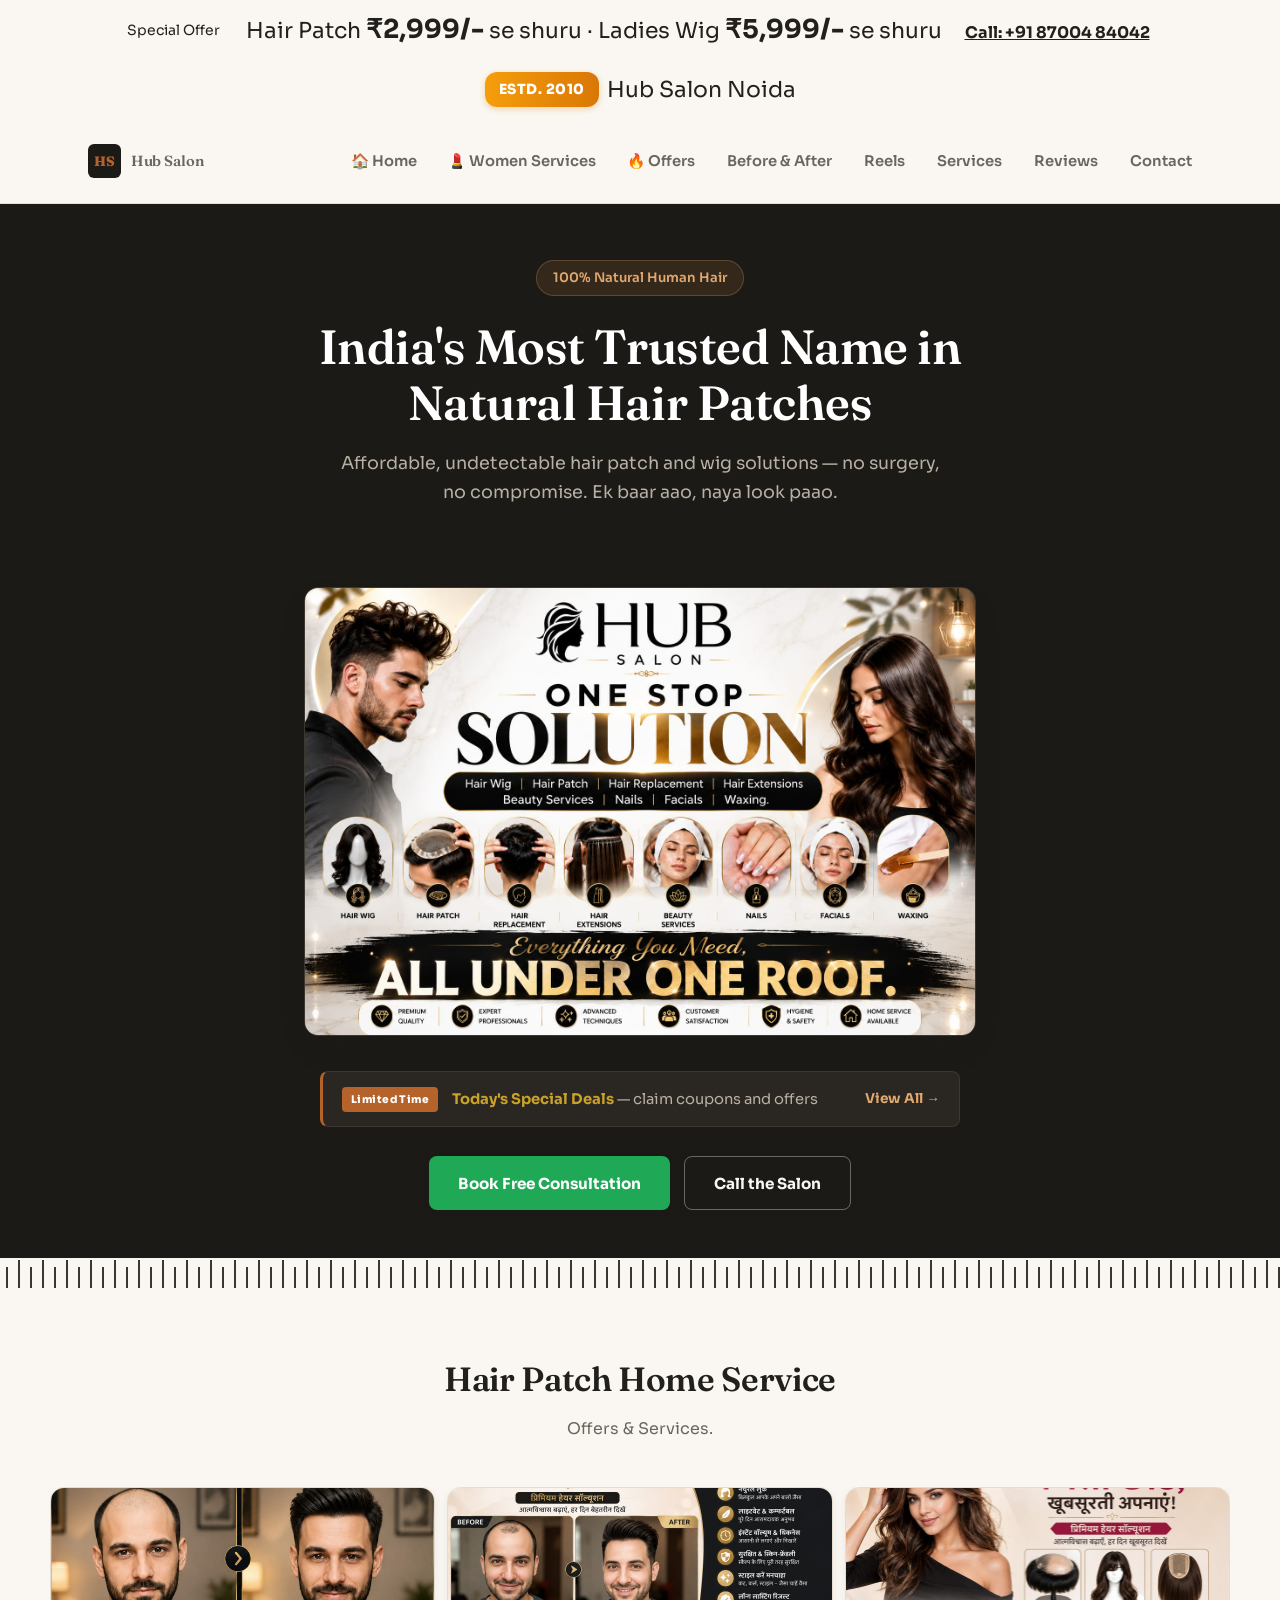
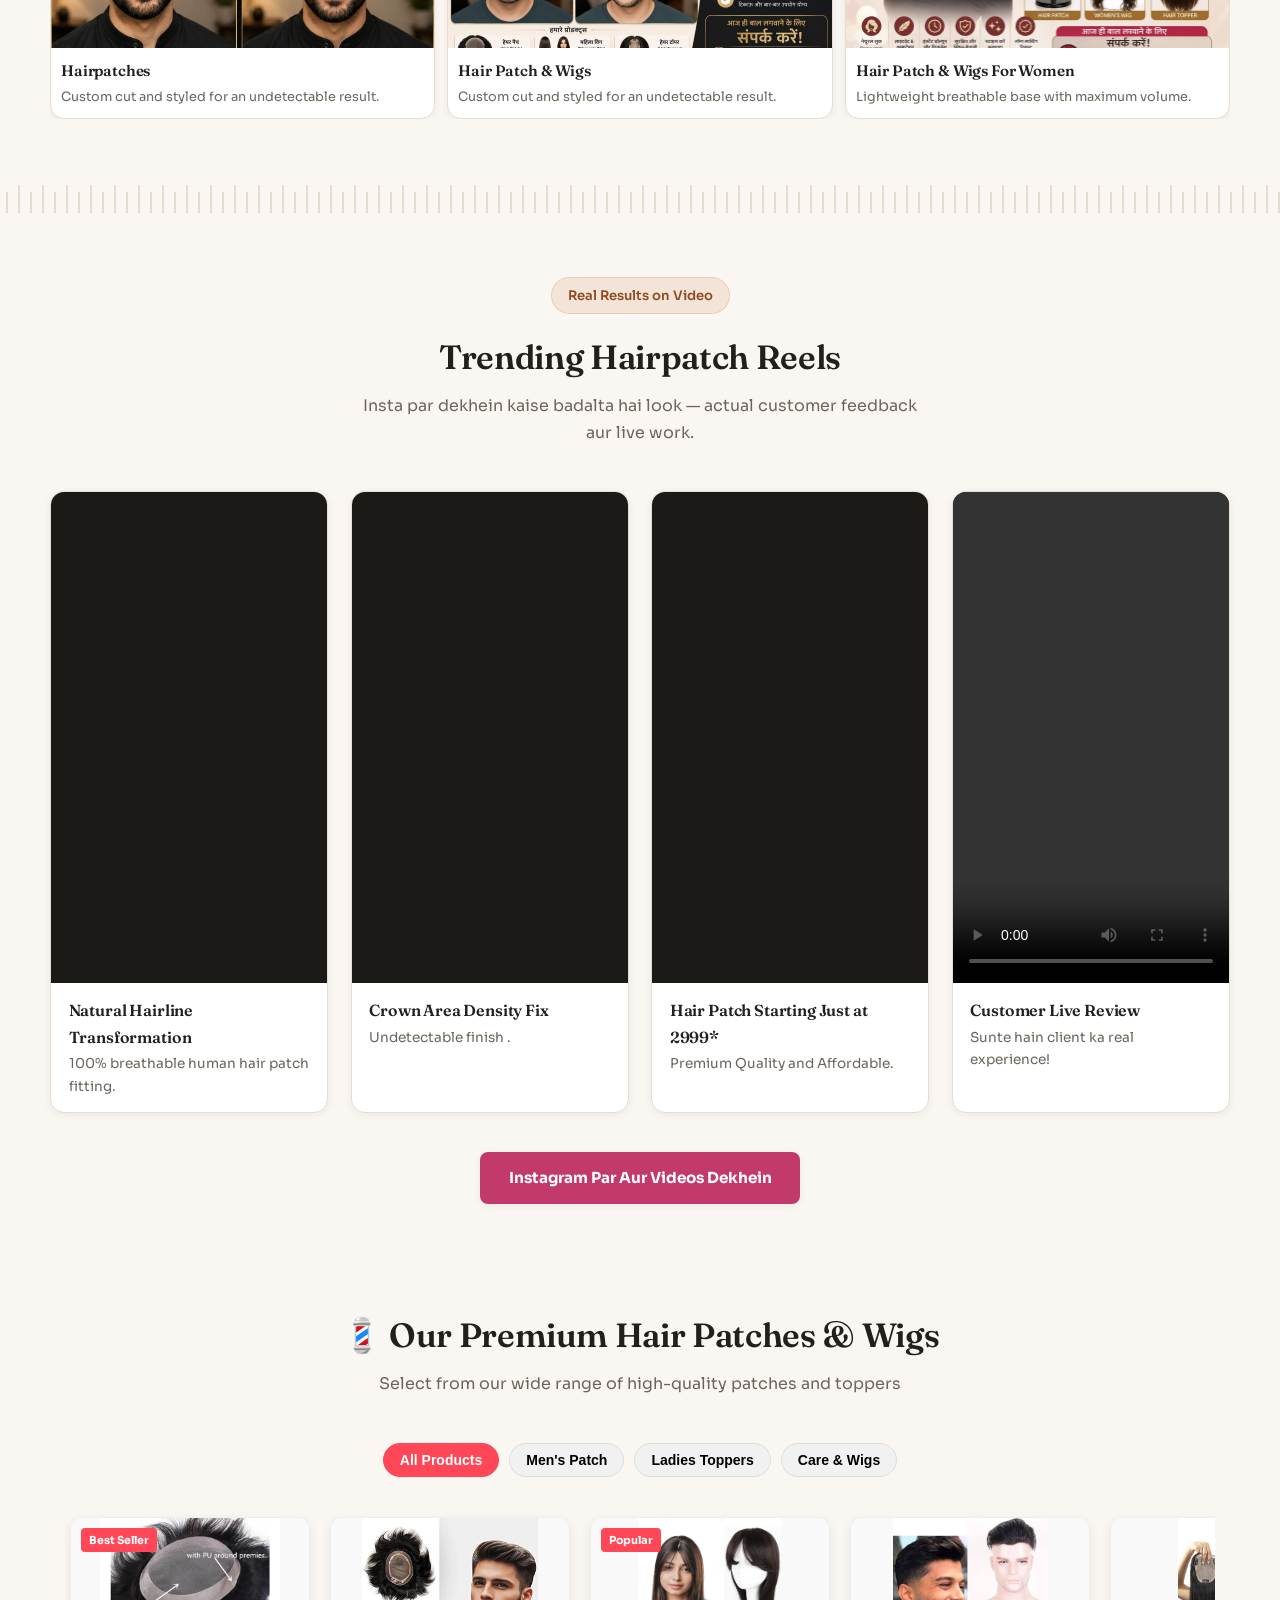
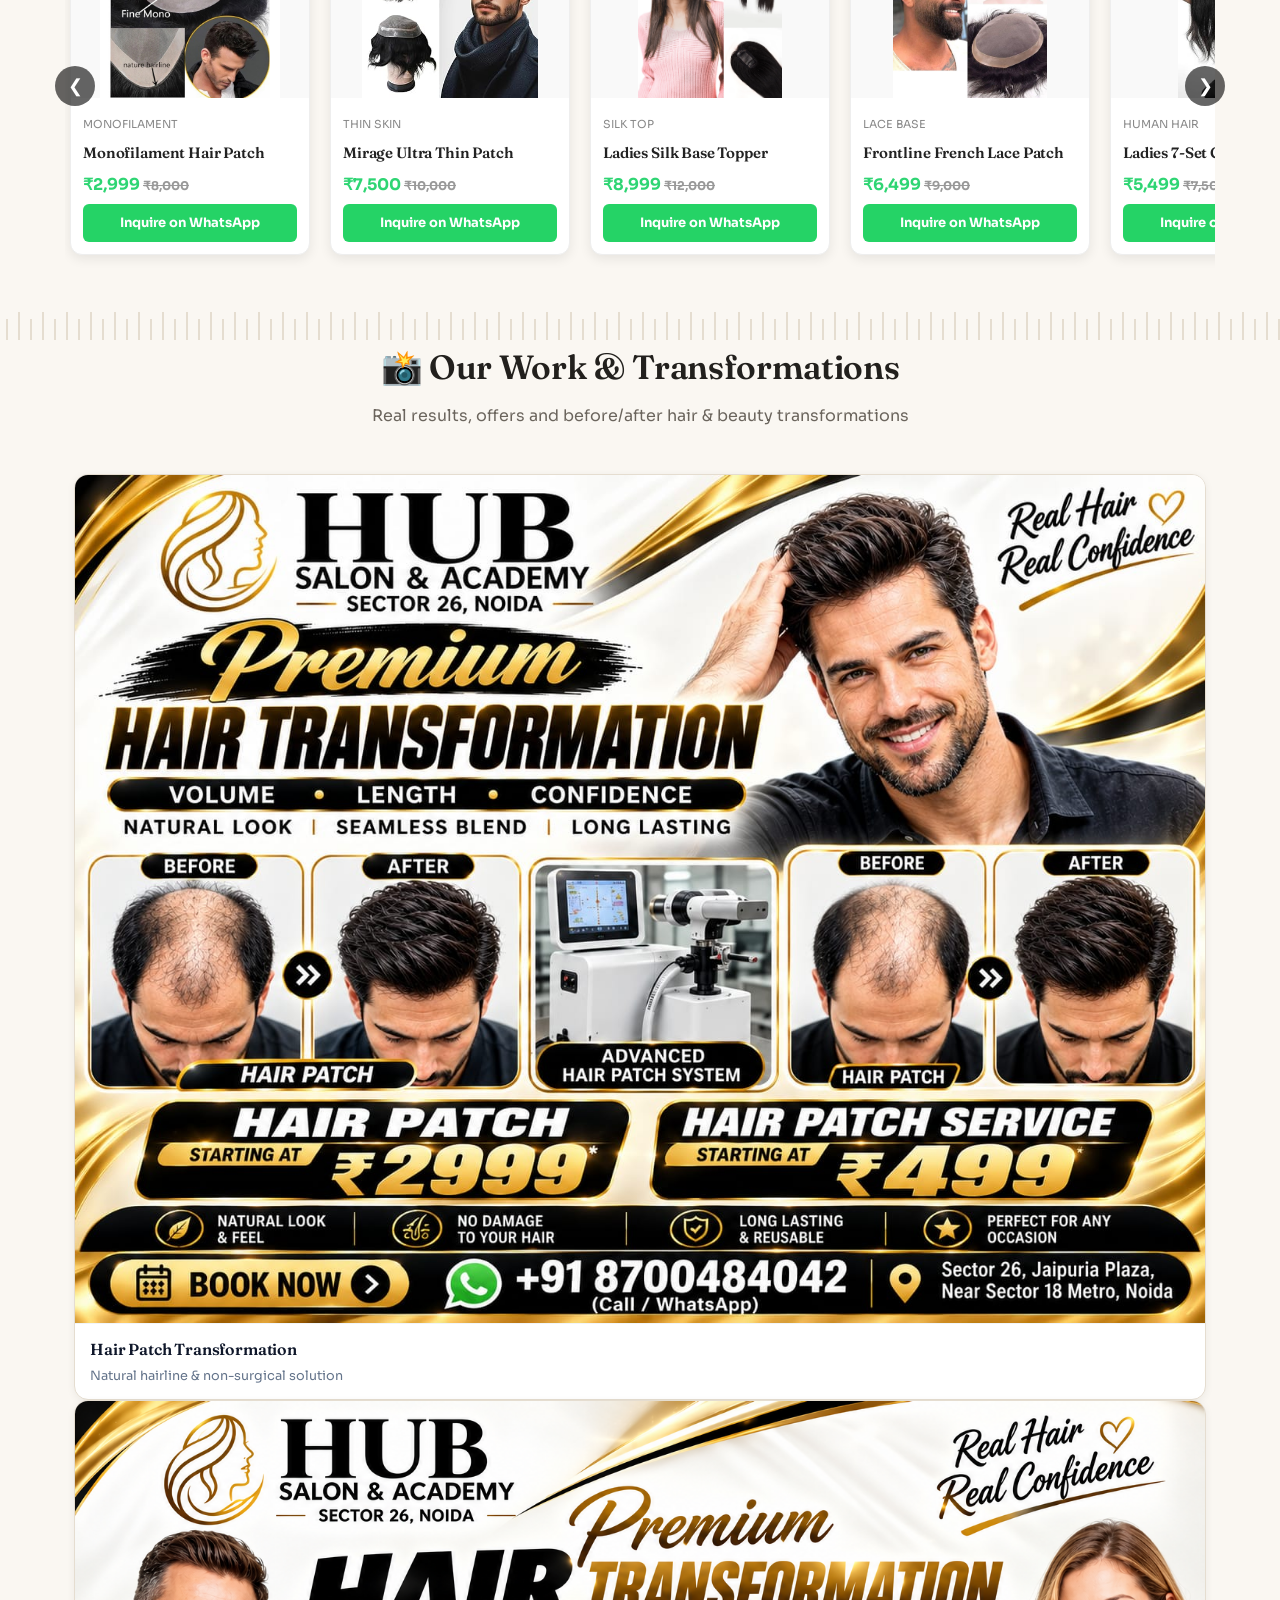
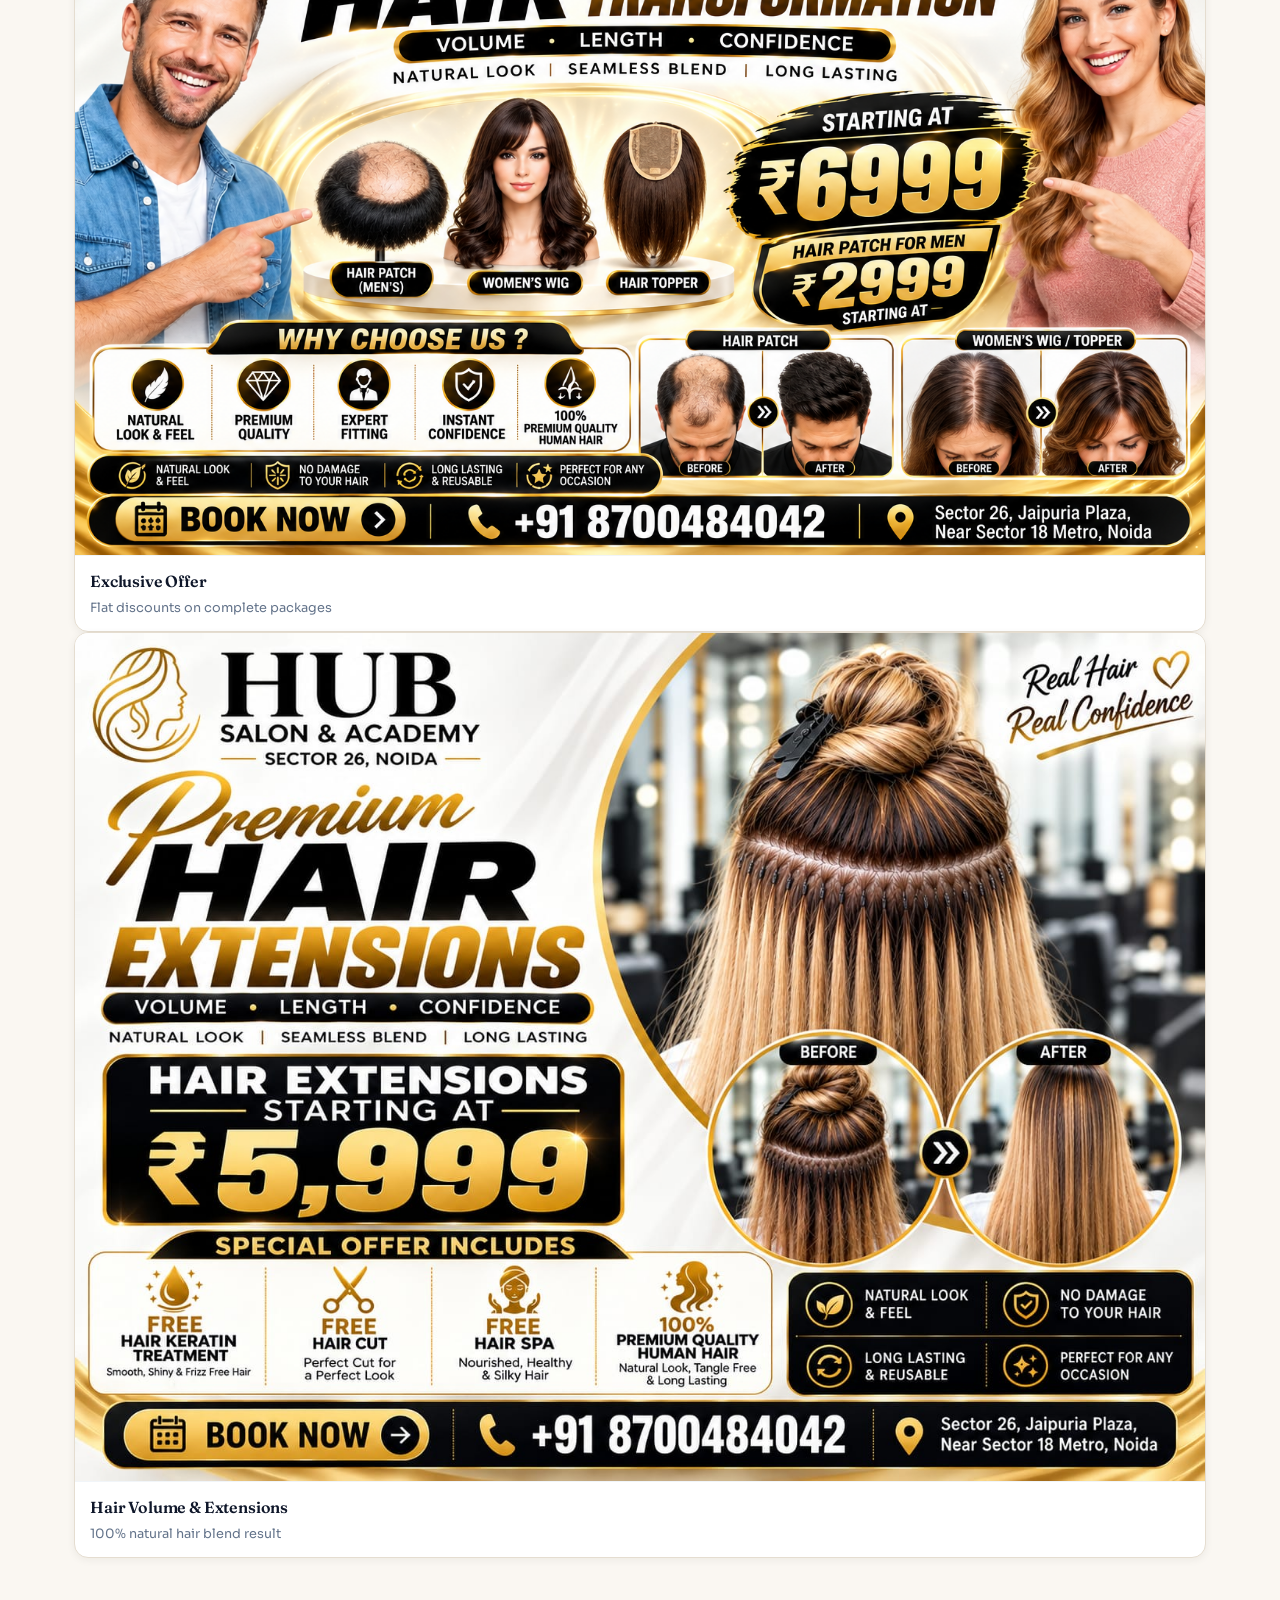
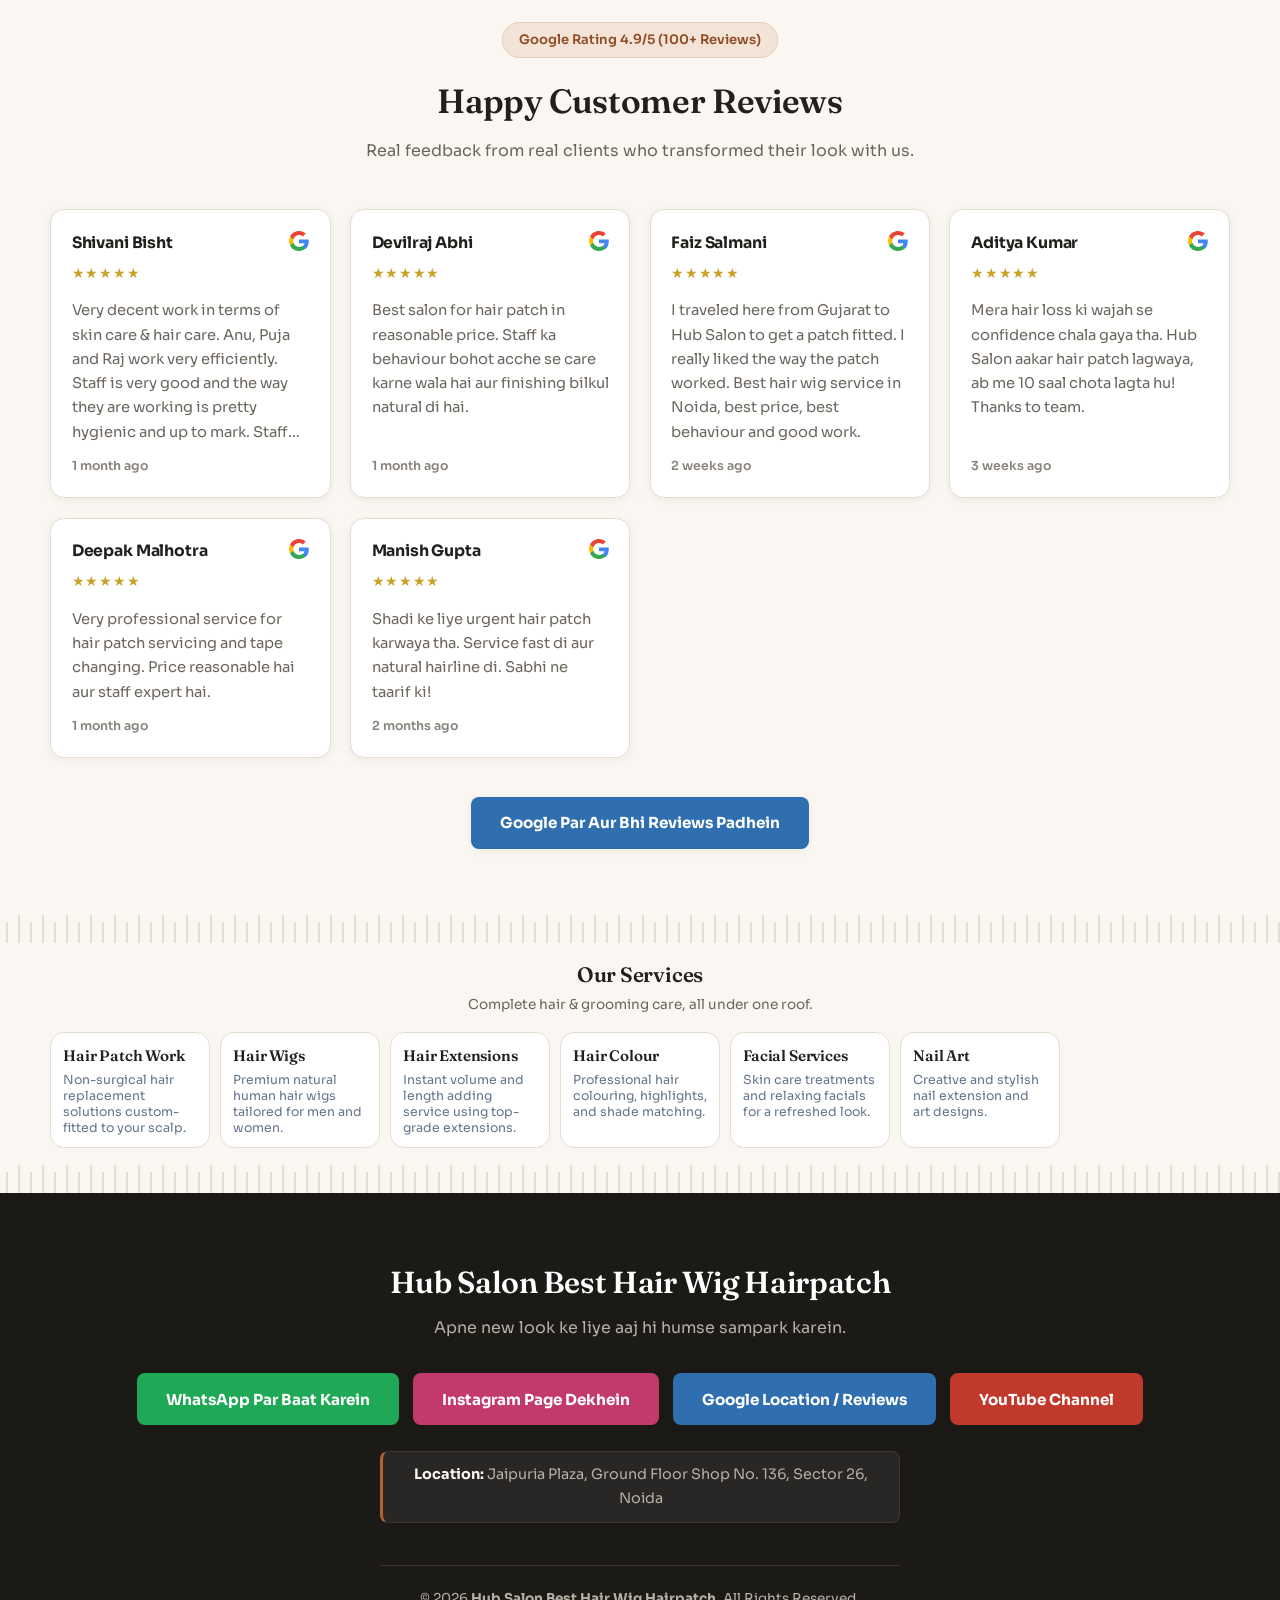
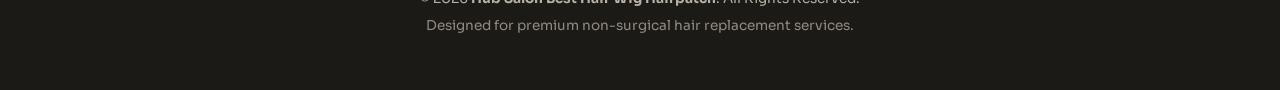
==== commit 40ecd198: "index.html, offer.html  and style.css and added videos, images in offer page" ====
--- a/index.html
+++ b/index.html
@@ -205,7 +205,7 @@
           </video>
         </div>
         <div class="reel-info">
-          <h3>Hair Patch Starting Just at 299*</h3>
+          <h3>Hair Patch Starting Just at 2999*</h3>
           <p>Premium Quality and Affordable.</p>
         </div>
       </div>
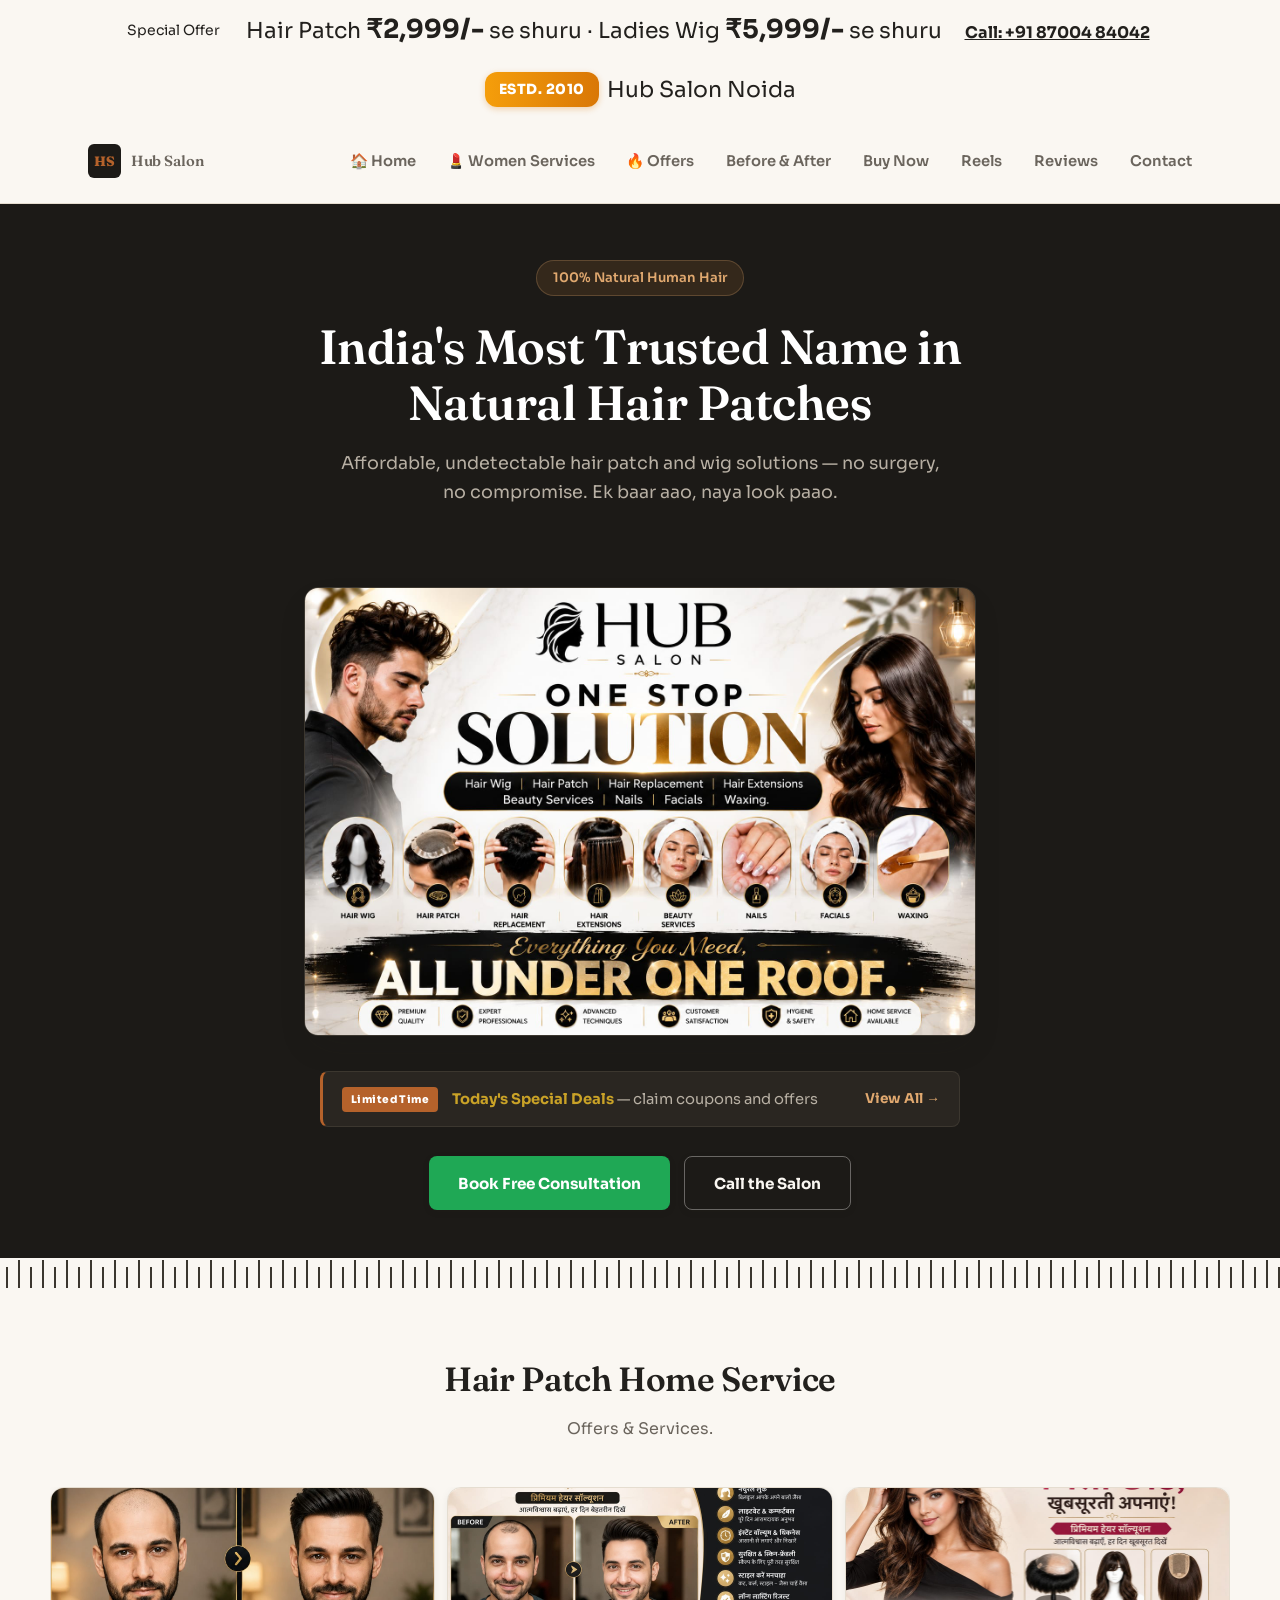
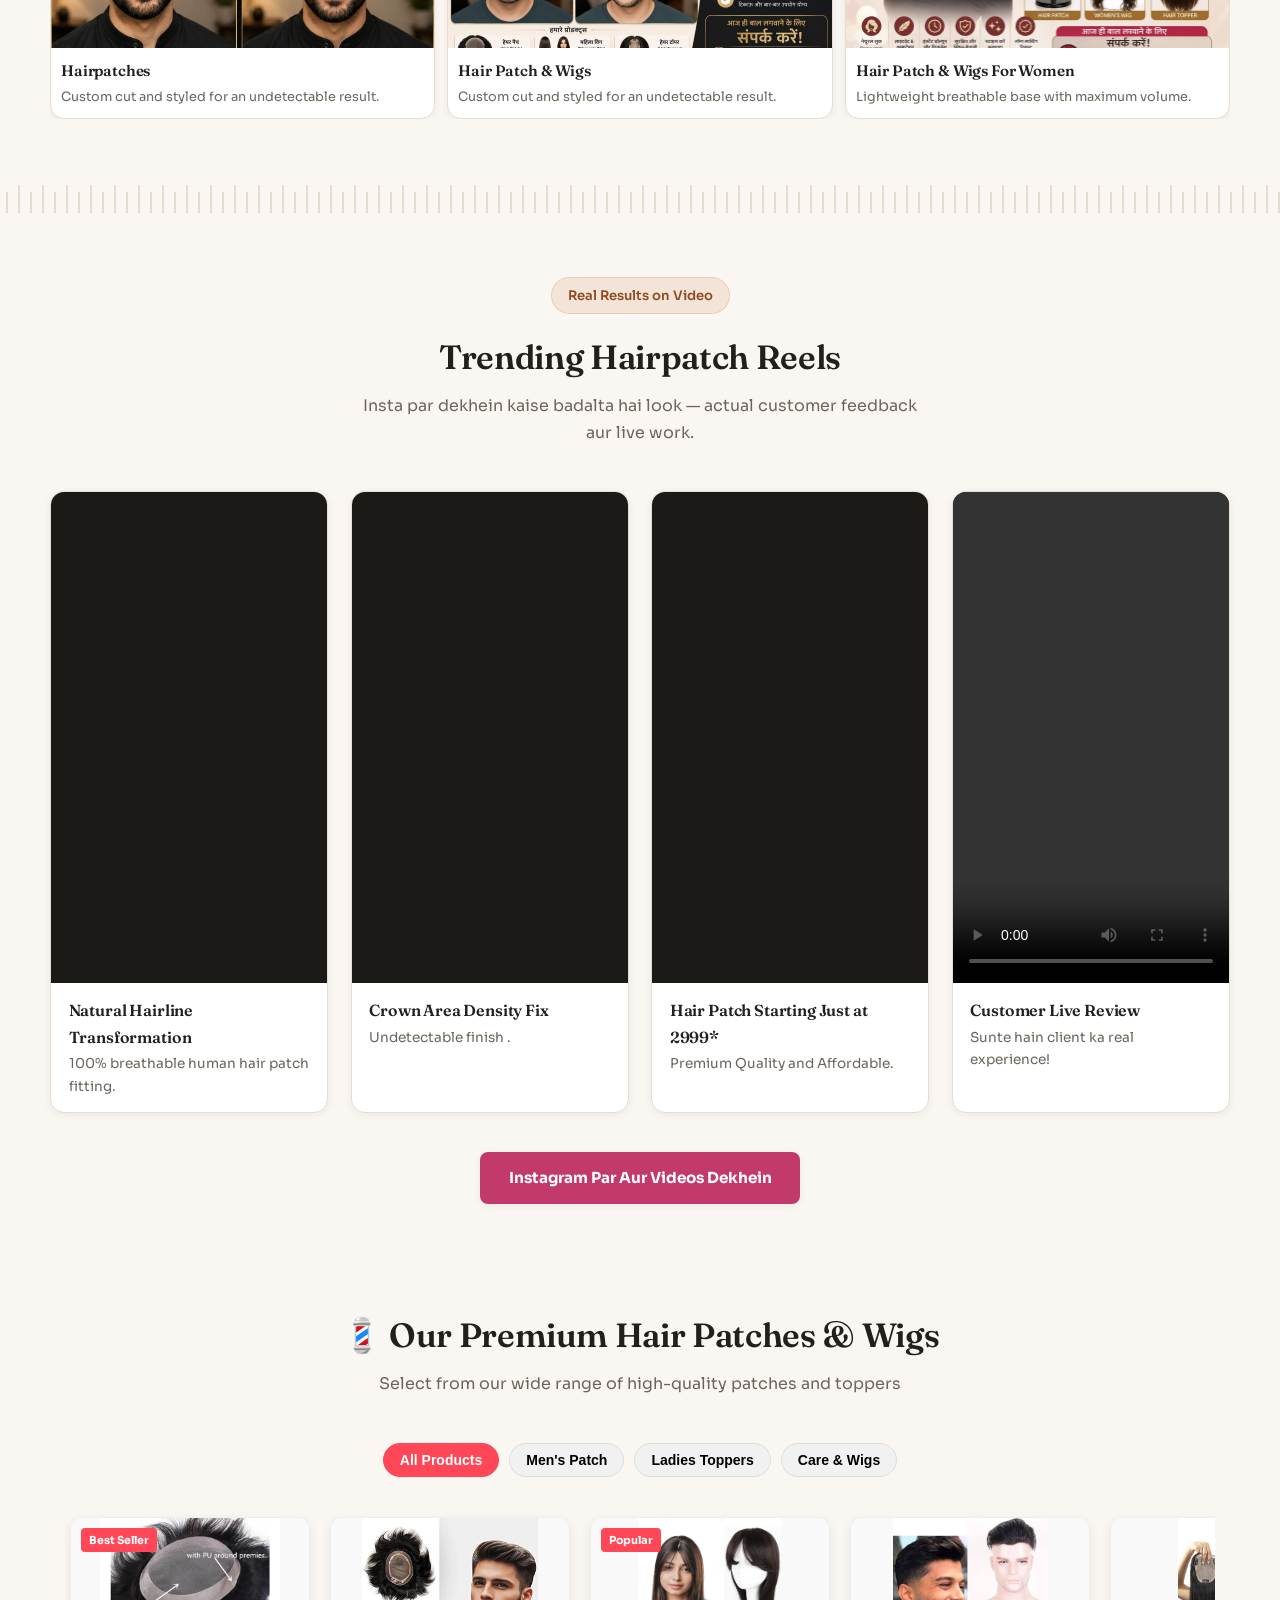
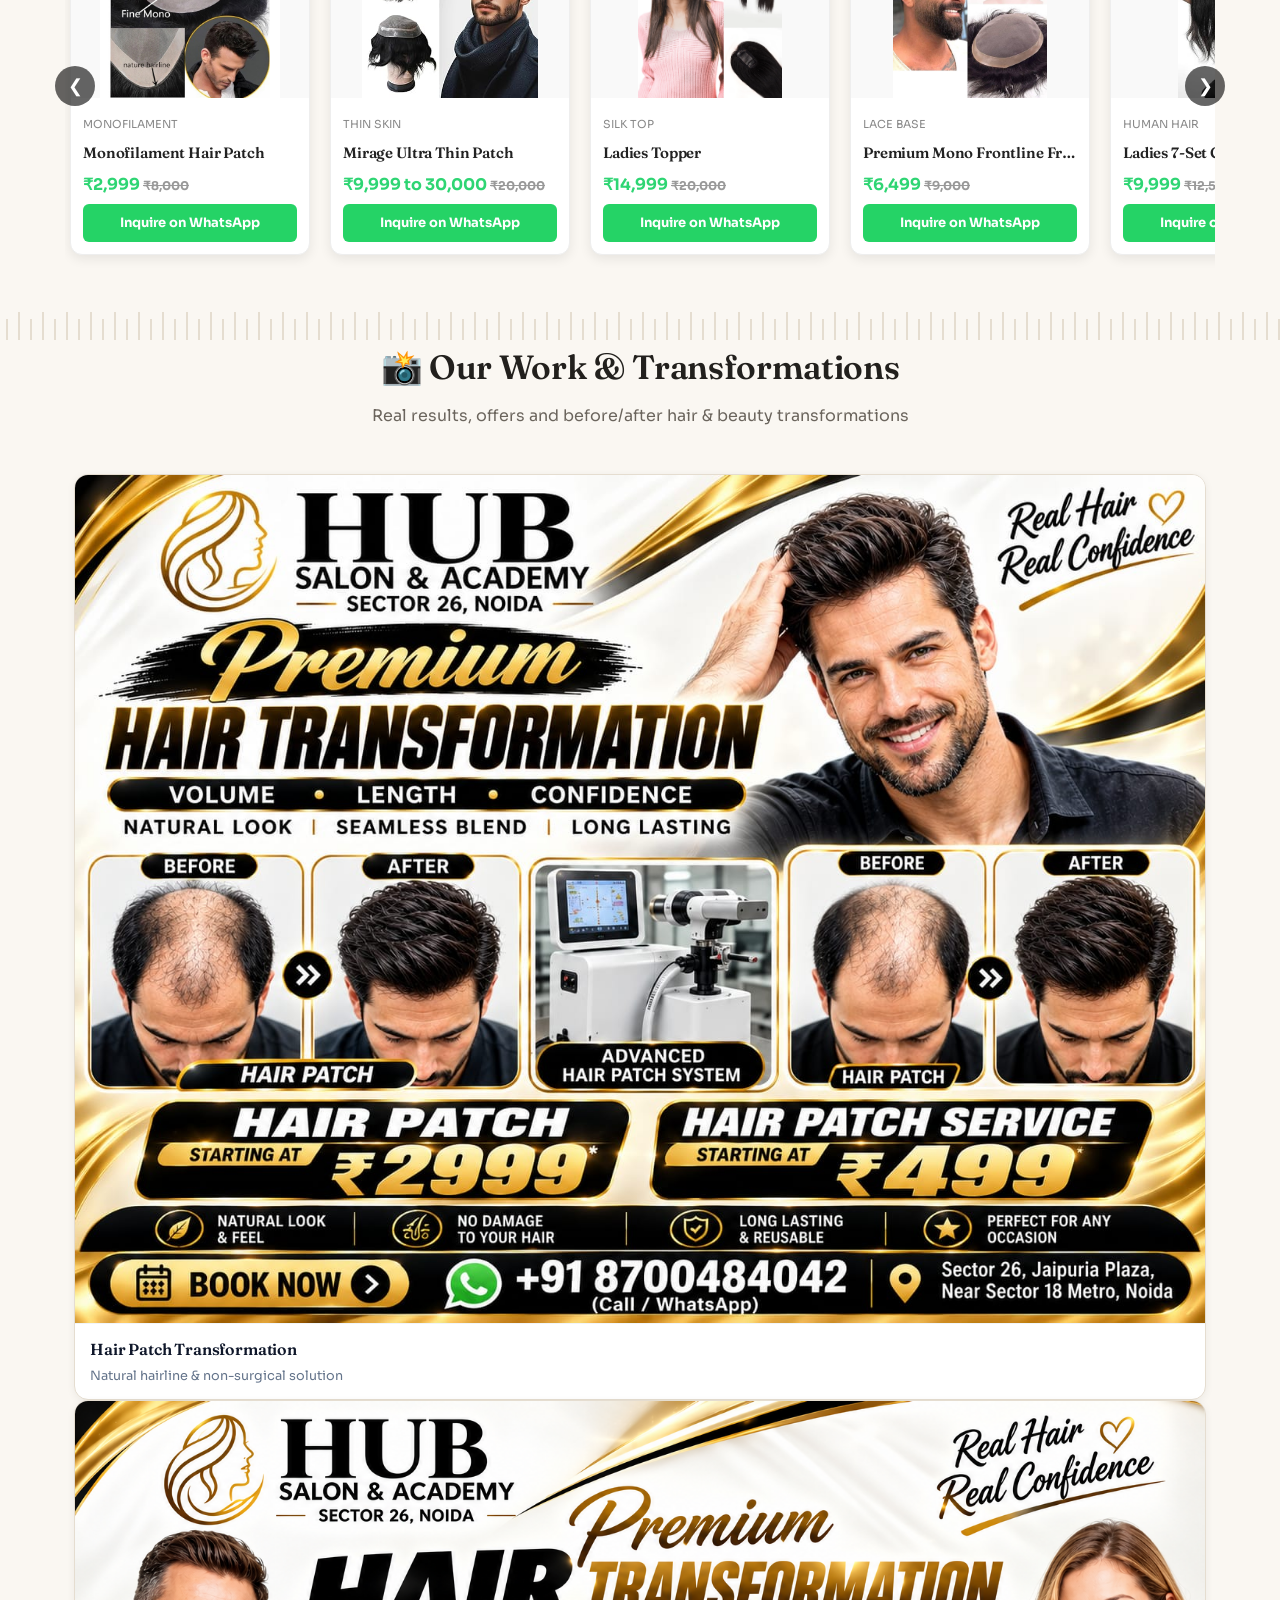
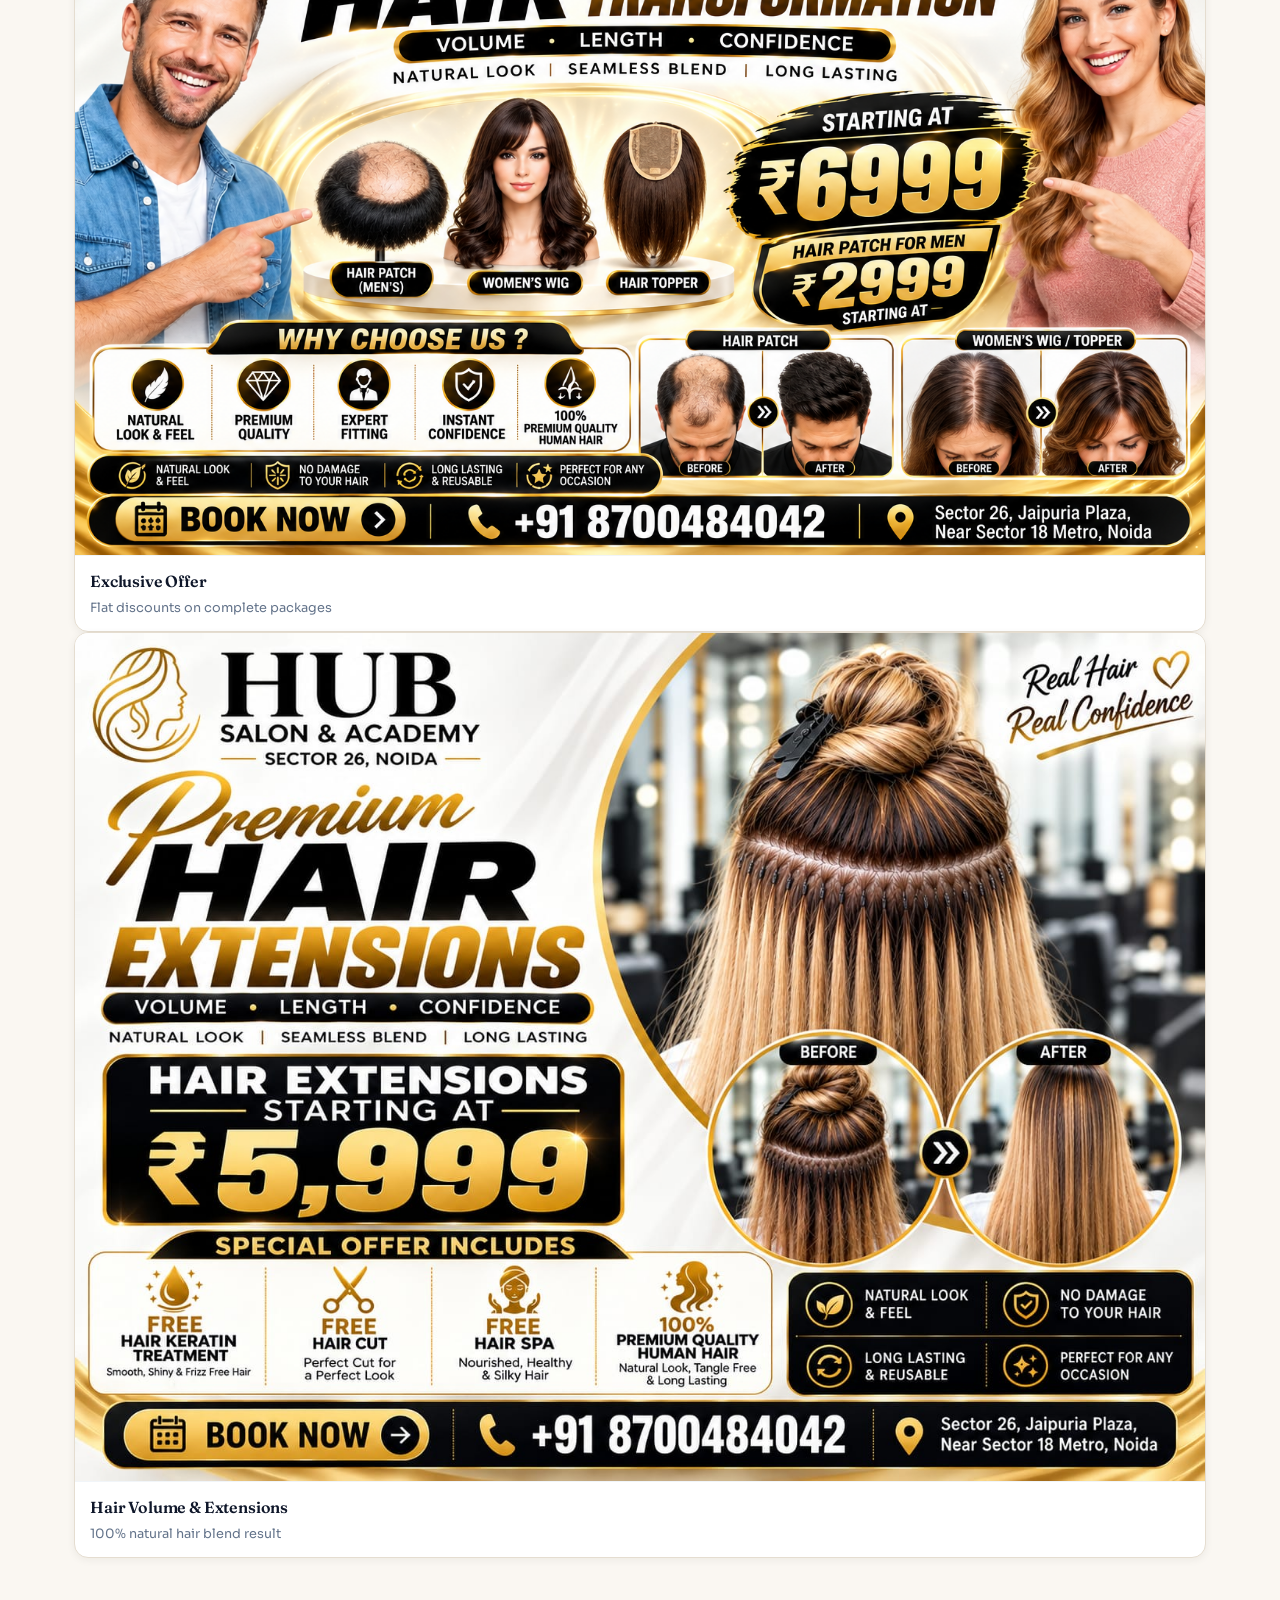
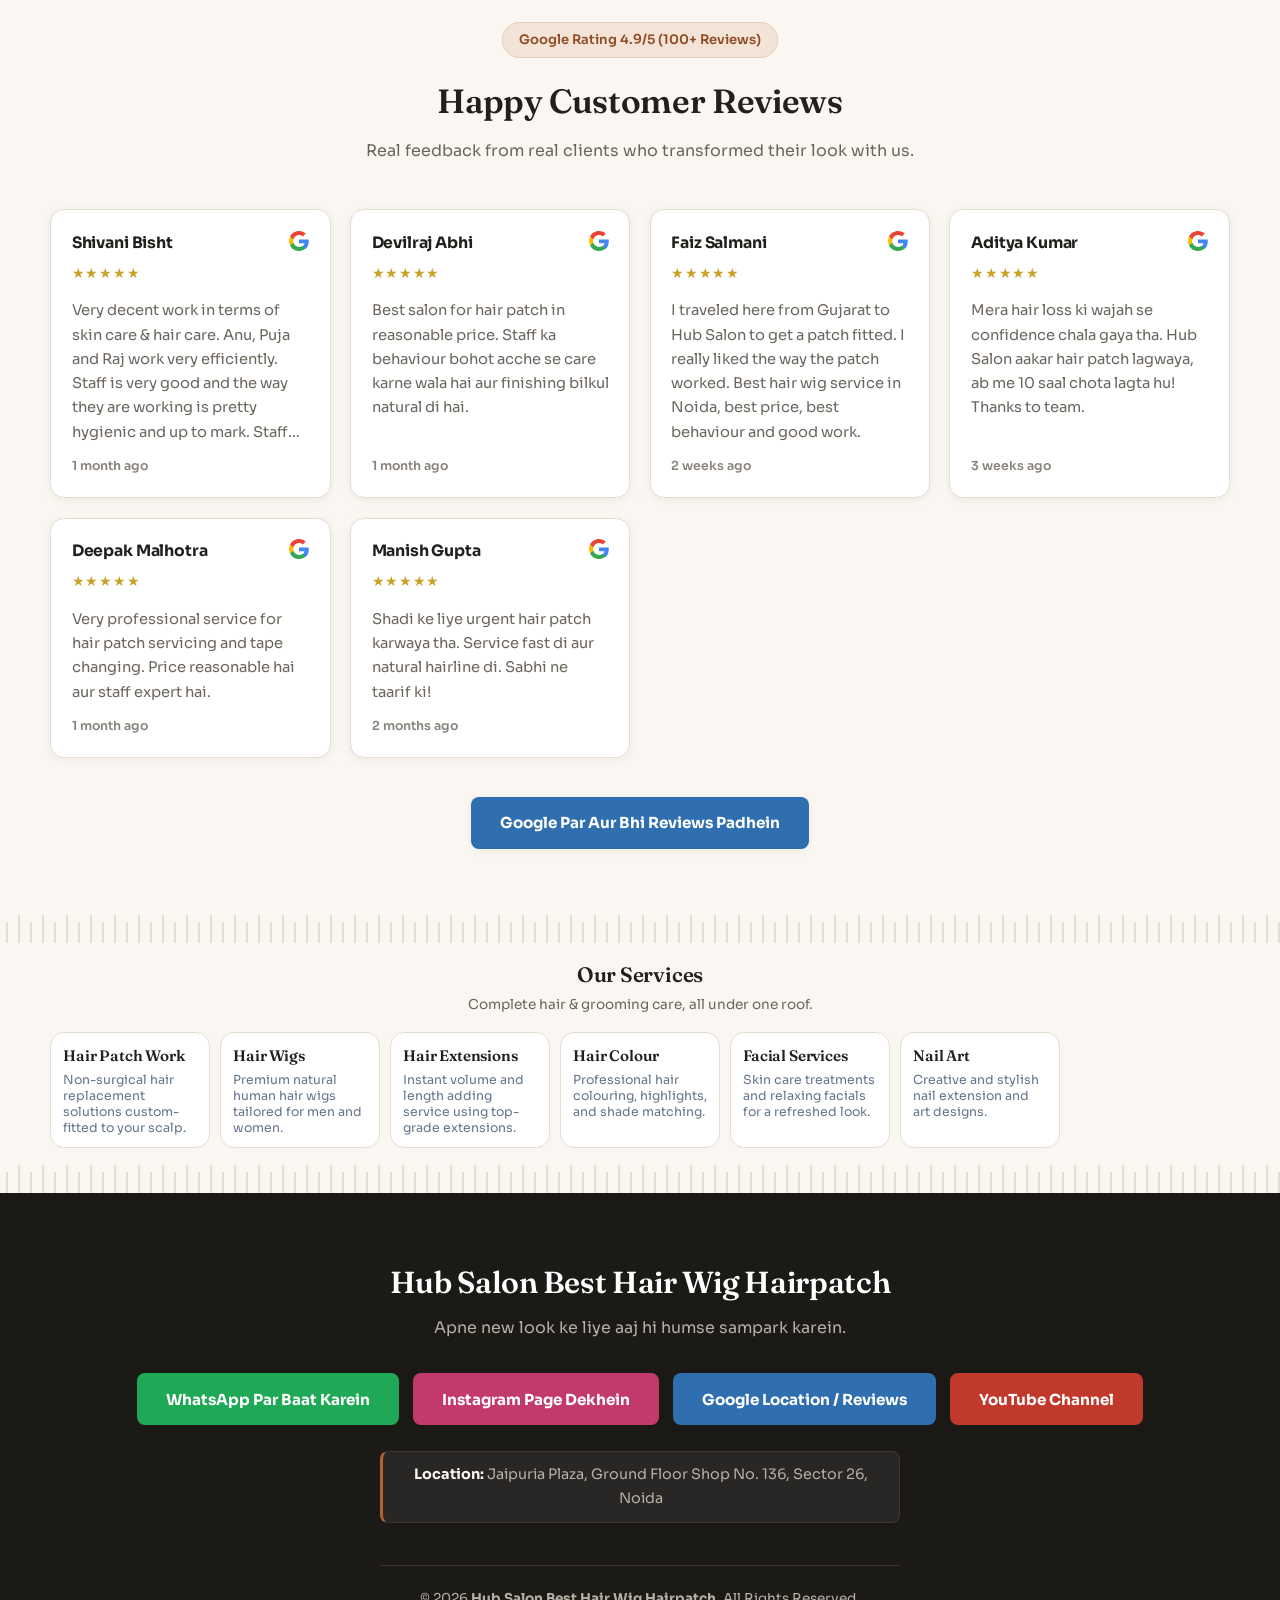
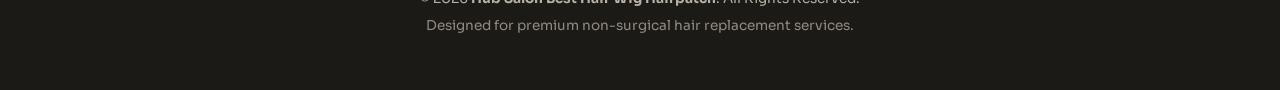
==== commit 5f41aff3: "index.html updated nav bar added with buy now section" ====
--- a/index.html
+++ b/index.html
@@ -82,8 +82,8 @@
   <a href="offers.html">🔥 Offers</a>
 </li>
         <li><a href="#gallery">Before &amp; After</a></li>
+        <li><a href="#product"> Buy Now</a></li>
         <li><a href="#reels">Reels</a></li>
-        <li><a href="#services">Services</a></li>
         <li><a href="#reviews">Reviews</a></li>
         <li><a href="#contact">Contact</a></li>
       </ul>
@@ -230,7 +230,7 @@
     </div>
   </section>
 <!-- Products Section Start -->
-<section class="container products-section">
+<section  id="product" class="container products-section">
   <div class="section-header">
     <h2 class="section-title">💈 Our Premium Hair Patches & Wigs</h2>
     <p class="section-subtitle">Select from our wide range of high-quality patches and toppers</p>
@@ -268,7 +268,7 @@
         <div class="product-info">
           <span class="product-brand">Thin Skin</span>
           <h3 class="product-title">Mirage Ultra Thin Patch</h3>
-          <p class="product-price">₹7,500 <span class="old-price">₹10,000</span></p>
+          <p class="product-price">₹9,999 to 30,000 <span class="old-price">₹20,000</span></p>
           <a href="https://wa.me/918700484042?text=Hi, I want to enquire about Mirage Patch" class="buy-btn">Inquire on WhatsApp</a>
         </div>
       </div>
@@ -279,8 +279,8 @@
         <img src="images/topper for women.webp" alt="Ladies Silk Topper" class="product-img">
         <div class="product-info">
           <span class="product-brand">Silk Top</span>
-          <h3 class="product-title">Ladies Silk Base Topper</h3>
-          <p class="product-price">₹8,999 <span class="old-price">₹12,000</span></p>
+          <h3 class="product-title">Ladies Topper</h3>
+          <p class="product-price">₹14,999 <span class="old-price">₹20,000</span></p>
           <a href="https://wa.me/918700484042?text=Hi, I want to enquire about Ladies Silk Topper" class="buy-btn">Inquire on WhatsApp</a>
         </div>
       </div>
@@ -290,7 +290,7 @@
         <img src="images/delux hair patch.jpg" alt="French Lace" class="product-img">
         <div class="product-info">
           <span class="product-brand">Lace Base</span>
-          <h3 class="product-title">Frontline French Lace Patch</h3>
+          <h3 class="product-title">Premium Mono Frontline French Lace Patch</h3>
           <p class="product-price">₹6,499 <span class="old-price">₹9,000</span></p>
           <a href="https://wa.me/918700484042?text=Hi, I want to enquire about French Lace Patch" class="buy-btn">Inquire on WhatsApp</a>
         </div>
@@ -302,7 +302,7 @@
         <div class="product-info">
           <span class="product-brand">Human Hair</span>
           <h3 class="product-title">Ladies 7-Set Clip Extensions</h3>
-          <p class="product-price">₹5,499 <span class="old-price">₹7,500</span></p>
+          <p class="product-price">₹9,999 <span class="old-price">₹12,500</span></p>
           <a href="https://wa.me/918700484042?text=Hi, I want to enquire about Clip Extensions" class="buy-btn">Inquire on WhatsApp</a>
         </div>
       </div>
@@ -313,7 +313,7 @@
         <div class="product-info">
           <span class="product-brand">Hybrid Base</span>
           <h3 class="product-title">Q6 Korean Hair Patch</h3>
-          <p class="product-price">₹8,500 <span class="old-price">₹11,000</span></p>
+          <p class="product-price">₹14,000 <span class="old-price">₹19,000</span></p>
           <a href="https://wa.me/918700484042?text=Hi, I want to enquire about Q6 Korean Patch" class="buy-btn">Inquire on WhatsApp</a>
         </div>
       </div>
@@ -345,7 +345,7 @@
         <div class="product-info">
           <span class="product-brand">Care Product</span>
           <h3 class="product-title">Lace Hold Tube</h3>
-          <p class="product-price">₹999 <span class="old-price">₹1,500</span></p>
+          <p class="product-price">₹499 <span class="old-price">₹950</span></p>
           <a href="https://wa.me/918700484042?text=Hi, I want to enquire about Lace Hold " class="buy-btn">Inquire on WhatsApp</a>
         </div>
       </div>
